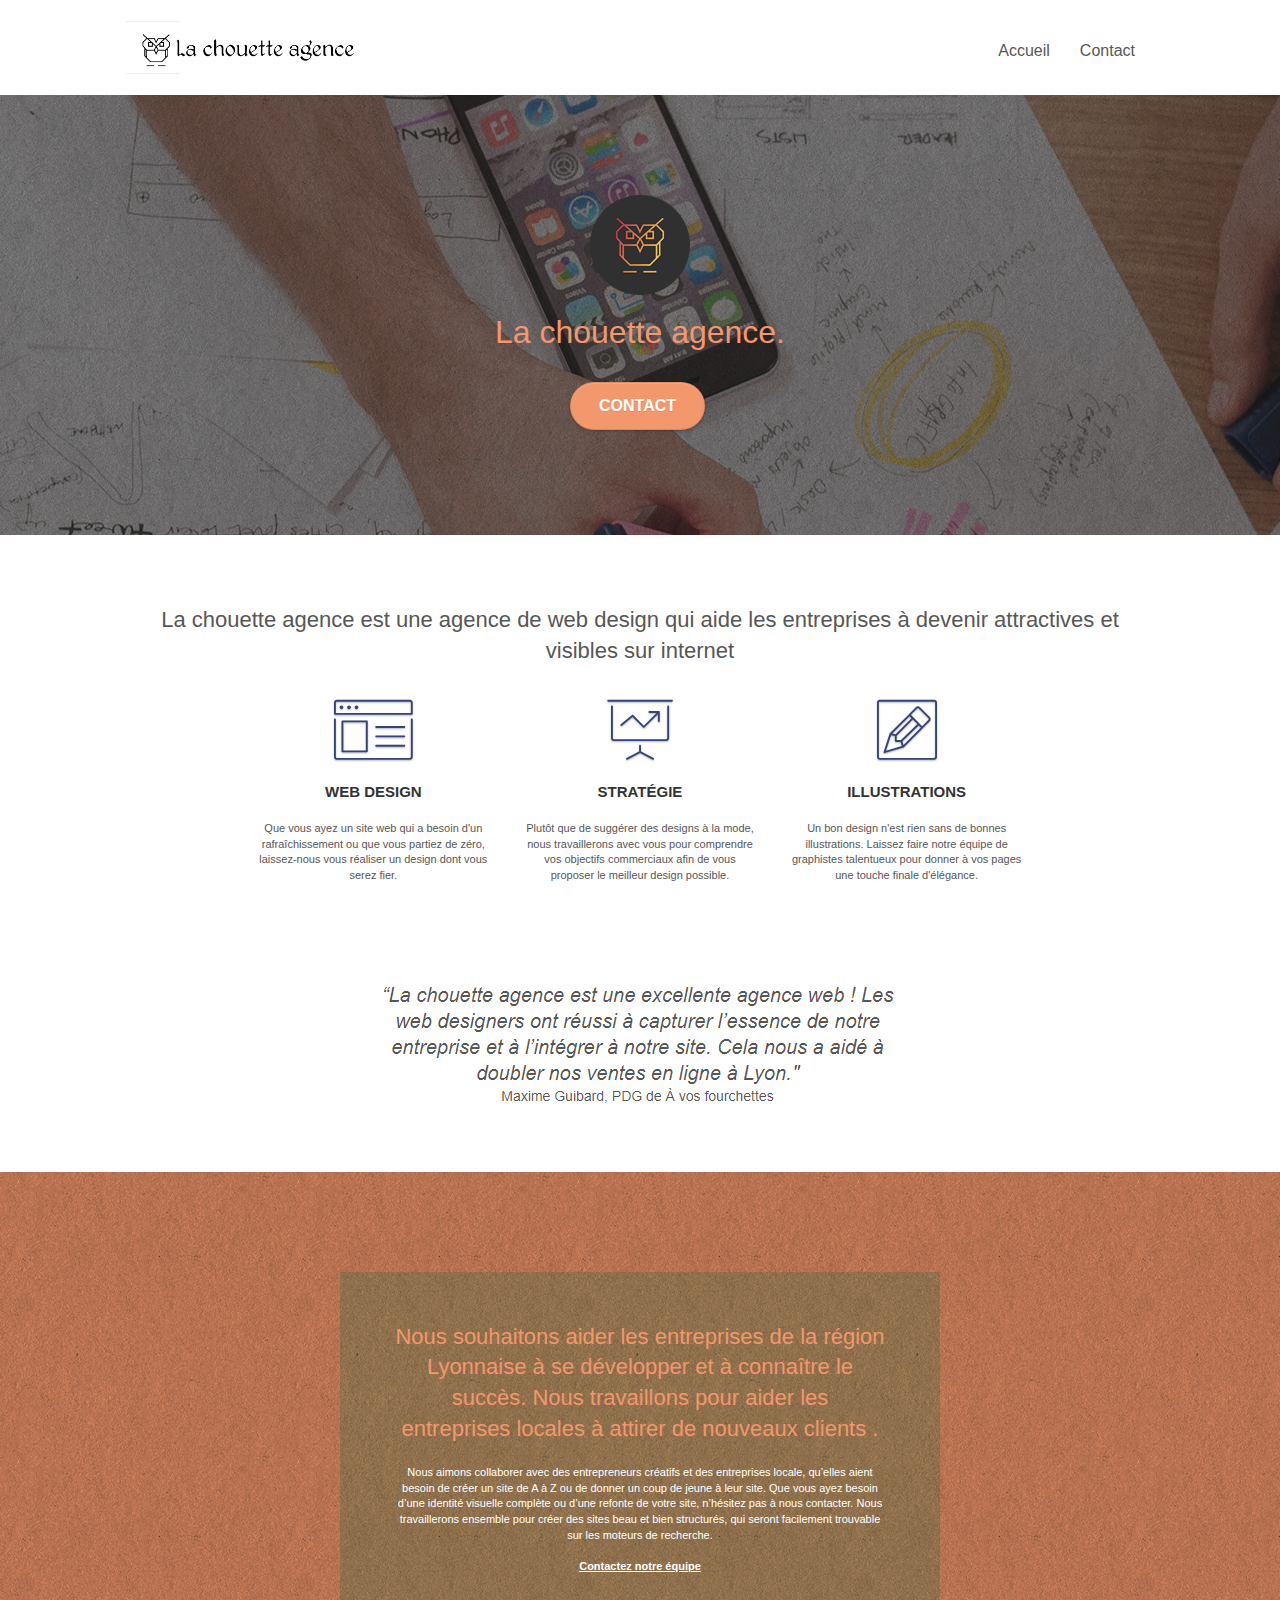
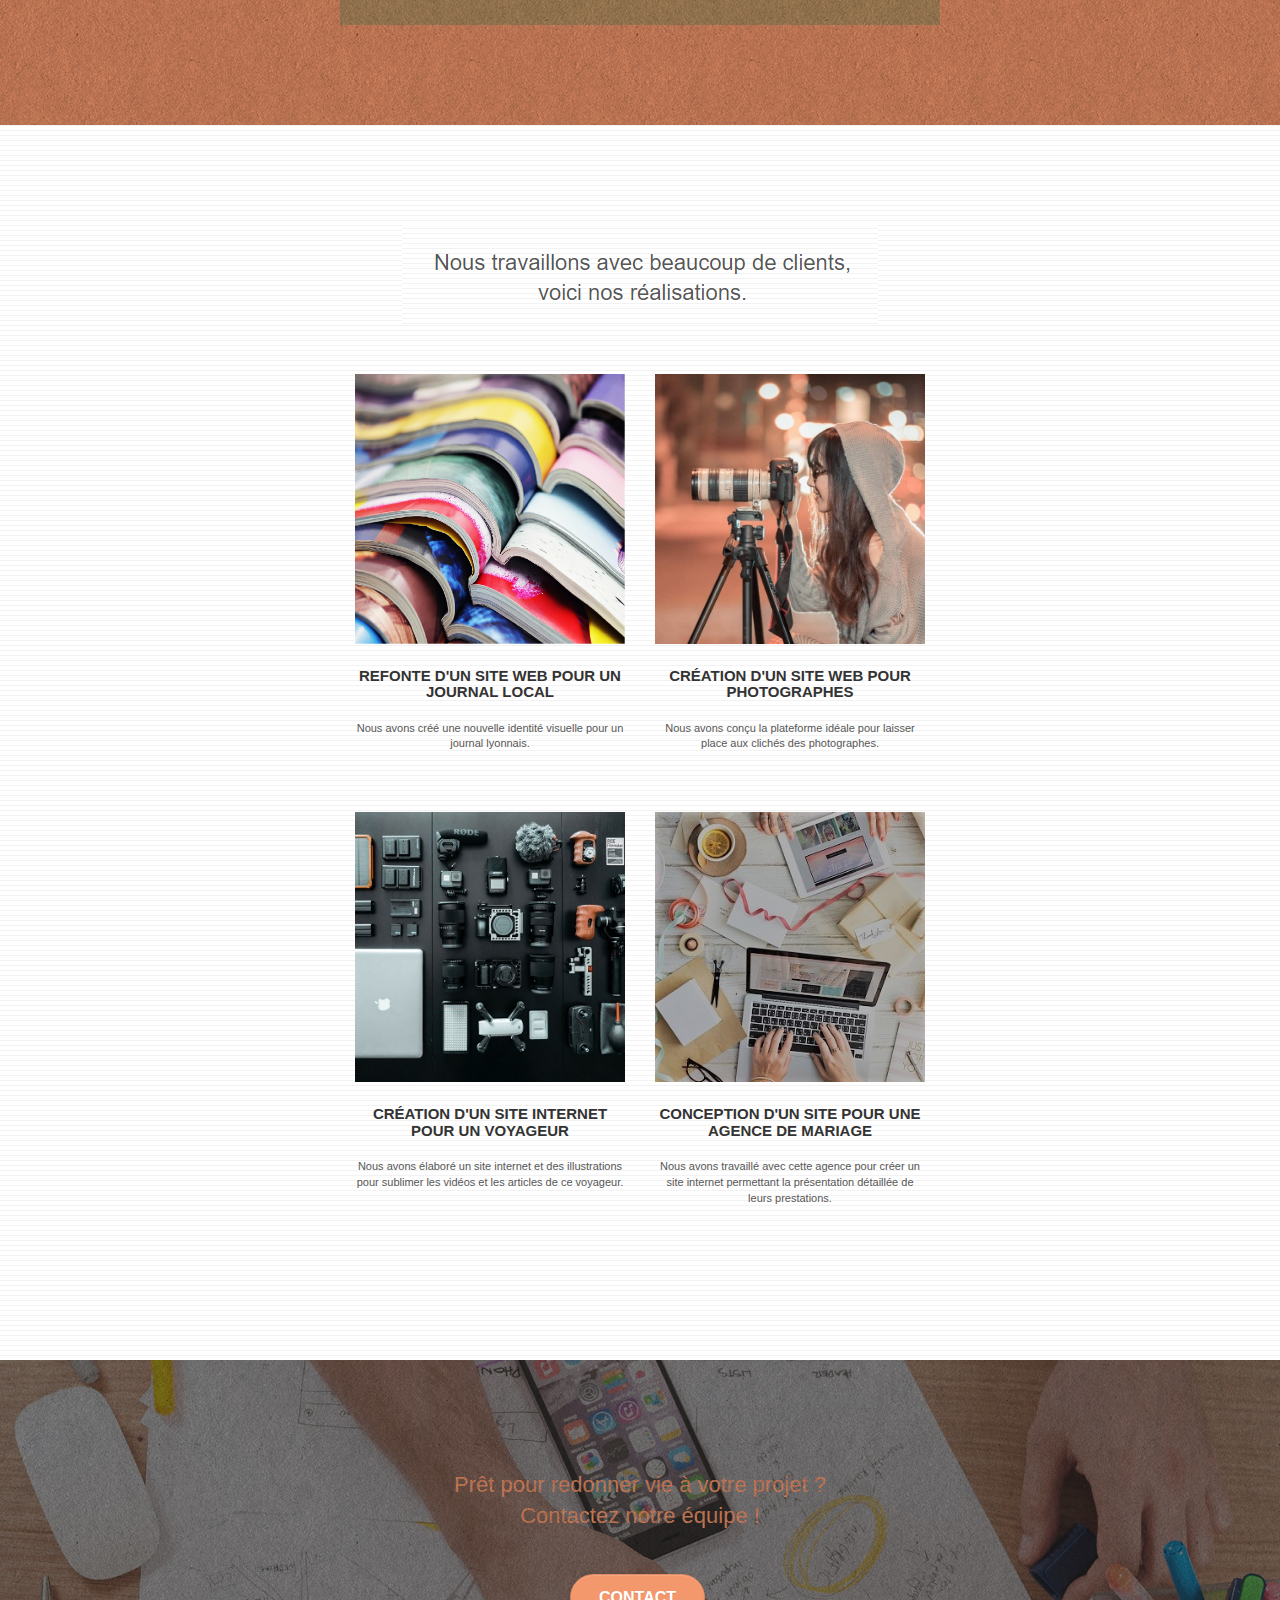
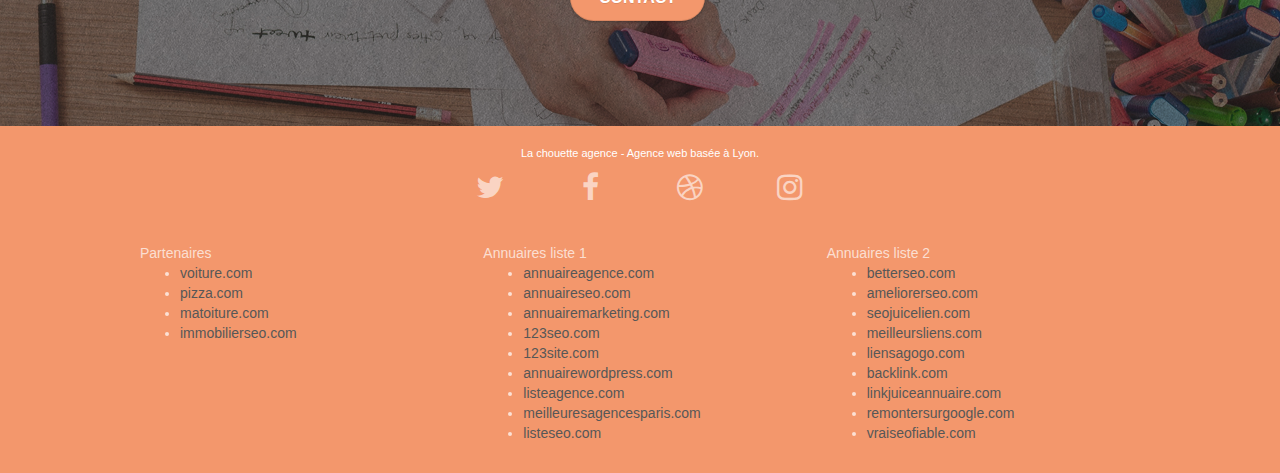
==== index.html @ f5f1e24f "Mon premier commit Projet P4 la Chouette Agence" ====
<!doctype html>
<html lang="fr">  <!-- Ligne 2 Changer la langue Default en fr-->
<head>
    <meta charset="utf-8">
    <meta name="keywords" content="seo, google, site web, site internet, agence design paris, agence design, agence design,agence design,agence design,agence design,agence design,agence design,agence design,agence design">
    <meta name="description" content="La Chouette Agence, est une agence de web design basée à Lyon"> <!-- Ligne 6 Remplir le content La Chouette Agence, est une agence de web design basée à Lyon-->
    <meta name="viewport" content="width=device-width, initial-scale=1.0, viewport-fit=cover">
    <link rel="shortcut icon" type="image/png" href="favicon.jpg">
    
	<link rel="stylesheet" type="text/css" href="./css/bootstrap.css">
	<link rel="stylesheet" type="text/css" href="./style.css"> <!-- Ligne 11 deplacer le fichier style.css en rajoutant ./ dans le dossier CSS-->
	<link rel="stylesheet" type="text/css" href="./css/font-awesome.css">
	<link rel="stylesheet" type="text/css" href="./css/et-line.css">
	


    <title>La Chouette Agence</title> <!-- Ligne 17 Mettre le titre au lieu de . -->

    
<!-- Analytics -->

 <!-- A voir avec le mentor ce que l'on doit ecrire ici -->

<!-- Analytics END -->

    
</head>
<body>
<!-- Principal conteneur -->
<main class="page-container"> <!-- Ligne 30 à 299 Rajouter Balise Main au lieu de DIV -->
      
<!-- bloc-0 -->
<header class="bloc bgc-white l-bloc " id="bloc-0"> <!-- Ligne 38 à 64 Mettre Balise Header au lieu de DIV -->
	<div class="container bloc-sm">

		<nav class="navbar row">
			<div class="navbar-header">
				<div class="keywords" style="color:#cccccc;font-size:1px;">Agence web à paris, stratégie web, web design, illustrations, design de site web, site web, web, internet, site internet, site</div>
				<a class="navbar-brand" href="accueil.html"><img src="img/la-chouette-agence.png" alt="paris web design logo agence web meilleure agence" height="40" /></a>
				<div class="keywords" style="color:#cccccc;font-size:1px;">Agence web à paris, stratégie web, web design, illustrations, design de site web, site web, web, internet, site internet, site</div>
				<button id="nav-toggle" type="button" class="ui-navbar-toggle navbar-toggle" data-toggle="collapse" data-target=".navbar-1">
					<span class="sr-only">Toggle navigation</span><span class="icon-bar"></span><span class="icon-bar"></span><span class="icon-bar"></span>
				</button>
			</div>
			<div class="collapse navbar-collapse navbar-1 special-dropdown-nav">
				<ul class="site-navigation nav navbar-nav">
					<li>
						<a href="indexNEW.html">Accueil</a>
					</li>

					<!-- Ligne 56 à 59 Les Balises LI ne servent a rien 
					<li>
					</li>
					-->
					
					<li>
						<a href="page2NEW.html">Contact</a> <!-- Ligne 58 Changer le titre de la page 2 en Contact-->
					</li>
				</ul>
			</div>
		</nav>
	</div>
</header>
<!-- bloc-0 END -->

<!-- bloc-1-presentation -->
<div class="bloc bgc-dark-slate-blue bg-banniere d-bloc bg-t-edge bloc-bg-texture texture-paper b-parallax" id="bloc-1-hero">
	<section class="container bloc-lg"> <!-- Ligne 68 à 80 Mettre SECTION au lieu de DIV -->
		<div class="row tight-width-whitespace">
			<div class="col-sm-12">
				<img src="img/logo.png" class="center-block image-resize-mode" width="100" alt="Logo La chouette agence web paris" /> <!-- Ligne 76 Modif Alt pour accessiblité -->
				<h1 class="text-center hero-bloc-text tc-white ">
					La chouette agence.
				</h1>
				<div class="text-center">
					<a href="page2NEW.html" class="btn btn-lg btn-clean btn-rd cta-hero btn-atomic-tangerine" id="cta-hero">Contact</a>
				</div>
			</div>
		</div>
	</section>
</div>
<!-- bloc-1-presentation END -->

<!-- bloc-2-services -->
<section class="bloc bgc-white l-bloc" id="bloc-2-services"> <!-- Ligne 85 à 136 Mettre SECTION au lieu de DIV -->
	<div class="container bloc-md">
		<div class="row">
			<h2 class="col-sm-12 text-center">
				<!-- Ligne 95 Supp IMG , mettre H2 
				<img alt="agence web, agence web paris, web design paris, stratégie web" src="img/title.png" />
				-->
				La chouette agence est une agence de web design qui aide les entreprises à devenir attractives et visibles sur internet
			</h2>
		</div>
		<div class="row voffset-lg med-width-whitespace">
			<article class="col-sm-4"> <!-- Ligne 98 à 108 Mettre SECTION au lieu de DIV -->
				<div class="text-center">
					<span class="et-icon-browser sm-shadow icon-dark-slate-blue icons icon-lg"></span>
				</div>
				<h3 class="mg-md text-center">
					Web design
				</h3>
				<p class="text-center ">
					Que vous ayez un site web qui a besoin d'un rafraîchissement ou que vous partiez de zéro, laissez-nous vous réaliser un design dont vous serez fier. <!-- Ligne 109 Suppression &rsquo;un-->
				</p>
			</article>
			<article class="col-sm-4"> <!-- Ligne 109 à 119 Mettre SECTION au lieu de DIV -->
				<div class="text-center">
					<span class="et-icon-presentation sm-shadow icon-dark-slate-blue icons icon-lg"></span>
				</div>
				<h3 class="mg-md text-center">
					Stratégie   <!-- Ligne 114 Suppression &nbsp;Strategie-->
				</h3>
				<p class="text-center ">
					Plutôt que de suggérer des designs à la mode, nous travaillerons avec vous pour comprendre vos objectifs commerciaux afin de vous proposer le meilleur design possible.<br>
				</p>
			</article>
			<article class="col-sm-4"> <!-- Ligne 120 à 130 Mettre SECTION au lieu de DIV -->
				<div class="text-center">
					<span class="et-icon-edit sm-shadow icon-dark-slate-blue icons icon-lg"></span>
				</div>
				<h3 class="mg-md text-center">
					Illustrations
				</h3>
				<p class="text-center ">
					Un bon design n'est rien sans de bonnes illustrations. Laissez faire notre équipe de graphistes talentueux pour donner à vos pages une touche finale d'élégance.
				</p>
			</article>
		</div>
		<div class="row voffset-lg voffset">
			<div class="col-xs-12 col-md-8 col-md-offset-2 text-center">
				<img src="img/citation.png" alt="agence web Lyon" />
				<!-- Ligne 132 Supp IMG et mettre BLOCKQUOTE
				<img src="img/citation.png" alt="agence web Lyon" />
				-->
			</div>
		</div>
	</div>
</section>
<!-- bloc-2-services END -->

<!-- bloc-3-what-i-do -->
<div class="bloc tc-white bgc-atomic-tangerine bg-presentation d-bloc bloc-bg-texture texture-paper b-parallax" id="bloc-3-what-i-do">
	<div class="container bloc-lg">
		<div class="row tight-width-whitespace black-background">
			<div class="col-sm-12">
				<h2 class="mg-md text-center tc-white">
					Nous souhaitons aider les entreprises de la région Lyonnaise à se développer et à connaître le succès. Nous travaillons pour aider les entreprises locales à attirer de nouveaux clients .<br>
				</h2>
				<p class="text-center white">
					Nous aimons collaborer avec des entrepreneurs créatifs et des entreprises locale, qu’elles aient besoin de créer un site de A à Z ou de donner un coup de jeune à leur site. Que vous ayez besoin d’une identité visuelle complète ou d’une refonte de votre site, n’hésitez pas à nous contacter. Nous travaillerons ensemble pour créer des sites beau et bien structurés, qui seront facilement trouvable sur les moteurs de recherche. <br><br><a class="ltc-white bold-link" href="page2.html">Contactez notre équipe</a><br>
				</p>
			</div>
		</div>
	</div>
</div>
<!-- bloc-3-what-i-do END -->

<!-- bloc-4-portfolio -->
<div class="bloc bgc-white bg-lines-h2-bg bg-repeat l-bloc" id="bloc-4-portfolio">
	<div class="container bloc-lg">
		<div class="row">
			<div class="col-sm-12 text-center">
				<img alt="agence web, agence web paris, web design paris, stratégie web" src="img/title2.png" />
			</div>
		</div>
		<div class="row tight-width-whitespace portfolio-row">
			<div class="col-sm-6">
				<a href="#" data-lightbox="img/1.jpg" data-gallery-id="gallery-1" data-caption="Refonte d'un site web pour un journal local" data-frame="snapshot-lb"><img src="img/1.jpg" alt="paris web design logo agence web meilleure agence et refonte site web journal" class="img-responsive portfolio-thumb" /></a>
				<h3 class="mg-md text-center">
					Refonte d'un site web pour un journal local
				</h3>
				<p class="text-center">
					Nous avons créé une nouvelle identité visuelle pour un journal lyonnais.
				</p>
			</div>
			<div class="col-sm-6">
				<a href="#" data-lightbox="img/2.jpg" data-gallery-id="gallery-1" data-caption="Création d'un site web pour photographes" data-frame="snapshot-lb"><img src="img/2.jpg" class="img-responsive portfolio-thumb" alt="paris web design logo agence web meilleure agence, Création d'un site web pour photographes" /></a>
				<h3 class="mg-md text-center">
					Création d'un site web pour photographes
				</h3>
				<p class="text-center">
					Nous avons conçu la plateforme idéale pour laisser place aux clichés des photographes.
				</p>
			</div>
		</div>
		<div class="row tight-width-whitespace portfolio-row">
			<div class="col-sm-6">
				<a href="#" data-lightbox="img/3.bmp" data-gallery-id="gallery-1" data-caption="Création d'un site internet pour un voyageur" data-frame="snapshot-lb"><img src="img/3.bmp" class="img-responsive portfolio-thumb" alt="paris web design logo agence web meilleure agence, Création d'un site web pour voyageur"/></a>
				<h3 class="mg-md text-center">
					Création d'un site internet pour un voyageur
				</h3>
				<p class="text-center">
					Nous avons élaboré un site internet et des illustrations pour sublimer les vidéos et les articles de ce voyageur.
				</p>
			</div>
			<div class="col-sm-6">
				<a href="#" data-lightbox="img/4.bmp" data-gallery-id="gallery-1" data-caption="Conception d'un site pour une agence de mariage" data-frame="snapshot-lb"><img src="img/4.bmp" class="img-responsive portfolio-thumb" alt="paris web design logo agence web meilleure agence, Création d'un site web pour agence de mariage" /></a>
				<h3 class="mg-md text-center">
					Conception d'un site pour une agence de mariage
				</h3>
				<p class="text-center">
					Nous avons travaillé avec cette agence pour créer un site internet permettant la présentation détaillée de leurs prestations.
				</p>
			</div>
		</div>
	</div>
</div>
<!-- bloc-4-portfolio END -->

<!-- bloc-5-cta -->
<div class="bloc bgc-dark-slate-blue bg-banniere d-bloc bloc-bg-texture texture-paper" id="bloc-5-cta">
	<div class="container bloc-lg">
		<div class="row">
			<h2 class="mg-md text-center tc-white">
				Prêt pour redonner vie à votre projet ?<br>Contactez notre équipe !
			</h2>
			<div class="col-sm-12 text-center">
				<a href="page2OPTI.html" class="btn btn-atomic-tangerine btn-clean btn-rd btn-lg cta-hero">Contact</a>
			</div>
		</div>
	</div>
</div>
<!-- bloc-5-cta END -->

<!-- Footer - bloc-8 -->
<div class="bloc bgc-atomic-tangerine d-bloc" id="bloc-8">
	<div class="container bloc-sm">
		<div class="row">
			<div class="col-sm-12">
				<p class="text-center white">
					La chouette agence - Agence web basée à Lyon.<br>
				</p>
				<div class="row row-no-gutters social">
					<div class="col-sm-3">
						<div class="text-center">
							<a class="social" href="indexNEW.html"><span class="fa fa-twitter icon-md"></span></a>
						</div>
					</div>
					<div class="col-sm-3">
						<div class="text-center">
							<a class="social" href="indexNEW.html"><span class="fa fa-facebook icon-md"></span></a>
						</div>
					</div>
					<div class="col-sm-3">
						<div class="text-center">
							<a class="social" href="indexNEW.html"><span class="fa fa-dribbble icon-md"></span></a>
						</div>
					</div>
					<div class="col-sm-3">
						<div class="text-center">
							<a class="social" href="indexNEW.html"><span class="fa fa-instagram icon-md"></span></a>
						</div>
					</div>
					<div class="keywords" style="color:#F3976C;">Agence web à paris, stratégie web, web design, illustrations, design de site web, site web, web, internet, site internet, site</div>
				</div>
				<div class="row">
					<div class="col-sm-4">
						Partenaires
							<ul>
								<li><a href="voiture.com">voiture.com</a></li>
								<li><a href="pizza.com">pizza.com</a></li>
								<li><a href="matoiture.com">matoiture.com</a></li>
								<li><a href="immobilierseo.com">immobilierseo.com</a></li>
							</ul>		
					</div>
					<div class="col-sm-4">
						Annuaires liste 1
						<ul>
							<li><a href="annuaireagence.com">annuaireagence.com</a></li>
							<li><a href="annuaireseo.com">annuaireseo.com</a></li>
							<li><a href="annuairemarketing.com">annuairemarketing.com</a></li>
							<li><a href="123seoture.com">123seo.com</a></li>
							<li><a href="123site.com">123site.com</a></li>
							<li><a href="annuairewordpress.com">annuairewordpress.com</a></li>
							<li><a href="listeagence.com">listeagence.com</a></li>
							<li><a href="meilleuresagencesparis.com">meilleuresagencesparis.com</a></li>
							<li><a href="listeseo.com">listeseo.com</a></li>
						</ul>
					</div>
					<div class="col-sm-4">
						Annuaires liste 2
						<ul>
							<li><a href="betterseo.com">betterseo.com</a></li>
							<li><a href="ameliorerseo.com">ameliorerseo.com</a></li>
							<li><a href="seojuicelien.com">seojuicelien.com</a></li>
							<li><a href="meilleursliens.com">meilleursliens.com</a></li>
							<li><a href="liensagogo.com">liensagogo.com</a></li>
							<li><a href="backlink.com">backlink.com</a></li>
							<li><a href="linkjuiceannuaire.com">linkjuiceannuaire.com</a></li>
							<li><a href="remontersurgoogle.com">remontersurgoogle.com</a></li>
							<li><a href="vraiseofiable.com">vraiseofiable.com</a></li>
						</ul>
					</div>
				</div>
			</div>
		</div>
	</div>
</div>
<!-- Footer - bloc-8 END -->

</main>
<!-- Principal conteneur END -->
    
<!-- ligne 15 Déplacer les scripts en bas de page avant fin BODY-->
<script src="./js/jquery-2.1.0.js"></script>
<script src="./js/bootstrap.js"></script>
<script src="./js/blocs.js"></script>
<script src="./js/jquery.touchSwipe.js" defer></script>
<script src="./js/gmaps.js"></script>

</body>
</html>
---- style.css ----
body {
    margin: 0;
    padding: 0;
    background: #FFF;
    overflow-x: hidden;
    -webkit-font-smoothing: antialiased;
    -moz-osx-font-smoothing: grayscale;
}

a,
button {
    transition: all .3s ease-in-out;
    outline: none!important;
}

a:hover {
    text-decoration: none;
    cursor: pointer;
}

#page-loading-blocs-notifaction {
    position: fixed;
    top: 0;
    bottom: 0;
    width: 100%;
    z-index: 100000;
    background: #FFFFFF url("img/pageload-spinner.gif") no-repeat center center;
}

.bloc {
    width: 100%;
    clear: both;
    background: 50% 50% no-repeat;
    padding: 0 50px;
    -webkit-background-size: cover;
    -moz-background-size: cover;
    -o-background-size: cover;
    background-size: cover;
    position: relative;
}

.bloc .container {
    padding-left: 0;
    padding-right: 0;
}

.bloc-lg {
    padding: 100px 50px;
}

.bloc-md {
    padding: 50px;
}

.bloc-sm {
    padding: 20px 50px;
}

.bg-center,
.bg-l-edge,
.bg-r-edge,
.bg-t-edge,
.bg-b-edge,
.bg-tl-edge,
.bg-bl-edge,
.bg-tr-edge,
.bg-br-edge,
.bg-repeat {
    -webkit-background-size: auto!important;
    -moz-background-size: auto!important;
    -o-background-size: auto!important;
    background-size: auto!important;
}

.bg-repeat {
    background: repeat;
}

.bg-t-edge {
    background: top no-repeat;
}

.bloc-bg-texture::before {
    content: "";
    background-size: 2px 2px;
    position: absolute;
    top: 0;
    bottom: 0;
    left: 0;
    right: 0;
}

.texture-paper::before {
    background: url("img/texture-paper.png");
    background-size: 280px 280px;
}

.b-parallax {
    background-attachment: fixed;
}

.d-bloc {
    color: rgba(255, 255, 255, .7);
}

.d-bloc button:hover {
    color: rgba(255, 255, 255, .9);
}

.d-bloc .icon-round,
.d-bloc .icon-square,
.d-bloc .icon-rounded,
.d-bloc .icon-semi-rounded-a,
.d-bloc .icon-semi-rounded-b {
    border-color: rgba(255, 255, 255, .9);
}

.d-bloc .divider-h span {
    border-color: rgba(255, 255, 255, .2);
}

.d-bloc .a-btn,
.d-bloc .navbar a,
.d-bloc .navbar-brand,
.d-bloc a .icon-sm,
.d-bloc a .icon-md,
.d-bloc a .icon-lg,
.d-bloc a .icon-xl,
.d-bloc h1 a,
.d-bloc h2 a,
.d-bloc h3 a,
.d-bloc h4 a,
.d-bloc h5 a,
.d-bloc h6 a,
.d-bloc p a {
    color: rgba(255, 255, 255, .6);
}

.d-bloc .a-btn:hover,
.d-bloc .navbar a:hover,
.d-bloc .navbar-brand:hover,
.d-bloc a:hover .icon-sm,
.d-bloc a:hover .icon-md,
.d-bloc a:hover .icon-lg,
.d-bloc a:hover .icon-xl,
.d-bloc h1 a:hover,
.d-bloc h2 a:hover,
.d-bloc h3 a:hover,
.d-bloc h4 a:hover,
.d-bloc h5 a:hover,
.d-bloc h6 a:hover,
.d-bloc p a:hover {
    color: rgba(255, 255, 255, 1);
}

.d-bloc .navbar-toggle .icon-bar {
    background: rgba(255, 255, 255, 1);
}

.d-bloc .btn-wire,
.d-bloc .btn-wire:hover {
    color: rgba(255, 255, 255, 1);
    border-color: rgba(255, 255, 255, 1);
}

.d-bloc .panel {
    color: rgba(0, 0, 0, .5);
}

.d-bloc .panel button:hover {
    color: rgba(0, 0, 0, .7);
}

.d-bloc .panel icon {
    border-color: rgba(0, 0, 0, .7);
}

.d-bloc .panel .divider-h span {
    border-color: rgba(0, 0, 0, .1);
}

.d-bloc .panel .a-btn {
    color: rgba(0, 0, 0, .6);
}

.d-bloc .panel .a-btn:hover {
    color: rgba(0, 0, 0, 1);
}

.d-bloc .panel .btn-wire,
.d-bloc .panel .btn-wire:hover {
    color: rgba(0, 0, 0, .7);
    border-color: rgba(0, 0, 0, .3);
}

.d-bloc .panel,
.l-bloc {
    color: rgba(0, 0, 0, .5);
}

.d-bloc .panel button:hover,
.l-bloc button:hover {
    color: rgba(0, 0, 0, .7);
}

.l-bloc .icon-round,
.l-bloc .icon-square,
.l-bloc .icon-rounded,
.l-bloc .icon-semi-rounded-a,
.l-bloc .icon-semi-rounded-b {
    border-color: rgba(0, 0, 0, .7);
}

.d-bloc .panel .divider-h span,
.l-bloc .divider-h span {
    border-color: rgba(0, 0, 0, .1);
}

.d-bloc .panel .a-btn,
.l-bloc .a-btn,
.l-bloc .navbar a,
.l-bloc .navbar-brand,
.l-bloc a .icon-sm,
.l-bloc a .icon-md,
.l-bloc a .icon-lg,
.l-bloc a .icon-xl,
.l-bloc h1 a,
.l-bloc h2 a,
.l-bloc h3 a,
.l-bloc h4 a,
.l-bloc h5 a,
.l-bloc h6 a,
.l-bloc p a {
    color: rgba(0, 0, 0, .6);
}

.d-bloc .panel .a-btn:hover,
.l-bloc .a-btn:hover,
.l-bloc .navbar a:hover,
.l-bloc .navbar-brand:hover,
.l-bloc a:hover .icon-sm,
.l-bloc a:hover .icon-md,
.l-bloc a:hover .icon-lg,
.l-bloc a:hover .icon-xl,
.l-bloc h1 a:hover,
.l-bloc h2 a:hover,
.l-bloc h3 a:hover,
.l-bloc h4 a:hover,
.l-bloc h5 a:hover,
.l-bloc h6 a:hover,
.l-bloc p a:hover {
    color: rgba(0, 0, 0, 1);
}

.l-bloc .navbar-toggle .icon-bar {
    color: rgba(0, 0, 0, .6);
}

.d-bloc .panel .btn-wire,
.d-bloc .panel .btn-wire:hover,
.l-bloc .btn-wire,
.l-bloc .btn-wire:hover {
    color: rgba(0, 0, 0, .7);
    border-color: rgba(0, 0, 0, .3);
}

.voffset {
    margin-top: 30px;
}

.voffset-lg {
    margin-top: 80px;
}

.row-no-gutters {
    margin-right: 0;
    margin-left: 0;
}

.row.row-no-gutters > [class^="col-"],
.row.row-no-gutters > [class*=" col-"] {
    padding-right: 0;
    padding-left: 0;
}

#bloc-1-hero h1 {
    font-size: 32px;
}

.navbar {
    margin-bottom: 0;
    z-index: 1;
}

.navbar-brand {
    height: auto;
    padding: 3px 15px;
    font-size: 25px;
    font-weight: normal;
    font-weight: 600;
    line-height: 44px;
}

.navbar-brand img {
    max-height: 200px;
    margin: 0 5px 0 0;
    display: inline;
}

.navbar-brand img[src$=svg] {
    min-width: 100px;
}

.nav-center .navbar-brand img {
    margin: 0;
}

.navbar .nav {
    padding-top: 2px;
    margin-right: -16px;
    float: right;
    z-index: 1;
}

.nav > li {
    float: left;
    margin-top: 4px;
    font-size: 16px;
}

.navbar-nav .open .dropdown-menu > li > a {
    text-align: inherit;
}

.nav > li a:hover,
.nav > li a:focus {
    background: transparent;
}

.navbar-toggle {
    margin: 10px 10px 0 0;
    border: 0px;
}

.navbar-toggle:hover {
    background: transparent!important;
}

.navbar-toggle .icon-bar {
    background-color: rgba(0, 0, 0, .5);
    width: 26px;
}

.nav-invert .navbar .nav {
    float: left;
}

.nav-invert .navbar-header,
.nav-invert .navbar-brand {
    float: right;
    position: relative;
    z-index: 2;
}

@media (min-width: 768px) {
    .site-navigation {
        position: absolute;
        top: 50%;
        right: 20px;
        transform: translate(0, -50%);
        -webkit-transform: translateY(-50%);
    }
    .nav > li .dropdown-menu a,
    .nav > li .dropdown-menu a:hover {
        color: #484848;
    }
    .nav-invert .site-navigation {
        left: 0;
        right: 0;
    }
    .nav-center {
        text-align: center;
    }
    .nav-center .navbar-header {
        width: 100%;
    }
    .nav-center .navbar-header,
    .nav-center .navbar-brand,
    .nav-center .nav > li {
        float: none;
        display: inline-block;
    }
    .nav-center .site-navigation {
        position: relative;
        width: 100%;
        right: 0;
        margin-right: 0px;
        margin-top: 20px;
    }
    .nav-center.mini-nav .navbar-toggle {
        float: none;
        margin: 10px auto 0;
    }
}

.nav > li > .dropdown a {
    background: none!important;
    display: block;
    padding: 14px 15px;
}

nav .caret {
    margin: 0 5px;
}

.dropdown-menu .dropdown-menu {
    top: -8px;
    left: 100%;
}

.dropdown-menu .dropmenu-flow-right {
    top: 100%;
    left: 0;
    margin-left: -1px;
    border-top-left-radius: 0;
    border-top-right-radius: 0;
}

.dropdown-menu .dropdown span {
    border: 4px solid black;
    border-top-color: transparent;
    border-right-color: transparent;
    border-bottom-color: transparent;
    margin: 6px -5px 0 0!important;
    float: right;
}

.mg-md {
    margin-top: 10px;
    margin-bottom: 20px;
}

.mg-lg {
    margin-top: 10px;
    margin-bottom: 40px;
}

.btn {
    margin: 0 5px 5px 0;
}

.btn.pull-right {
    margin: 0 0 5px 5px;
}

.btn-d,
.btn-d:hover,
.btn-d:focus {
    color: #FFF;
    background: rgba(0, 0, 0, .3);
}

button {
    outline: none!important;
}

.btn-rd {
    border-radius: 40px;
}

.btn-clean {
    border: 1px solid rgba(0, 0, 0, .08);
    border-bottom-color: rgba(0, 0, 0, .1);
    text-shadow: 0 1px 0 rgba(0, 0, 1, .1);
    box-shadow: 0 1px 3px rgba(0, 0, 1, .25), inset 0 1px 0 0 rgba(255, 255, 255, .15);
}

.icon-md {
    font-size: 30px!important;
}

.icon-lg {
    font-size: 60px!important;
}

.sm-shadow {
    text-shadow: 0 1px 2px rgba(0, 0, 0, .3);
}

.panel-sq,
.panel-sq .panel-heading,
.panel-sq .panel-footer {
    border-radius: 0;
}

.panel-rd {
    border-radius: 30px;
}

.panel-rd .panel-heading {
    border-radius: 29px 29px 0 0;
}

.panel-rd .panel-footer {
    border-radius: 0 0 29px 29px;
}

.form-control {
    border-color: rgba(0, 0, 0, .1);
    box-shadow: none;
}

.scrollToTop {
    width: 40px;
    height: 40px;
    position: fixed;
    bottom: 20px;
    right: 20px;
    opacity: 0;
    z-index: 500;
    transition: all .3s ease-in-out;
}

.scrollToTop span {
    margin-top: 6px;
}

.showScrollTop {
    font-size: 14px;
    opacity: 1;
}

a[data-lightbox] {
    position: relative;
    display: block;
    text-align: center;
}

a[data-lightbox]:hover::before {
    content: "+";
    font-family: "HelveticaNeue-Light", "Helvetica Neue Light", "Helvetica Neue", Helvetica, Arial;
    font-size: 32px;
    width: 50px;
    height: 50px;
    margin-left: -25px;
    border-radius: 50%;
    background: rgba(0, 0, 0, .6);
    color: #FFF;
    font-weight: 100;
    z-index: 1;
    position: absolute;
    top: 50%;
    transform: translateY(-50%);
    -webkit-transform: translateY(-50%);
}

a[data-lightbox]:hover img {
    opacity: 0.6;
    -webkit-animation-fill-mode: none;
    animation-fill-mode: none;
}

#lightbox-modal {
    display: flex;
    align-items: center;
}

#lightbox-modal .modal-dialog {
    width: 90%;
    max-width: 900px;
    margin: 0 auto 0;
}

#lightbox-modal .modal-dialog img {
    max-height: 90vh;
    margin: 0 auto;
}

.lightbox-caption {
    padding: 20px;
    color: #FFF;
    background: rgba(0, 0, 0, .5);
    position: absolute;
    left: 15px;
    right: 15px;
    bottom: 5px;
}

.close-lightbox {
    color: #FFF;
    font-size: 30px;
    position: absolute;
    top: 20px;
    right: 20px;
    z-index: 20;
    background: rgba(0, 0, 0, .5);
    border: none;
    line-height: 30px;
    padding: 0 9px 5px;
    opacity: 0.3;
}

.close-lightbox:hover,
.next-lightbox:hover,
.prev-lightbox:hover {
    opacity: 1.0;
    color: #FFF;
}

.next-lightbox,
.prev-lightbox {
    font-size: 20px;
    color: rgba(255, 255, 255, .9);
    background: rgba(0, 0, 0, .5);
    transition: all .2s ease-in-out;
    position: absolute;
    top: 45%;
    z-index: 1;
    opacity: 0.4;
}

.next-lightbox {
    padding: 6px 8px 1px 13px;
    right: 25px;
}

.prev-lightbox {
    padding: 6px 13px 1px 10px;
    left: 25px;
}

.snapshot-lb .modal-body {
    padding-bottom: 45px;
}

.snapshot-lb .lightbox-caption {
    padding: 0;
    color: rgba(0, 0, 0, .5);
    background: none;
}

h1,
h2,
h3,
h4,
h5,
h6,
p,
label,
.btn,
a {
    font-family: "helvetica";
    font-weight: 400;
    color: #575757!important;
}

.container {
    max-width: 1000px;
}

.hero-bloc-text {
    font-size: 38px;
}

.hero-bloc-text-sub {
    font-size: 36px;
}

.statement-bloc-text {
    line-height: 26px;
    font-style: italic;
    font-size: 20px;
    text-align: center;
    font-weight: lighter;
    max-width: 520px;
    margin: auto auto auto auto;
}

p {
    font-size: 11px;
}

.tight-width-whitespace {
    max-width: 600px;
    margin: auto auto auto auto;
}

.h1 {
    font-size: 20px;
    font-family: "Open Sans";
}

.cta-hero {
    margin-top: 22px;
    color: #FFFFFF!important;
    text-transform: uppercase;
    padding: 12px 28px 12px 28px;
    font-size: 16px;
    font-weight: 700;
}

.social {
    max-width: 400px;
    margin: auto auto auto auto;
}

h2 {
    font-size: 22px;
    line-height: 1.4em;
}

h3 {
    font-size: 15px;
    text-transform: uppercase;
    font-weight: 700;
    color: #333333!important;
}

.med-width-whitespace {
    max-width: 800px;
    margin: auto auto auto auto;
    box-shadow: 0px 0px 0px #000000;
}

h1 {
    color: #333333!important;
}

h4 {
    color: #333333!important;
}

.icons {
    margin-bottom: 14px;
    margin-top: 24px;
}

.white {
    color: #FFFFFF!important;
}

.portfolio-thumb {
    margin-bottom: 24px;
}

.portfolio-row {
    margin-bottom: 44px;
    margin-top: 50px;
}

.avatar {
    box-shadow: 0px 4px 9px rgba(0, 0, 0, 0.3);
}

.black-background {
    background-color: rgba(165, 147, 99, 0.7);
    padding: 40px 40px 40px 40px;
}

.bold-link {
    font-weight: 900;
    text-decoration: underline!important;
}

.bgc-white {
    background-color: #FFFFFF;
}

.bgc-dark-slate-blue {
    background-color: #364577;
}

.bgc-atomic-tangerine {
    background-color: #F3976C;
}

.tc-white {
    color: #F3976C!important;
}

.btn-atomic-tangerine {
    background: #F3976C;
    color: #FFFFFF!important;
}

.btn-atomic-tangerine:hover {
    background: #c27956!important;
    color: #FFFFFF!important;
}

.ltc-white {
    color: #FFFFFF!important;
}

.ltc-white:hover {
    color: #cccccc!important;
}

.ltc-atomic-tangerine {
    color: #F3976C!important;
}

.ltc-atomic-tangerine:hover {
    color: #c27956!important;
}

.icon-dark-slate-blue {
    color: #364577!important;
    border-color: #364577!important;
}

.bg-dots-bg {
    background-image: url("img/dots-bg.png");
}

.bg-lines-h2-bg {
    background-image: url("img/lines-h2-bg.png");
}

.bg-banniere {
    background-image: url("img/la-chouette-agence-banniere.jpg");
}

.bg-presentation {
    background-image: url("img/image-de-presentation.bmp");
}

@media (max-width: 1024px) {
    .bloc {
        padding-left: 20px;
        padding-right: 20px;
    }
    .bloc.full-width-bloc,
    .bloc-tile-2.full-width-bloc .container,
    .bloc-tile-3.full-width-bloc .container,
    .bloc-tile-4.full-width-bloc .container {
        padding-left: 0;
        padding-right: 0;
    }
}

@media (max-width: 992px) and (min-width: 768px) {
    .navbar .nav {
        max-width: 80%
    }
    .nav-center.navbar .nav {
        max-width: 100%
    }
}

@media only screen and (min-device-width: 768px) and (max-device-width: 1024px) and (orientation: landscape) {
    .b-parallax {
        background-attachment: scroll;
    }
}

@media only screen and (min-device-width: 1024px) and (max-device-width: 1366px) and (-webkit-min-device-pixel-ratio: 1.5) {
    .b-parallax {
        background-attachment: scroll;
    }
}

@media (max-width: 991px) {
    .container {
        width: 100%;
    }
    .b-parallax {
        background-attachment: scroll;
    }
    .page-container,
    #hero-bloc {
        overflow-x: hidden;
        position: relative;
    }
    .bloc {
        padding-left: constant(safe-area-inset-left);
        padding-right: constant(safe-area-inset-right);
    }
    .bloc-group,
    .bloc-group .bloc {
        display: block;
        width: 100%;
    }
    .bloc-fill-screen .fill-bloc-top-edge,
    .bloc-fill-screen .fill-bloc-bottom-edge {
        padding: 0 20px;
        padding-left: constant(safe-area-inset-left);
        padding-right: constant(safe-area-inset-right);
    }
}

@media (max-width: 767px) {
    .page-container {
        overflow-x: hidden;
        position: relative;
    }
    h1,
    h2,
    h3,
    h4,
    h5,
    h6,
    p,
    #disqus_thread {
        padding-left: 10px!important;
        padding-right: 10px!important;
    }
    .b-parallax {
        background-attachment: scroll;
    }
    .navbar .nav {
        padding-top: 0;
        border-top: 1px solid rgba(0, 0, 0, .2);
        float: none!important;
    }
    .navbar.row {
        margin-left: 0;
        margin-right: 0;
    }
    .site-navigation {
        position: inherit;
        transform: none;
        -webkit-transform: none;
        -ms-transform: none;
    }
    .nav > li {
        margin-top: 0;
        border-bottom: 1px solid rgba(0, 0, 0, .1);
        background: rgba(0, 0, 0, .05);
        text-align: left;
        padding-left: 15px;
        width: 100%;
    }
    .nav > li:hover {
        background: rgba(0, 0, 0, .08);
    }
    .dropdown .dropdown a .caret {
        float: none;
        margin: 5px 0 0 10px!important;
        border: 4px solid black;
        border-bottom-color: transparent;
        border-right-color: transparent;
        border-left-color: transparent;
    }
    #hero-bloc .navbar .nav {
        background: rgba(0, 0, 0, .8);
    }
    #hero-bloc .navbar .nav a {
        color: rgba(255, 255, 255, .6);
    }
    .hero {
        padding: 50px 0;
    }
    .hero-nav {
        left: -1px;
        right: -1px;
    }
    .navbar-collapse {
        padding: 0;
        overflow-x: hidden;
        -webkit-box-shadow: none;
        box-shadow: none;
    }
    .navbar-brand img {
        max-height: 40px;
        width: auto;
    }
    .nav-invert .navbar-header {
        float: none;
        width: 100%;
    }
    .nav-invert .navbar-toggle {
        float: left;
        margin-left: 10px;
    }
    .bloc {
        padding-left: 0;
        padding-right: 0;
    }
    .bloc-xxl,
    .bloc-xl,
    .bloc-lg {
        padding: 40px 0;
    }
    .bloc-sm,
    .bloc-md {
        padding-left: 0;
        padding-right: 0;
    }
    .bloc-tile-2 .container,
    .bloc-tile-3 .container,
    .bloc-tile-4 .container,
    .bloc-fill-screen .fill-bloc-top-edge,
    .bloc-fill-screen .fill-bloc-bottom-edge {
        padding-left: 0;
        padding-right: 0;
    }
    .a-block {
        padding: 0 10px;
    }
    .btn-dwn {
        display: none;
    }
    .voffset {
        margin-top: 5px;
    }
    .voffset-md {
        margin-top: 20px;
    }
    .voffset-lg {
        margin-top: 30px;
    }
    form {
        padding: 5px;
    }
    .close-lightbox {
        display: inline-block;
    }
    .blocsapp-device-iphone5 {
        background-size: 216px 425px;
        padding-top: 60px;
        width: 216px;
        height: 425px;
    }
    .blocsapp-device-iphone5 img {
        width: 180px;
        height: 320px;
    }
}

@media (max-width: 400px) {
    .bloc {
        padding-left: 0;
        padding-right: 0;
    }
}

@media (max-width: 767px) {
    .bloc-mob-center-text {
        text-align: center;
    }
}
---- css/et-line.css ----
@font-face {
    font-family: et-line;
    src: url(../fonts/et-line.eot);
    src: url(../fonts/et-line.eot?#iefix) format('embedded-opentype'), url(../fonts/et-line.woff) format('woff'), url(../fonts/et-line.ttf) format('truetype'), url(../fonts/et-line.svg#et-line) format('svg');
    font-weight: 400;
    font-style: normal
}

.et-icon-adjustments,
.et-icon-alarmclock,
.et-icon-anchor,
.et-icon-aperture,
.et-icon-attachment,
.et-icon-bargraph,
.et-icon-basket,
.et-icon-beaker,
.et-icon-bike,
.et-icon-book-open,
.et-icon-briefcase,
.et-icon-browser,
.et-icon-calendar,
.et-icon-camera,
.et-icon-caution,
.et-icon-chat,
.et-icon-circle-compass,
.et-icon-clipboard,
.et-icon-clock,
.et-icon-cloud,
.et-icon-compass,
.et-icon-desktop,
.et-icon-dial,
.et-icon-document,
.et-icon-documents,
.et-icon-download,
.et-icon-dribbble,
.et-icon-edit,
.et-icon-envelope,
.et-icon-expand,
.et-icon-facebook,
.et-icon-flag,
.et-icon-focus,
.et-icon-gears,
.et-icon-genius,
.et-icon-gift,
.et-icon-global,
.et-icon-globe,
.et-icon-googleplus,
.et-icon-grid,
.et-icon-happy,
.et-icon-hazardous,
.et-icon-heart,
.et-icon-hotairballoon,
.et-icon-hourglass,
.et-icon-key,
.et-icon-laptop,
.et-icon-layers,
.et-icon-lifesaver,
.et-icon-lightbulb,
.et-icon-linegraph,
.et-icon-linkedin,
.et-icon-lock,
.et-icon-magnifying-glass,
.et-icon-map,
.et-icon-map-pin,
.et-icon-megaphone,
.et-icon-mic,
.et-icon-mobile,
.et-icon-newspaper,
.et-icon-notebook,
.et-icon-paintbrush,
.et-icon-paperclip,
.et-icon-pencil,
.et-icon-phone,
.et-icon-picture,
.et-icon-pictures,
.et-icon-piechart,
.et-icon-presentation,
.et-icon-pricetags,
.et-icon-printer,
.et-icon-profile-female,
.et-icon-profile-male,
.et-icon-puzzle,
.et-icon-quote,
.et-icon-recycle,
.et-icon-refresh,
.et-icon-ribbon,
.et-icon-rss,
.et-icon-sad,
.et-icon-scissors,
.et-icon-scope,
.et-icon-search,
.et-icon-shield,
.et-icon-speedometer,
.et-icon-strategy,
.et-icon-streetsign,
.et-icon-tablet,
.et-icon-target,
.et-icon-telescope,
.et-icon-toolbox,
.et-icon-tools,
.et-icon-tools-2,
.et-icon-trophy,
.et-icon-tumblr,
.et-icon-twitter,
.et-icon-upload,
.et-icon-video,
.et-icon-wallet,
.et-icon-wine {
    font-family: et-line;
    speak: none;
    font-style: normal;
    font-weight: 400;
    font-variant: normal;
    text-transform: none;
    line-height: 1;
    -webkit-font-smoothing: antialiased;
    -moz-osx-font-smoothing: grayscale;
    display: inline-block
}

.et-icon-mobile:before {
    content: "\e000"
}

.et-icon-laptop:before {
    content: "\e001"
}

.et-icon-desktop:before {
    content: "\e002"
}

.et-icon-tablet:before {
    content: "\e003"
}

.et-icon-phone:before {
    content: "\e004"
}

.et-icon-document:before {
    content: "\e005"
}

.et-icon-documents:before {
    content: "\e006"
}

.et-icon-search:before {
    content: "\e007"
}

.et-icon-clipboard:before {
    content: "\e008"
}

.et-icon-newspaper:before {
    content: "\e009"
}

.et-icon-notebook:before {
    content: "\e00a"
}

.et-icon-book-open:before {
    content: "\e00b"
}

.et-icon-browser:before {
    content: "\e00c"
}

.et-icon-calendar:before {
    content: "\e00d"
}

.et-icon-presentation:before {
    content: "\e00e"
}

.et-icon-picture:before {
    content: "\e00f"
}

.et-icon-pictures:before {
    content: "\e010"
}

.et-icon-video:before {
    content: "\e011"
}

.et-icon-camera:before {
    content: "\e012"
}

.et-icon-printer:before {
    content: "\e013"
}

.et-icon-toolbox:before {
    content: "\e014"
}

.et-icon-briefcase:before {
    content: "\e015"
}

.et-icon-wallet:before {
    content: "\e016"
}

.et-icon-gift:before {
    content: "\e017"
}

.et-icon-bargraph:before {
    content: "\e018"
}

.et-icon-grid:before {
    content: "\e019"
}

.et-icon-expand:before {
    content: "\e01a"
}

.et-icon-focus:before {
    content: "\e01b"
}

.et-icon-edit:before {
    content: "\e01c"
}

.et-icon-adjustments:before {
    content: "\e01d"
}

.et-icon-ribbon:before {
    content: "\e01e"
}

.et-icon-hourglass:before {
    content: "\e01f"
}

.et-icon-lock:before {
    content: "\e020"
}

.et-icon-megaphone:before {
    content: "\e021"
}

.et-icon-shield:before {
    content: "\e022"
}

.et-icon-trophy:before {
    content: "\e023"
}

.et-icon-flag:before {
    content: "\e024"
}

.et-icon-map:before {
    content: "\e025"
}

.et-icon-puzzle:before {
    content: "\e026"
}

.et-icon-basket:before {
    content: "\e027"
}

.et-icon-envelope:before {
    content: "\e028"
}

.et-icon-streetsign:before {
    content: "\e029"
}

.et-icon-telescope:before {
    content: "\e02a"
}

.et-icon-gears:before {
    content: "\e02b"
}

.et-icon-key:before {
    content: "\e02c"
}

.et-icon-paperclip:before {
    content: "\e02d"
}

.et-icon-attachment:before {
    content: "\e02e"
}

.et-icon-pricetags:before {
    content: "\e02f"
}

.et-icon-lightbulb:before {
    content: "\e030"
}

.et-icon-layers:before {
    content: "\e031"
}

.et-icon-pencil:before {
    content: "\e032"
}

.et-icon-tools:before {
    content: "\e033"
}

.et-icon-tools-2:before {
    content: "\e034"
}

.et-icon-scissors:before {
    content: "\e035"
}

.et-icon-paintbrush:before {
    content: "\e036"
}

.et-icon-magnifying-glass:before {
    content: "\e037"
}

.et-icon-circle-compass:before {
    content: "\e038"
}

.et-icon-linegraph:before {
    content: "\e039"
}

.et-icon-mic:before {
    content: "\e03a"
}

.et-icon-strategy:before {
    content: "\e03b"
}

.et-icon-beaker:before {
    content: "\e03c"
}

.et-icon-caution:before {
    content: "\e03d"
}

.et-icon-recycle:before {
    content: "\e03e"
}

.et-icon-anchor:before {
    content: "\e03f"
}

.et-icon-profile-male:before {
    content: "\e040"
}

.et-icon-profile-female:before {
    content: "\e041"
}

.et-icon-bike:before {
    content: "\e042"
}

.et-icon-wine:before {
    content: "\e043"
}

.et-icon-hotairballoon:before {
    content: "\e044"
}

.et-icon-globe:before {
    content: "\e045"
}

.et-icon-genius:before {
    content: "\e046"
}

.et-icon-map-pin:before {
    content: "\e047"
}

.et-icon-dial:before {
    content: "\e048"
}

.et-icon-chat:before {
    content: "\e049"
}

.et-icon-heart:before {
    content: "\e04a"
}

.et-icon-cloud:before {
    content: "\e04b"
}

.et-icon-upload:before {
    content: "\e04c"
}

.et-icon-download:before {
    content: "\e04d"
}

.et-icon-target:before {
    content: "\e04e"
}

.et-icon-hazardous:before {
    content: "\e04f"
}

.et-icon-piechart:before {
    content: "\e050"
}

.et-icon-speedometer:before {
    content: "\e051"
}

.et-icon-global:before {
    content: "\e052"
}

.et-icon-compass:before {
    content: "\e053"
}

.et-icon-lifesaver:before {
    content: "\e054"
}

.et-icon-clock:before {
    content: "\e055"
}

.et-icon-aperture:before {
    content: "\e056"
}

.et-icon-quote:before {
    content: "\e057"
}

.et-icon-scope:before {
    content: "\e058"
}

.et-icon-alarmclock:before {
    content: "\e059"
}

.et-icon-refresh:before {
    content: "\e05a"
}

.et-icon-happy:before {
    content: "\e05b"
}

.et-icon-sad:before {
    content: "\e05c"
}

.et-icon-facebook:before {
    content: "\e05d"
}

.et-icon-twitter:before {
    content: "\e05e"
}

.et-icon-googleplus:before {
    content: "\e05f"
}

.et-icon-rss:before {
    content: "\e060"
}

.et-icon-tumblr:before {
    content: "\e061"
}

.et-icon-linkedin:before {
    content: "\e062"
}

.et-icon-dribbble:before {
    content: "\e063"
}
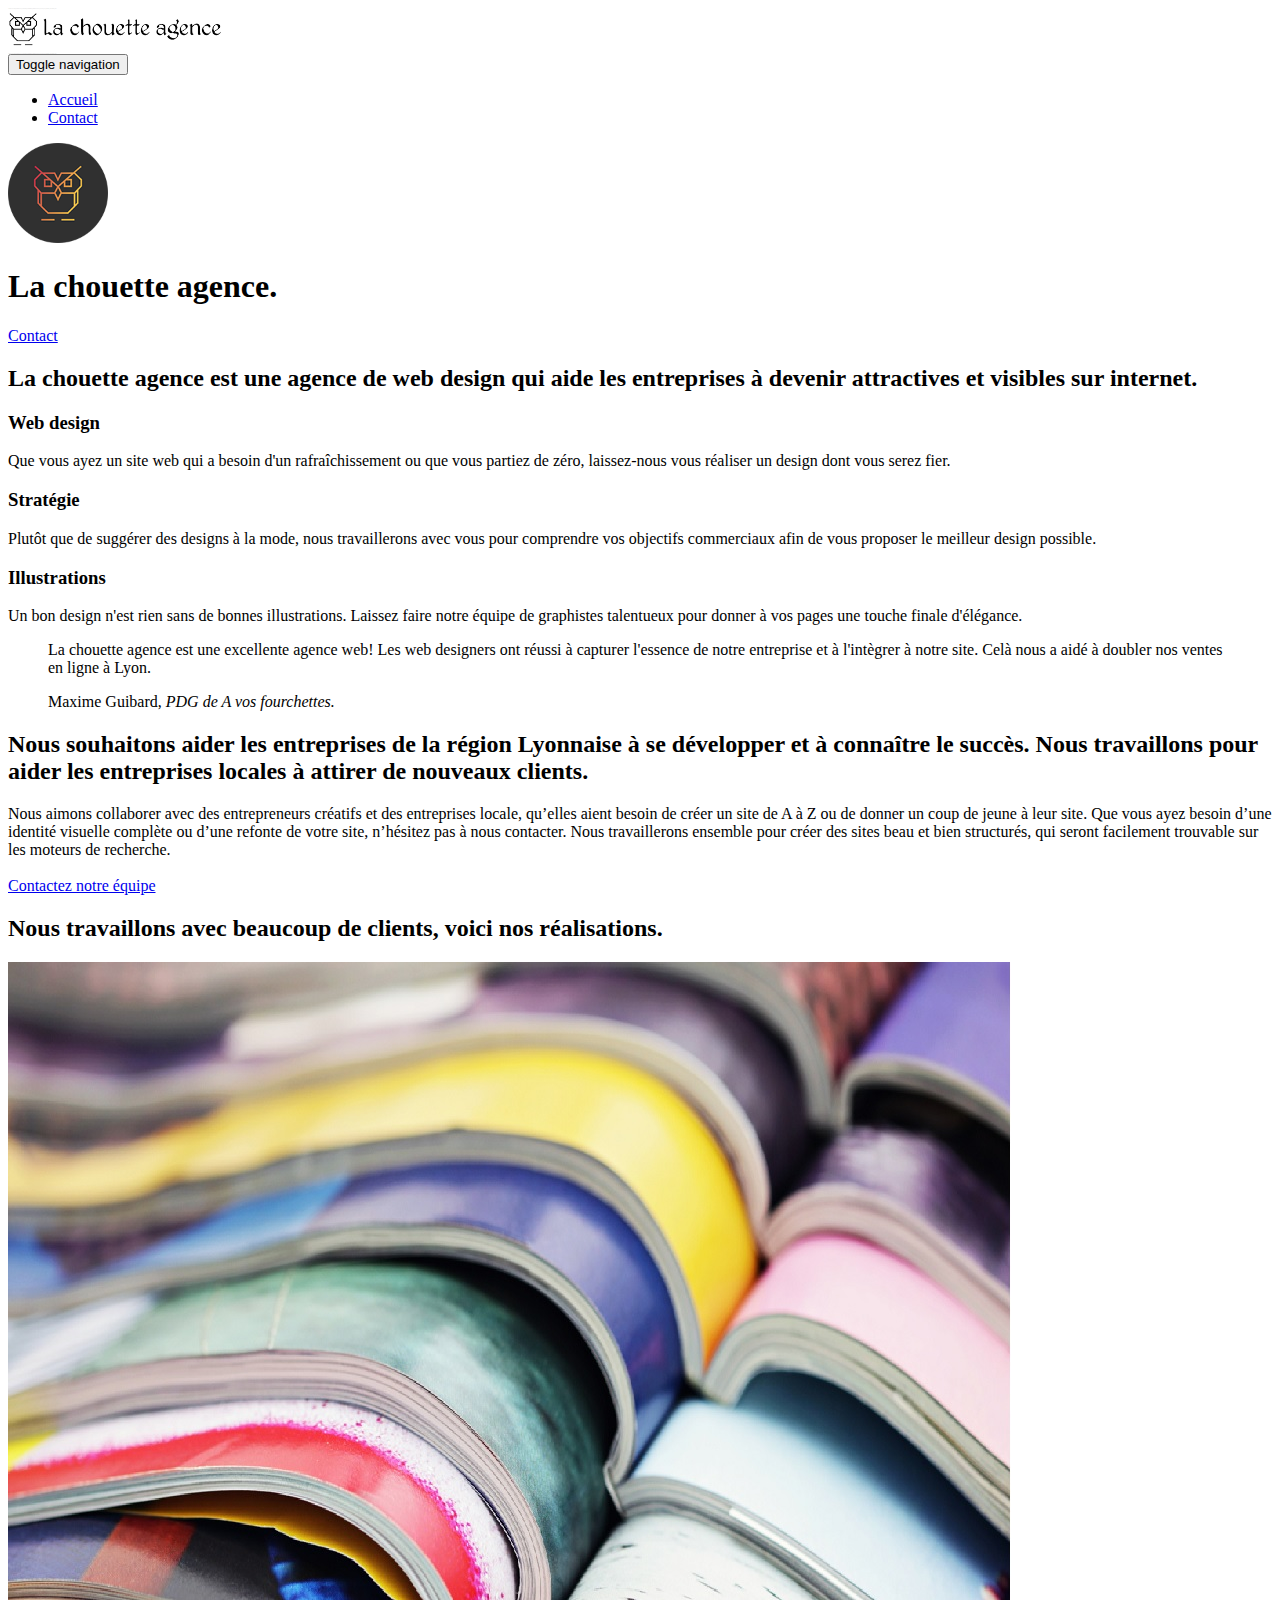
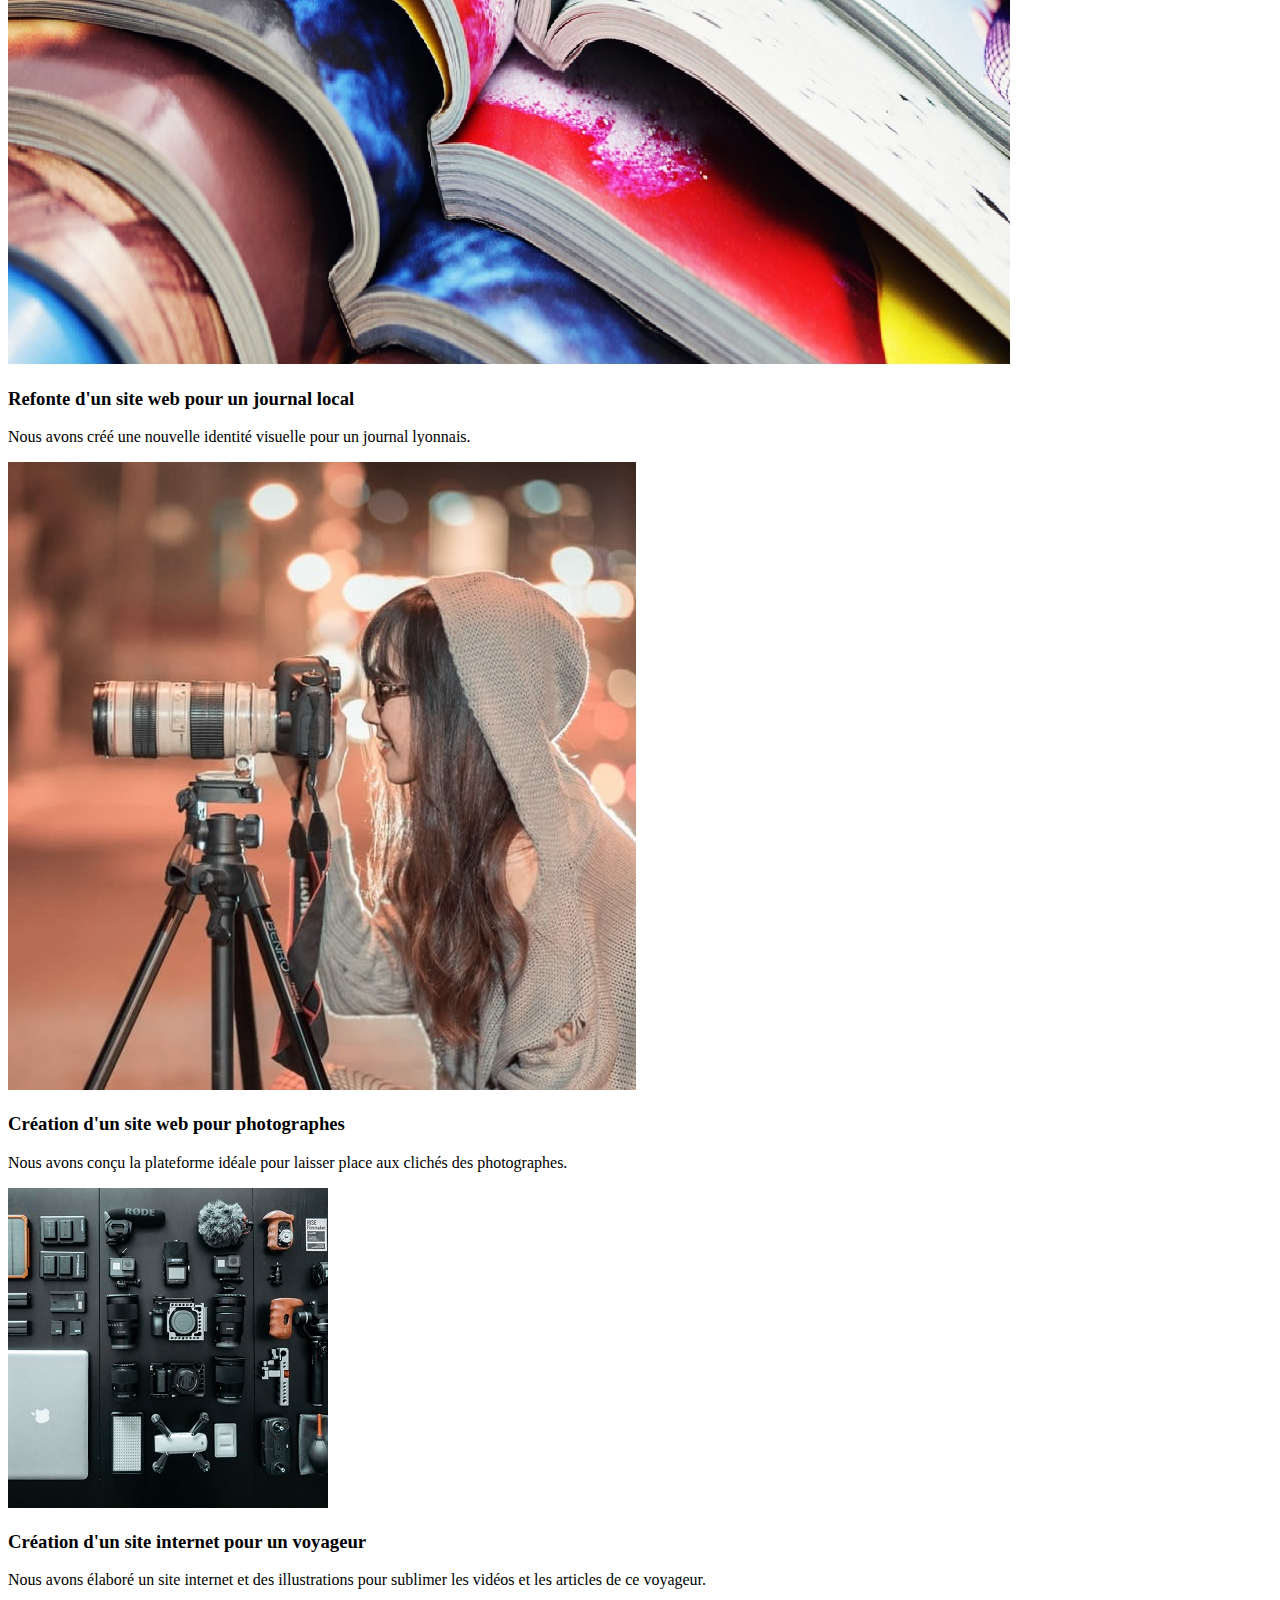
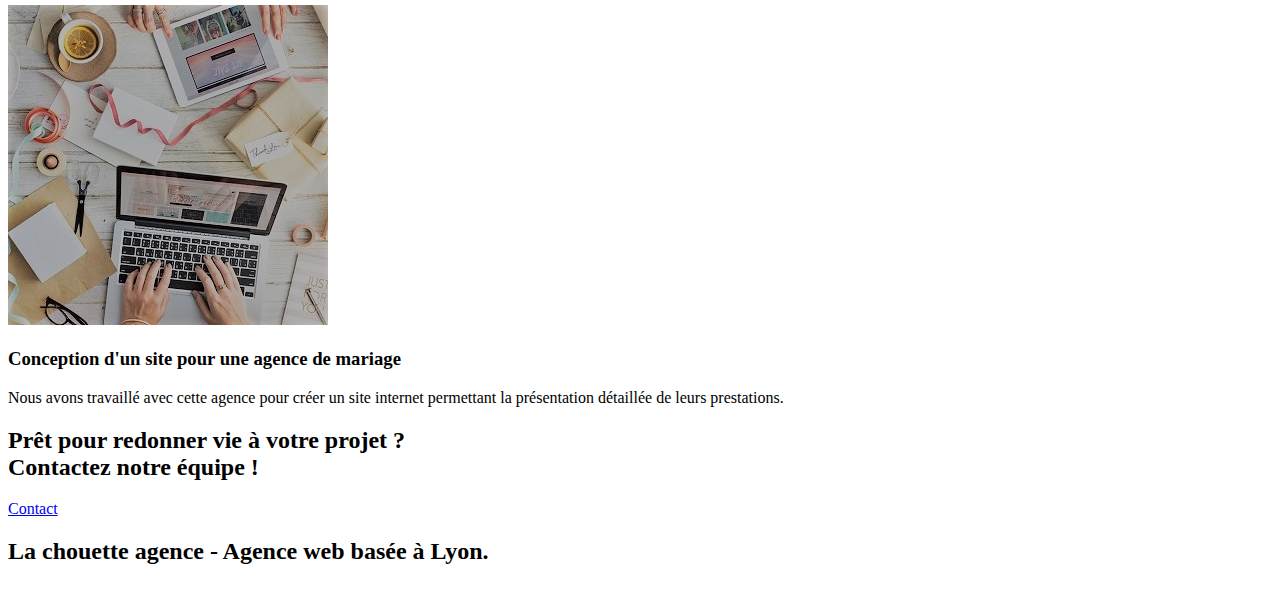
==== commit f4c45758: "Modification index.html, contact.html, supp style.css" ====
--- a/index.html
+++ b/index.html
@@ -1,42 +1,58 @@
 <!doctype html>
-<html lang="fr">  <!-- Ligne 2 Changer la langue Default en fr-->
+
+<!-- Changer la langue Default en fr-->
+<html lang="fr">
+
 <head>
     <meta charset="utf-8">
-    <meta name="keywords" content="seo, google, site web, site internet, agence design paris, agence design, agence design,agence design,agence design,agence design,agence design,agence design,agence design,agence design">
-    <meta name="description" content="La Chouette Agence, est une agence de web design basée à Lyon"> <!-- Ligne 6 Remplir le content La Chouette Agence, est une agence de web design basée à Lyon-->
-    <meta name="viewport" content="width=device-width, initial-scale=1.0, viewport-fit=cover">
+<!-- Supprimer les termes redondants agence design-->
+    <meta name="keywords" content="seo, google, site web, site internet, agence design Lyon">
+<!-- Remplir le content La Chouette Agence, est une agence de web design basée à Lyon-->
+	<meta name="description" content="La Chouette Agence, est une agence de web design basée à Lyon">
+<!-- Supprimer viewport fit cover -->
+    <meta name="viewport" content="width=device-width, initial-scale=1.0">
     <link rel="shortcut icon" type="image/png" href="favicon.jpg">
     
+<!-- Deplacer le fichier style.css en rajoutant ./ dans le dossier CSS Minifier les 3 autres fichiers
 	<link rel="stylesheet" type="text/css" href="./css/bootstrap.css">
-	<link rel="stylesheet" type="text/css" href="./style.css"> <!-- Ligne 11 deplacer le fichier style.css en rajoutant ./ dans le dossier CSS-->
+	<link rel="stylesheet" type="text/css" href="./style.css"> 
 	<link rel="stylesheet" type="text/css" href="./css/font-awesome.css">
 	<link rel="stylesheet" type="text/css" href="./css/et-line.css">
+-->
+
+	<link rel="stylesheet" type="text/css" href="./css/bootstrap.min.css">
+	<link rel="stylesheet" type="text/css" href="./css/style.css">
+	<link rel="stylesheet" type="text/css" href="./css/font-awesome.min.css">
+	<link rel="stylesheet" type="text/css" href="./css/et-line.min.css">
 	
 
-
-    <title>La Chouette Agence</title> <!-- Ligne 17 Mettre le titre au lieu de . -->
+<!-- Mettre le titre au lieu de . -->
+    <title>La Chouette Agence</title> 
 
     
 <!-- Analytics -->
 
  <!-- A voir avec le mentor ce que l'on doit ecrire ici -->
 
-<!-- Analytics END -->
-
-    
+<!-- Analytics END -->    
 </head>
 <body>
-<!-- Principal conteneur -->
-<main class="page-container"> <!-- Ligne 30 à 299 Rajouter Balise Main au lieu de DIV -->
+
+<!-- DEBUT MAIN -->
+
+<!-- Rajouter Main au lieu de DIV -->
+<main class="page-container"> 
       
-<!-- bloc-0 -->
-<header class="bloc bgc-white l-bloc " id="bloc-0"> <!-- Ligne 38 à 64 Mettre Balise Header au lieu de DIV -->
+<!-- 0 - HEADER-->
+
+<!-- Mettre Header au lieu de DIV -->
+<header class="bloc bgc-white l-bloc " id="bloc-0"> 
 	<div class="container bloc-sm">
 
 		<nav class="navbar row">
 			<div class="navbar-header">
 				<div class="keywords" style="color:#cccccc;font-size:1px;">Agence web à paris, stratégie web, web design, illustrations, design de site web, site web, web, internet, site internet, site</div>
-				<a class="navbar-brand" href="accueil.html"><img src="img/la-chouette-agence.png" alt="paris web design logo agence web meilleure agence" height="40" /></a>
+				<a class="navbar-brand" href="index.html"><img src="img/la-chouette-agence.png" alt="paris web design logo meilleure agence" height="40" /></a>
 				<div class="keywords" style="color:#cccccc;font-size:1px;">Agence web à paris, stratégie web, web design, illustrations, design de site web, site web, web, internet, site internet, site</div>
 				<button id="nav-toggle" type="button" class="ui-navbar-toggle navbar-toggle" data-toggle="collapse" data-target=".navbar-1">
 					<span class="sr-only">Toggle navigation</span><span class="icon-bar"></span><span class="icon-bar"></span><span class="icon-bar"></span>
@@ -45,55 +61,70 @@
 			<div class="collapse navbar-collapse navbar-1 special-dropdown-nav">
 				<ul class="site-navigation nav navbar-nav">
 					<li>
-						<a href="indexNEW.html">Accueil</a>
+						<a href="index.html">Accueil</a>
 					</li>
 
-					<!-- Ligne 56 à 59 Les Balises LI ne servent a rien 
+<!-- Les LI vides ne servent a rien à supprimer
+<li>
+</li>
+-->
+
+<!-- Changer le titre de la page 2 en Contact et supp &gt; -->
 					<li>
-					</li>
-					-->
-					
-					<li>
-						<a href="page2NEW.html">Contact</a> <!-- Ligne 58 Changer le titre de la page 2 en Contact-->
+						<a href="contact.html">Contact</a> 
 					</li>
 				</ul>
 			</div>
 		</nav>
 	</div>
 </header>
-<!-- bloc-0 END -->
-
-<!-- bloc-1-presentation -->
+
+<!-- FIN 0 - HEADER -->
+
+<!-- 1 - PRESENTATION -->
+
 <div class="bloc bgc-dark-slate-blue bg-banniere d-bloc bg-t-edge bloc-bg-texture texture-paper b-parallax" id="bloc-1-hero">
-	<section class="container bloc-lg"> <!-- Ligne 68 à 80 Mettre SECTION au lieu de DIV -->
+
+<!-- Mettre SECTION au lieu de DIV -->	
+	<section class="container bloc-lg"> 
 		<div class="row tight-width-whitespace">
 			<div class="col-sm-12">
-				<img src="img/logo.png" class="center-block image-resize-mode" width="100" alt="Logo La chouette agence web paris" /> <!-- Ligne 76 Modif Alt pour accessiblité -->
+
+<!-- Modif Alt pour accessiblité 
+<img src="img/logo.png" class="center-block image-resize-mode" width="100" alt="La chouette agence, agence web paris, création logo paris" />
+-->
+				<img src="img/logo.png" class="center-block image-resize-mode" width="100" alt="Logo La chouette agence web paris" />
 				<h1 class="text-center hero-bloc-text tc-white ">
 					La chouette agence.
 				</h1>
 				<div class="text-center">
-					<a href="page2NEW.html" class="btn btn-lg btn-clean btn-rd cta-hero btn-atomic-tangerine" id="cta-hero">Contact</a>
+					<a href="contact.html" class="btn btn-lg btn-clean btn-rd cta-hero btn-atomic-tangerine" id="cta-hero">Contact</a>
 				</div>
 			</div>
 		</div>
 	</section>
 </div>
-<!-- bloc-1-presentation END -->
-
-<!-- bloc-2-services -->
-<section class="bloc bgc-white l-bloc" id="bloc-2-services"> <!-- Ligne 85 à 136 Mettre SECTION au lieu de DIV -->
+
+<!-- FIN 1 - PRESENTATION -->
+
+<!-- 2 - SERVICES -->
+
+<!-- Mettre SECTION au lieu de DIV -->
+<section class="bloc bgc-white l-bloc" id="bloc-2-services">
 	<div class="container bloc-md">
 		<div class="row">
 			<h2 class="col-sm-12 text-center">
-				<!-- Ligne 95 Supp IMG , mettre H2 
-				<img alt="agence web, agence web paris, web design paris, stratégie web" src="img/title.png" />
-				-->
-				La chouette agence est une agence de web design qui aide les entreprises à devenir attractives et visibles sur internet
+<!-- Supp IMG , mettre H2 
+<img alt="agence web, agence web paris, web design paris, stratégie web" src="img/title.png" />
+-->
+				La chouette agence est une agence de web design
+				qui aide les entreprises à devenir attractives et visibles sur internet.
 			</h2>
 		</div>
 		<div class="row voffset-lg med-width-whitespace">
-			<article class="col-sm-4"> <!-- Ligne 98 à 108 Mettre SECTION au lieu de DIV -->
+
+<!-- Mettre ARTICLE au lieu de DIV -->
+			<article class="col-sm-4"> 
 				<div class="text-center">
 					<span class="et-icon-browser sm-shadow icon-dark-slate-blue icons icon-lg"></span>
 				</div>
@@ -101,21 +132,30 @@
 					Web design
 				</h3>
 				<p class="text-center ">
-					Que vous ayez un site web qui a besoin d'un rafraîchissement ou que vous partiez de zéro, laissez-nous vous réaliser un design dont vous serez fier. <!-- Ligne 109 Suppression &rsquo;un-->
-				</p>
-			</article>
-			<article class="col-sm-4"> <!-- Ligne 109 à 119 Mettre SECTION au lieu de DIV -->
+
+<!-- Suppression &rsquo;un-->
+					Que vous ayez un site web qui a besoin d'un rafraîchissement ou que vous partiez de zéro,
+					laissez-nous vous réaliser un design dont vous serez fier. 
+				</p>
+			</article>
+
+<!-- Mettre ARTICLE au lieu de DIV -->
+			<article class="col-sm-4">
 				<div class="text-center">
 					<span class="et-icon-presentation sm-shadow icon-dark-slate-blue icons icon-lg"></span>
 				</div>
 				<h3 class="mg-md text-center">
-					Stratégie   <!-- Ligne 114 Suppression &nbsp;Strategie-->
+<!-- Suppression &nbsp;Strategie-->
+					Stratégie   
 				</h3>
 				<p class="text-center ">
-					Plutôt que de suggérer des designs à la mode, nous travaillerons avec vous pour comprendre vos objectifs commerciaux afin de vous proposer le meilleur design possible.<br>
-				</p>
-			</article>
-			<article class="col-sm-4"> <!-- Ligne 120 à 130 Mettre SECTION au lieu de DIV -->
+					Plutôt que de suggérer des designs à la mode,
+					nous travaillerons avec vous pour comprendre vos objectifs commerciaux afin de vous proposer le meilleur design possible.<br>
+				</p>
+			</article>
+
+<!-- Mettre ARTICLE au lieu de DIV -->
+			<article class="col-sm-4"> 
 				<div class="text-center">
 					<span class="et-icon-edit sm-shadow icon-dark-slate-blue icons icon-lg"></span>
 				</div>
@@ -123,137 +163,230 @@
 					Illustrations
 				</h3>
 				<p class="text-center ">
-					Un bon design n'est rien sans de bonnes illustrations. Laissez faire notre équipe de graphistes talentueux pour donner à vos pages une touche finale d'élégance.
+					Un bon design n'est rien sans de bonnes illustrations.
+					Laissez faire notre équipe de graphistes talentueux pour donner à vos pages une touche finale d'élégance.
 				</p>
 			</article>
 		</div>
 		<div class="row voffset-lg voffset">
 			<div class="col-xs-12 col-md-8 col-md-offset-2 text-center">
-				<img src="img/citation.png" alt="agence web Lyon" />
-				<!-- Ligne 132 Supp IMG et mettre BLOCKQUOTE
-				<img src="img/citation.png" alt="agence web Lyon" />
-				-->
+
+<!-- Supp IMG et mettre BLOCKQUOTE
+<img src="img/citation.png" alt="agence web Lyon" />
+-->
+				<blockquote>
+					<p>La chouette agence est une excellente agence web!
+					   Les web designers ont réussi à capturer l'essence de notre entreprise et à l'intègrer à notre site.
+					   Celà nous a aidé à doubler nos ventes en ligne à Lyon.
+					   <figcaption>Maxime Guibard, <cite>PDG de A vos fourchettes.</cite></figcaption>
+					</p>
+				</blockquote>
+				
 			</div>
 		</div>
 	</div>
 </section>
-<!-- bloc-2-services END -->
-
-<!-- bloc-3-what-i-do -->
-<div class="bloc tc-white bgc-atomic-tangerine bg-presentation d-bloc bloc-bg-texture texture-paper b-parallax" id="bloc-3-what-i-do">
-	<div class="container bloc-lg">
+
+<!-- FIN 2 - SERVICES -->
+
+<!-- 3 - WHAT I DO -->
+
+<!-- Mettre SECTION au lieu de DIV -->
+<section class="bloc tc-white bgc-atomic-tangerine bg-presentation d-bloc bloc-bg-texture texture-paper b-parallax" id="bloc-3-what-i-do">
+<!-- Mettre ARTICLE au lieu de DIV -->
+	<article class="container bloc-lg">
 		<div class="row tight-width-whitespace black-background">
 			<div class="col-sm-12">
 				<h2 class="mg-md text-center tc-white">
-					Nous souhaitons aider les entreprises de la région Lyonnaise à se développer et à connaître le succès. Nous travaillons pour aider les entreprises locales à attirer de nouveaux clients .<br>
+					Nous souhaitons aider les entreprises de la région Lyonnaise à se développer et à connaître le succès.
+					Nous travaillons pour aider les entreprises locales à attirer de nouveaux clients.<br>
 				</h2>
 				<p class="text-center white">
-					Nous aimons collaborer avec des entrepreneurs créatifs et des entreprises locale, qu’elles aient besoin de créer un site de A à Z ou de donner un coup de jeune à leur site. Que vous ayez besoin d’une identité visuelle complète ou d’une refonte de votre site, n’hésitez pas à nous contacter. Nous travaillerons ensemble pour créer des sites beau et bien structurés, qui seront facilement trouvable sur les moteurs de recherche. <br><br><a class="ltc-white bold-link" href="page2.html">Contactez notre équipe</a><br>
-				</p>
-			</div>
-		</div>
-	</div>
-</div>
-<!-- bloc-3-what-i-do END -->
-
-<!-- bloc-4-portfolio -->
-<div class="bloc bgc-white bg-lines-h2-bg bg-repeat l-bloc" id="bloc-4-portfolio">
+					Nous aimons collaborer avec des entrepreneurs créatifs et des entreprises locale,
+					qu’elles aient besoin de créer un site de A à Z ou de donner un coup de jeune à leur site.
+					Que vous ayez besoin d’une identité visuelle complète ou d’une refonte de votre site, n’hésitez pas à nous contacter.
+					Nous travaillerons ensemble pour créer des sites beau et bien structurés,
+					qui seront facilement trouvable sur les moteurs de recherche.<br><br>
+					<a class="ltc-white bold-link" href="contact.html">
+						Contactez notre équipe
+					</a><br>
+				</p>
+			</div>
+		</div>
+	</article>
+</section>
+
+<!-- FIN 3 - WHAT I DO -->
+
+<!-- 4 - PORTFOLIO -->
+
+<!-- Mettre SECTION au lieu de DIV -->
+<section class="bloc bgc-white bg-lines-h2-bg bg-repeat l-bloc" id="bloc-4-portfolio">
 	<div class="container bloc-lg">
 		<div class="row">
 			<div class="col-sm-12 text-center">
-				<img alt="agence web, agence web paris, web design paris, stratégie web" src="img/title2.png" />
+
+<!-- Supp IMG et mettre H2
+<img alt="agence web, agence web paris, web design paris, stratégie web" src="img/title2.png" />
+-->
+				<h2>
+					Nous travaillons avec beaucoup de clients,
+					voici nos réalisations.
+				</h2>				
 			</div>
 		</div>
 		<div class="row tight-width-whitespace portfolio-row">
-			<div class="col-sm-6">
-				<a href="#" data-lightbox="img/1.jpg" data-gallery-id="gallery-1" data-caption="Refonte d'un site web pour un journal local" data-frame="snapshot-lb"><img src="img/1.jpg" alt="paris web design logo agence web meilleure agence et refonte site web journal" class="img-responsive portfolio-thumb" /></a>
+
+<!-- Mettre ARTICLE au lieu de DIV -->
+			<article class="col-sm-6">
+				<a href="#" data-lightbox="img/1.jpg" data-gallery-id="gallery-1" data-caption="Refonte d'un site web pour un journal local" data-frame="snapshot-lb">
+
+<!-- Reduire Attribut alt
+<img src="img/1.jpg" alt="paris web design logo agence web meilleure agence et refonte site web journal" class="img-responsive portfolio-thumb" />
+-->
+					<img src="img/1.jpg" alt="paris web design logo refonte site web journal" class="img-responsive portfolio-thumb" />
+				</a>
 				<h3 class="mg-md text-center">
 					Refonte d'un site web pour un journal local
 				</h3>
 				<p class="text-center">
 					Nous avons créé une nouvelle identité visuelle pour un journal lyonnais.
 				</p>
-			</div>
-			<div class="col-sm-6">
-				<a href="#" data-lightbox="img/2.jpg" data-gallery-id="gallery-1" data-caption="Création d'un site web pour photographes" data-frame="snapshot-lb"><img src="img/2.jpg" class="img-responsive portfolio-thumb" alt="paris web design logo agence web meilleure agence, Création d'un site web pour photographes" /></a>
+			</article>
+
+<!-- Mettre ARTICLE au lieu de DIV -->
+			<article class="col-sm-6">
+				<a href="#" data-lightbox="img/2.jpg" data-gallery-id="gallery-1" data-caption="Création d'un site web pour photographes" data-frame="snapshot-lb">
+					
+<!-- Reduire Attribut alt
+<img src="img/2.jpg" class="img-responsive portfolio-thumb" alt="paris web design logo agence web meilleure agence, Création d'un site web pour photographes" />
+-->
+					<img src="img/2.jpg" class="img-responsive portfolio-thumb" alt="paris web design logo Création d'un site web pour photographes" />
+				</a>
 				<h3 class="mg-md text-center">
 					Création d'un site web pour photographes
 				</h3>
 				<p class="text-center">
 					Nous avons conçu la plateforme idéale pour laisser place aux clichés des photographes.
 				</p>
-			</div>
+			</article>
 		</div>
 		<div class="row tight-width-whitespace portfolio-row">
-			<div class="col-sm-6">
-				<a href="#" data-lightbox="img/3.bmp" data-gallery-id="gallery-1" data-caption="Création d'un site internet pour un voyageur" data-frame="snapshot-lb"><img src="img/3.bmp" class="img-responsive portfolio-thumb" alt="paris web design logo agence web meilleure agence, Création d'un site web pour voyageur"/></a>
+
+<!-- Mettre ARTICLE au lieu de DIV -->
+			<article class="col-sm-6">
+				<a href="#" data-lightbox="img/3.bmp" data-gallery-id="gallery-1" data-caption="Création d'un site internet pour un voyageur" data-frame="snapshot-lb">
+					
+<!-- Reduire Attribut alt
+<img src="img/3.bmp" class="img-responsive portfolio-thumb" alt="paris web design logo agence web meilleure agence, Création d'un site web pour voyageur"/>
+-->
+					<img src="img/3.bmp" class="img-responsive portfolio-thumb" alt="paris web design logo Création d'un site web pour voyageur"/>
+				</a>
 				<h3 class="mg-md text-center">
 					Création d'un site internet pour un voyageur
 				</h3>
 				<p class="text-center">
 					Nous avons élaboré un site internet et des illustrations pour sublimer les vidéos et les articles de ce voyageur.
 				</p>
-			</div>
-			<div class="col-sm-6">
-				<a href="#" data-lightbox="img/4.bmp" data-gallery-id="gallery-1" data-caption="Conception d'un site pour une agence de mariage" data-frame="snapshot-lb"><img src="img/4.bmp" class="img-responsive portfolio-thumb" alt="paris web design logo agence web meilleure agence, Création d'un site web pour agence de mariage" /></a>
+			</article>
+
+<!-- Mettre ARTICLE au lieu de DIV -->
+			<article class="col-sm-6">
+				<a href="#" data-lightbox="img/4.bmp" data-gallery-id="gallery-1" data-caption="Conception d'un site pour une agence de mariage" data-frame="snapshot-lb">
+					
+<!-- Reduire Attribut alt
+<img src="img/4.bmp" class="img-responsive portfolio-thumb" alt="paris web design logo agence web meilleure agence, Création d'un site web pour agence de mariage" />
+-->
+					<img src="img/4.bmp" class="img-responsive portfolio-thumb" alt="paris web design logo Création d'un site web pour agence de mariage" />
+				</a>
 				<h3 class="mg-md text-center">
 					Conception d'un site pour une agence de mariage
 				</h3>
 				<p class="text-center">
 					Nous avons travaillé avec cette agence pour créer un site internet permettant la présentation détaillée de leurs prestations.
 				</p>
-			</div>
+			</article>
 		</div>
 	</div>
-</div>
-<!-- bloc-4-portfolio END -->
-
-<!-- bloc-5-cta -->
-<div class="bloc bgc-dark-slate-blue bg-banniere d-bloc bloc-bg-texture texture-paper" id="bloc-5-cta">
-	<div class="container bloc-lg">
+</section>
+
+<!-- FIN 4 - PORTFOLIO -->
+
+<!-- 5 - CTA -->
+
+<!-- Mettre SECTION au lieu de DIV -->
+<section class="bloc bgc-dark-slate-blue bg-banniere d-bloc bloc-bg-texture texture-paper" id="bloc-5-cta">
+	
+<!-- Mettre ARTICLE au lieu de DIV -->
+	<article class="container bloc-lg">
 		<div class="row">
 			<h2 class="mg-md text-center tc-white">
 				Prêt pour redonner vie à votre projet ?<br>Contactez notre équipe !
 			</h2>
 			<div class="col-sm-12 text-center">
-				<a href="page2OPTI.html" class="btn btn-atomic-tangerine btn-clean btn-rd btn-lg cta-hero">Contact</a>
-			</div>
-		</div>
-	</div>
-</div>
-<!-- bloc-5-cta END -->
-
-<!-- Footer - bloc-8 -->
-<div class="bloc bgc-atomic-tangerine d-bloc" id="bloc-8">
-	<div class="container bloc-sm">
-		<div class="row">
-			<div class="col-sm-12">
-				<p class="text-center white">
+				<a href="contact.html" class="btn btn-atomic-tangerine btn-clean btn-rd btn-lg cta-hero">
+					Contact
+				</a>
+			</div>
+		</div>
+	</article>
+</section>
+
+<!-- FIN 5 - CTA -->
+
+<!-- 6 - FOOTER -->
+
+<!-- Mettre FOOTER au lieu de DIV -->
+<footer class="bloc bgc-atomic-tangerine d-bloc" id="bloc-8">
+
+<!-- Mettre ASIDE au lieu de DIV -->
+	<aside class="container bloc-sm">
+
+<!-- Mettre SECTION au lieu de DIV -->
+		<section class="row">
+
+<!-- Mettre ARTICLE au lieu de DIV -->
+			<article class="col-sm-12">
+
+<!-- Mettre H2 au lieu de p
+<p class="text-center white">
+	La chouette agence - Agence web basée à Lyon.<br>
+</p>
+-->
+				<h2 class="text-center white">
 					La chouette agence - Agence web basée à Lyon.<br>
-				</p>
+				</h2>
 				<div class="row row-no-gutters social">
 					<div class="col-sm-3">
 						<div class="text-center">
-							<a class="social" href="indexNEW.html"><span class="fa fa-twitter icon-md"></span></a>
+							<a class="social" href="index.html"><span class="fa fa-twitter icon-md"></span></a>
 						</div>
 					</div>
 					<div class="col-sm-3">
 						<div class="text-center">
-							<a class="social" href="indexNEW.html"><span class="fa fa-facebook icon-md"></span></a>
+							<a class="social" href="index.html"><span class="fa fa-facebook icon-md"></span></a>
 						</div>
 					</div>
 					<div class="col-sm-3">
 						<div class="text-center">
-							<a class="social" href="indexNEW.html"><span class="fa fa-dribbble icon-md"></span></a>
+							<a class="social" href="index.html"><span class="fa fa-dribbble icon-md"></span></a>
 						</div>
 					</div>
 					<div class="col-sm-3">
 						<div class="text-center">
-							<a class="social" href="indexNEW.html"><span class="fa fa-instagram icon-md"></span></a>
+							<a class="social" href="index.html"><span class="fa fa-instagram icon-md"></span></a>
 						</div>
 					</div>
-					<div class="keywords" style="color:#F3976C;">Agence web à paris, stratégie web, web design, illustrations, design de site web, site web, web, internet, site internet, site</div>
-				</div>
+
+<!-- Chgt couleur #FFF au lieu de #F3976C
+<div class="keywords" style="color:#F3976C;">
+-->
+					<div class="keywords" style="color:#FFF;">
+						Agence web à Lyon, stratégie, design, illustrations de site internet
+					</div>
+				</div>
+
+<!-- A voir avec le mentor ce que l'on en fait
 				<div class="row">
 					<div class="col-sm-4">
 						Partenaires
@@ -293,21 +426,32 @@
 						</ul>
 					</div>
 				</div>
-			</div>
-		</div>
-	</div>
-</div>
-<!-- Footer - bloc-8 END -->
+ -->
+
+			</article>
+		</section>
+	</aside>
+</FOOTER>
+
+<!-- FIN 6 - FOOTER -->
 
 </main>
-<!-- Principal conteneur END -->
+
+<!-- FIN MAIN -->
     
-<!-- ligne 15 Déplacer les scripts en bas de page avant fin BODY-->
+<!-- Déplacer les scripts et les minifier en bas de page avant fin BODY
 <script src="./js/jquery-2.1.0.js"></script>
 <script src="./js/bootstrap.js"></script>
 <script src="./js/blocs.js"></script>
 <script src="./js/jquery.touchSwipe.js" defer></script>
 <script src="./js/gmaps.js"></script>
+-->
+
+<script src="./js/jquery-2.1.0.min.js"></script>
+<script src="./js/bootstrap.min.js"></script>
+<script src="./js/blocs.min.js"></script>
+<script src="./js/jquery.touchSwipe.min.js" defer></script>
+<script src="./js/gmaps.min.js"></script>
 
 </body>
 </html>
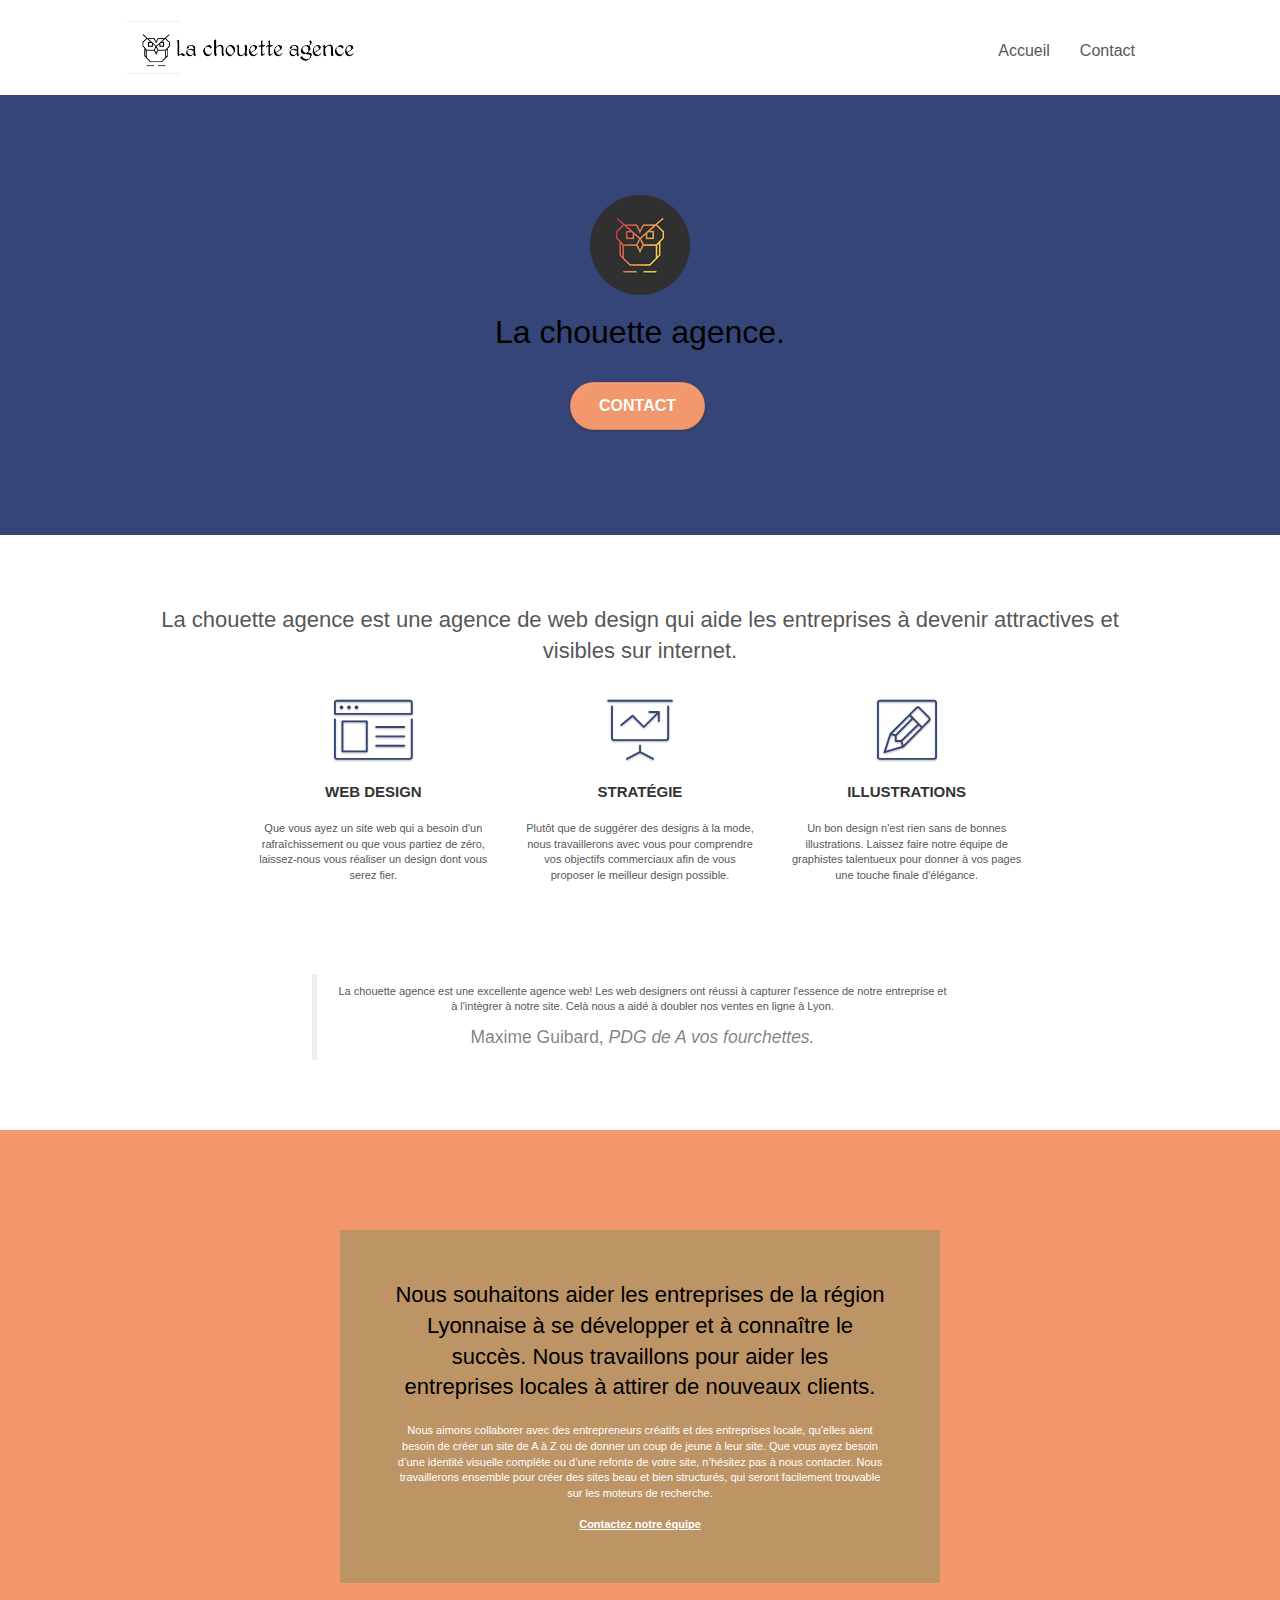
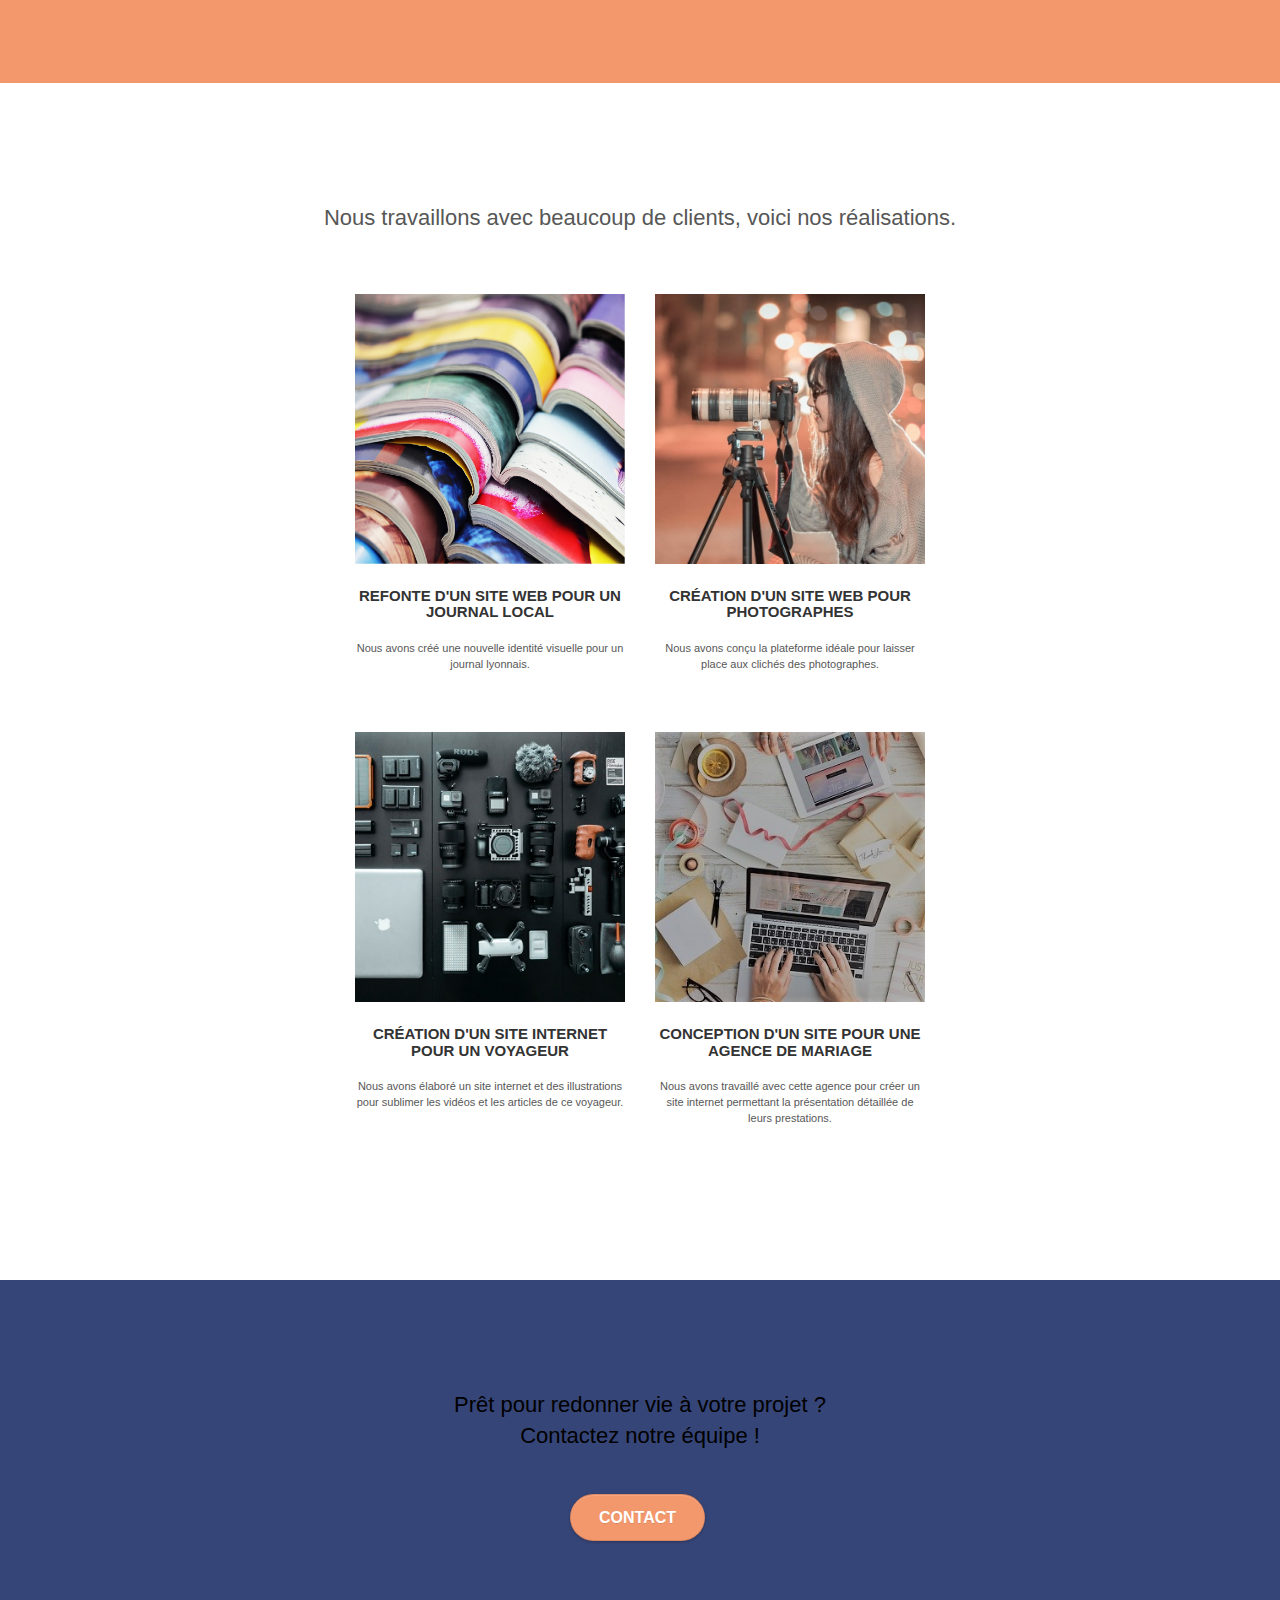
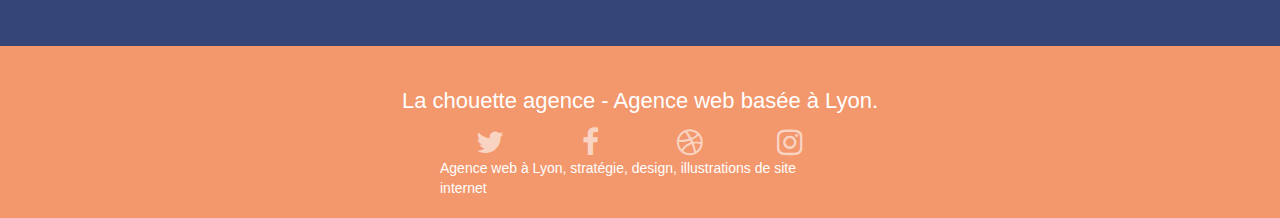
==== commit a0ab244d: "Optimisation contact.html avec style couleur modifiée" ====
--- a/index.html
+++ b/index.html
@@ -9,7 +9,7 @@
     <meta name="keywords" content="seo, google, site web, site internet, agence design Lyon">
 <!-- Remplir le content La Chouette Agence, est une agence de web design basée à Lyon-->
 	<meta name="description" content="La Chouette Agence, est une agence de web design basée à Lyon">
-<!-- Supprimer viewport fit cover -->
+<!-- Supprimer viewport-fit=cover -->
     <meta name="viewport" content="width=device-width, initial-scale=1.0">
     <link rel="shortcut icon" type="image/png" href="favicon.jpg">
     
--- a/css/style.css
+++ b/css/style.css
@@ -0,0 +1,1043 @@
+body {
+    margin: 0;
+    padding: 0;
+    background: #FFF;
+    overflow-x: hidden;
+    -webkit-font-smoothing: antialiased;
+    -moz-osx-font-smoothing: grayscale;
+}
+
+a,
+button {
+    transition: all .3s ease-in-out;
+    outline: none!important;
+}
+
+a:hover {
+    text-decoration: none;
+    cursor: pointer;
+}
+
+#page-loading-blocs-notifaction {
+    position: fixed;
+    top: 0;
+    bottom: 0;
+    width: 100%;
+    z-index: 100000;
+    background: #FFFFFF url("img/pageload-spinner.gif") no-repeat center center;
+}
+
+.bloc {
+    width: 100%;
+    clear: both;
+    background: 50% 50% no-repeat;
+    padding: 0 50px;
+    -webkit-background-size: cover;
+    -moz-background-size: cover;
+    -o-background-size: cover;
+    background-size: cover;
+    position: relative;
+}
+
+.bloc .container {
+    padding-left: 0;
+    padding-right: 0;
+}
+
+.bloc-lg {
+    padding: 100px 50px;
+}
+
+.bloc-md {
+    padding: 50px;
+}
+
+.bloc-sm {
+    padding: 20px 50px;
+}
+
+.bg-center,
+.bg-l-edge,
+.bg-r-edge,
+.bg-t-edge,
+.bg-b-edge,
+.bg-tl-edge,
+.bg-bl-edge,
+.bg-tr-edge,
+.bg-br-edge,
+.bg-repeat {
+    -webkit-background-size: auto!important;
+    -moz-background-size: auto!important;
+    -o-background-size: auto!important;
+    background-size: auto!important;
+}
+
+.bg-repeat {
+    background: repeat;
+}
+
+.bg-t-edge {
+    background: top no-repeat;
+}
+
+.bloc-bg-texture::before {
+    content: "";
+    background-size: 2px 2px;
+    position: absolute;
+    top: 0;
+    bottom: 0;
+    left: 0;
+    right: 0;
+}
+
+.texture-paper::before {
+    background: url("img/texture-paper.png");
+    background-size: 280px 280px;
+}
+
+.b-parallax {
+    background-attachment: fixed;
+}
+
+.d-bloc {
+    color: rgba(255, 255, 255, .7);
+}
+
+.d-bloc button:hover {
+    color: rgba(255, 255, 255, .9);
+}
+
+.d-bloc .icon-round,
+.d-bloc .icon-square,
+.d-bloc .icon-rounded,
+.d-bloc .icon-semi-rounded-a,
+.d-bloc .icon-semi-rounded-b {
+    border-color: rgba(255, 255, 255, .9);
+}
+
+.d-bloc .divider-h span {
+    border-color: rgba(255, 255, 255, .2);
+}
+
+.d-bloc .a-btn,
+.d-bloc .navbar a,
+.d-bloc .navbar-brand,
+.d-bloc a .icon-sm,
+.d-bloc a .icon-md,
+.d-bloc a .icon-lg,
+.d-bloc a .icon-xl,
+.d-bloc h1 a,
+.d-bloc h2 a,
+.d-bloc h3 a,
+.d-bloc h4 a,
+.d-bloc h5 a,
+.d-bloc h6 a,
+.d-bloc p a {
+    color: rgba(255, 255, 255, .6);
+}
+
+.d-bloc .a-btn:hover,
+.d-bloc .navbar a:hover,
+.d-bloc .navbar-brand:hover,
+.d-bloc a:hover .icon-sm,
+.d-bloc a:hover .icon-md,
+.d-bloc a:hover .icon-lg,
+.d-bloc a:hover .icon-xl,
+.d-bloc h1 a:hover,
+.d-bloc h2 a:hover,
+.d-bloc h3 a:hover,
+.d-bloc h4 a:hover,
+.d-bloc h5 a:hover,
+.d-bloc h6 a:hover,
+.d-bloc p a:hover {
+    color: rgba(255, 255, 255, 1);
+}
+
+.d-bloc .navbar-toggle .icon-bar {
+    background: rgba(255, 255, 255, 1);
+}
+
+.d-bloc .btn-wire,
+.d-bloc .btn-wire:hover {
+    color: rgba(255, 255, 255, 1);
+    border-color: rgba(255, 255, 255, 1);
+}
+
+.d-bloc .panel {
+    color: rgba(0, 0, 0, .5);
+}
+
+.d-bloc .panel button:hover {
+    color: rgba(0, 0, 0, .7);
+}
+
+.d-bloc .panel icon {
+    border-color: rgba(0, 0, 0, .7);
+}
+
+.d-bloc .panel .divider-h span {
+    border-color: rgba(0, 0, 0, .1);
+}
+
+.d-bloc .panel .a-btn {
+    color: rgba(0, 0, 0, .6);
+}
+
+.d-bloc .panel .a-btn:hover {
+    color: rgba(0, 0, 0, 1);
+}
+
+.d-bloc .panel .btn-wire,
+.d-bloc .panel .btn-wire:hover {
+    color: rgba(0, 0, 0, .7);
+    border-color: rgba(0, 0, 0, .3);
+}
+
+.d-bloc .panel,
+.l-bloc {
+    color: rgba(0, 0, 0, .5);
+}
+
+.d-bloc .panel button:hover,
+.l-bloc button:hover {
+    color: rgba(0, 0, 0, .7);
+}
+
+.l-bloc .icon-round,
+.l-bloc .icon-square,
+.l-bloc .icon-rounded,
+.l-bloc .icon-semi-rounded-a,
+.l-bloc .icon-semi-rounded-b {
+    border-color: rgba(0, 0, 0, .7);
+}
+
+.d-bloc .panel .divider-h span,
+.l-bloc .divider-h span {
+    border-color: rgba(0, 0, 0, .1);
+}
+
+.d-bloc .panel .a-btn,
+.l-bloc .a-btn,
+.l-bloc .navbar a,
+.l-bloc .navbar-brand,
+.l-bloc a .icon-sm,
+.l-bloc a .icon-md,
+.l-bloc a .icon-lg,
+.l-bloc a .icon-xl,
+.l-bloc h1 a,
+.l-bloc h2 a,
+.l-bloc h3 a,
+.l-bloc h4 a,
+.l-bloc h5 a,
+.l-bloc h6 a,
+.l-bloc p a {
+    color: rgba(0, 0, 0, .6);
+}
+
+.d-bloc .panel .a-btn:hover,
+.l-bloc .a-btn:hover,
+.l-bloc .navbar a:hover,
+.l-bloc .navbar-brand:hover,
+.l-bloc a:hover .icon-sm,
+.l-bloc a:hover .icon-md,
+.l-bloc a:hover .icon-lg,
+.l-bloc a:hover .icon-xl,
+.l-bloc h1 a:hover,
+.l-bloc h2 a:hover,
+.l-bloc h3 a:hover,
+.l-bloc h4 a:hover,
+.l-bloc h5 a:hover,
+.l-bloc h6 a:hover,
+.l-bloc p a:hover {
+    color: rgba(0, 0, 0, 1);
+}
+
+.l-bloc .navbar-toggle .icon-bar {
+    color: rgba(0, 0, 0, .6);
+}
+
+.d-bloc .panel .btn-wire,
+.d-bloc .panel .btn-wire:hover,
+.l-bloc .btn-wire,
+.l-bloc .btn-wire:hover {
+    color: rgba(0, 0, 0, .7);
+    border-color: rgba(0, 0, 0, .3);
+}
+
+.voffset {
+    margin-top: 30px;
+}
+
+.voffset-lg {
+    margin-top: 80px;
+}
+
+.row-no-gutters {
+    margin-right: 0;
+    margin-left: 0;
+}
+
+.row.row-no-gutters > [class^="col-"],
+.row.row-no-gutters > [class*=" col-"] {
+    padding-right: 0;
+    padding-left: 0;
+}
+
+#bloc-1-hero h1 {
+    font-size: 32px;
+}
+
+.navbar {
+    margin-bottom: 0;
+    z-index: 1;
+}
+
+.navbar-brand {
+    height: auto;
+    padding: 3px 15px;
+    font-size: 25px;
+    font-weight: normal;
+    font-weight: 600;
+    line-height: 44px;
+}
+
+.navbar-brand img {
+    max-height: 200px;
+    margin: 0 5px 0 0;
+    display: inline;
+}
+
+.navbar-brand img[src$=svg] {
+    min-width: 100px;
+}
+
+.nav-center .navbar-brand img {
+    margin: 0;
+}
+
+.navbar .nav {
+    padding-top: 2px;
+    margin-right: -16px;
+    float: right;
+    z-index: 1;
+}
+
+.nav > li {
+    float: left;
+    margin-top: 4px;
+    font-size: 16px;
+}
+
+.navbar-nav .open .dropdown-menu > li > a {
+    text-align: inherit;
+}
+
+.nav > li a:hover,
+.nav > li a:focus {
+    background: transparent;
+}
+
+.navbar-toggle {
+    margin: 10px 10px 0 0;
+    border: 0px;
+}
+
+.navbar-toggle:hover {
+    background: transparent!important;
+}
+
+.navbar-toggle .icon-bar {
+    background-color: rgba(0, 0, 0, .5);
+    width: 26px;
+}
+
+.nav-invert .navbar .nav {
+    float: left;
+}
+
+.nav-invert .navbar-header,
+.nav-invert .navbar-brand {
+    float: right;
+    position: relative;
+    z-index: 2;
+}
+
+@media (min-width: 768px) {
+    .site-navigation {
+        position: absolute;
+        top: 50%;
+        right: 20px;
+        transform: translate(0, -50%);
+        -webkit-transform: translateY(-50%);
+    }
+    .nav > li .dropdown-menu a,
+    .nav > li .dropdown-menu a:hover {
+        color: #484848;
+    }
+    .nav-invert .site-navigation {
+        left: 0;
+        right: 0;
+    }
+    .nav-center {
+        text-align: center;
+    }
+    .nav-center .navbar-header {
+        width: 100%;
+    }
+    .nav-center .navbar-header,
+    .nav-center .navbar-brand,
+    .nav-center .nav > li {
+        float: none;
+        display: inline-block;
+    }
+    .nav-center .site-navigation {
+        position: relative;
+        width: 100%;
+        right: 0;
+        margin-right: 0px;
+        margin-top: 20px;
+    }
+    .nav-center.mini-nav .navbar-toggle {
+        float: none;
+        margin: 10px auto 0;
+    }
+}
+
+.nav > li > .dropdown a {
+    background: none!important;
+    display: block;
+    padding: 14px 15px;
+}
+
+nav .caret {
+    margin: 0 5px;
+}
+
+.dropdown-menu .dropdown-menu {
+    top: -8px;
+    left: 100%;
+}
+
+.dropdown-menu .dropmenu-flow-right {
+    top: 100%;
+    left: 0;
+    margin-left: -1px;
+    border-top-left-radius: 0;
+    border-top-right-radius: 0;
+}
+
+.dropdown-menu .dropdown span {
+    border: 4px solid black;
+    border-top-color: transparent;
+    border-right-color: transparent;
+    border-bottom-color: transparent;
+    margin: 6px -5px 0 0!important;
+    float: right;
+}
+
+.mg-md {
+    margin-top: 10px;
+    margin-bottom: 20px;
+}
+
+.mg-lg {
+    margin-top: 10px;
+    margin-bottom: 40px;
+}
+
+.btn {
+    margin: 0 5px 5px 0;
+}
+
+.btn.pull-right {
+    margin: 0 0 5px 5px;
+}
+
+.btn-d,
+.btn-d:hover,
+.btn-d:focus {
+    color: #FFF;
+    background: rgba(0, 0, 0, .3);
+}
+
+button {
+    outline: none!important;
+}
+
+.btn-rd {
+    border-radius: 40px;
+}
+
+.btn-clean {
+    border: 1px solid rgba(0, 0, 0, .08);
+    border-bottom-color: rgba(0, 0, 0, .1);
+    text-shadow: 0 1px 0 rgba(0, 0, 1, .1);
+    box-shadow: 0 1px 3px rgba(0, 0, 1, .25), inset 0 1px 0 0 rgba(255, 255, 255, .15);
+}
+
+.icon-md {
+    font-size: 30px!important;
+}
+
+.icon-lg {
+    font-size: 60px!important;
+}
+
+.sm-shadow {
+    text-shadow: 0 1px 2px rgba(0, 0, 0, .3);
+}
+
+.panel-sq,
+.panel-sq .panel-heading,
+.panel-sq .panel-footer {
+    border-radius: 0;
+}
+
+.panel-rd {
+    border-radius: 30px;
+}
+
+.panel-rd .panel-heading {
+    border-radius: 29px 29px 0 0;
+}
+
+.panel-rd .panel-footer {
+    border-radius: 0 0 29px 29px;
+}
+
+.form-control {
+    border-color: rgba(0, 0, 0, .1);
+    box-shadow: none;
+}
+
+.scrollToTop {
+    width: 40px;
+    height: 40px;
+    position: fixed;
+    bottom: 20px;
+    right: 20px;
+    opacity: 0;
+    z-index: 500;
+    transition: all .3s ease-in-out;
+}
+
+.scrollToTop span {
+    margin-top: 6px;
+}
+
+.showScrollTop {
+    font-size: 14px;
+    opacity: 1;
+}
+
+a[data-lightbox] {
+    position: relative;
+    display: block;
+    text-align: center;
+}
+
+a[data-lightbox]:hover::before {
+    content: "+";
+    font-family: "HelveticaNeue-Light", "Helvetica Neue Light", "Helvetica Neue", Helvetica, Arial;
+    font-size: 32px;
+    width: 50px;
+    height: 50px;
+    margin-left: -25px;
+    border-radius: 50%;
+    background: rgba(0, 0, 0, .6);
+    color: #FFF;
+    font-weight: 100;
+    z-index: 1;
+    position: absolute;
+    top: 50%;
+    transform: translateY(-50%);
+    -webkit-transform: translateY(-50%);
+}
+
+a[data-lightbox]:hover img {
+    opacity: 0.6;
+    -webkit-animation-fill-mode: none;
+    animation-fill-mode: none;
+}
+
+#lightbox-modal {
+    display: flex;
+    align-items: center;
+}
+
+#lightbox-modal .modal-dialog {
+    width: 90%;
+    max-width: 900px;
+    margin: 0 auto 0;
+}
+
+#lightbox-modal .modal-dialog img {
+    max-height: 90vh;
+    margin: 0 auto;
+}
+
+.lightbox-caption {
+    padding: 20px;
+    color: #FFF;
+    background: rgba(0, 0, 0, .5);
+    position: absolute;
+    left: 15px;
+    right: 15px;
+    bottom: 5px;
+}
+
+.close-lightbox {
+    color: #FFF;
+    font-size: 30px;
+    position: absolute;
+    top: 20px;
+    right: 20px;
+    z-index: 20;
+    background: rgba(0, 0, 0, .5);
+    border: none;
+    line-height: 30px;
+    padding: 0 9px 5px;
+    opacity: 0.3;
+}
+
+.close-lightbox:hover,
+.next-lightbox:hover,
+.prev-lightbox:hover {
+    opacity: 1.0;
+    color: #FFF;
+}
+
+.next-lightbox,
+.prev-lightbox {
+    font-size: 20px;
+    color: rgba(255, 255, 255, .9);
+    background: rgba(0, 0, 0, .5);
+    transition: all .2s ease-in-out;
+    position: absolute;
+    top: 45%;
+    z-index: 1;
+    opacity: 0.4;
+}
+
+.next-lightbox {
+    padding: 6px 8px 1px 13px;
+    right: 25px;
+}
+
+.prev-lightbox {
+    padding: 6px 13px 1px 10px;
+    left: 25px;
+}
+
+.snapshot-lb .modal-body {
+    padding-bottom: 45px;
+}
+
+.snapshot-lb .lightbox-caption {
+    padding: 0;
+    color: rgba(0, 0, 0, .5);
+    background: none;
+}
+
+h1,
+h2,
+h3,
+h4,
+h5,
+h6,
+p,
+label,
+.btn,
+a {
+    font-family: "helvetica";
+    font-weight: 400;
+    color: #575757!important;
+}
+
+.container {
+    max-width: 1000px;
+}
+
+.hero-bloc-text {
+    font-size: 38px;
+}
+
+.hero-bloc-text-sub {
+    font-size: 36px;
+}
+
+.statement-bloc-text {
+    line-height: 26px;
+    font-style: italic;
+    font-size: 20px;
+    text-align: center;
+    font-weight: lighter;
+    max-width: 520px;
+    margin: auto auto auto auto;
+}
+
+p {
+    font-size: 11px;
+}
+
+.tight-width-whitespace {
+    max-width: 600px;
+    margin: auto auto auto auto;
+}
+
+.h1 {
+    font-size: 20px;
+    font-family: "Open Sans";
+}
+
+.cta-hero {
+    margin-top: 22px;
+    color: #FFFFFF!important;
+    text-transform: uppercase;
+    padding: 12px 28px 12px 28px;
+    font-size: 16px;
+    font-weight: 700;
+}
+
+.social {
+    max-width: 400px;
+    margin: auto auto auto auto;
+}
+
+h2 {
+    font-size: 22px;
+    line-height: 1.4em;
+}
+
+h3 {
+    font-size: 15px;
+    text-transform: uppercase;
+    font-weight: 700;
+    color: #333333!important;
+}
+
+.med-width-whitespace {
+    max-width: 800px;
+    margin: auto auto auto auto;
+    box-shadow: 0px 0px 0px #000000;
+}
+
+h1 {
+    color: #333333!important;
+}
+
+h4 {
+    color: #333333!important;
+}
+
+.icons {
+    margin-bottom: 14px;
+    margin-top: 24px;
+}
+
+.white {
+    color: #FFFFFF!important;
+}
+
+.portfolio-thumb {
+    margin-bottom: 24px;
+}
+
+.portfolio-row {
+    margin-bottom: 44px;
+    margin-top: 50px;
+}
+
+.avatar {
+    box-shadow: 0px 4px 9px rgba(0, 0, 0, 0.3);
+}
+
+.black-background {
+    background-color: rgba(165, 147, 99, 0.7);
+    padding: 40px 40px 40px 40px;
+}
+
+.bold-link {
+    font-weight: 900;
+    text-decoration: underline!important;
+}
+
+.bgc-white {
+    background-color: #FFFFFF;
+}
+
+.bgc-dark-slate-blue {
+    background-color: #364577;
+}
+
+.bgc-atomic-tangerine {
+    background-color: #F3976C;
+}
+
+.tc-white {
+    /* color: #F3976C!important; Changement de couleurs */
+    color: black!important;
+}
+
+.btn-atomic-tangerine {
+    background: #F3976C;
+    color: #FFFFFF!important;
+}
+
+.btn-atomic-tangerine:hover {
+    background: #c27956!important;
+    color: #FFFFFF!important;
+}
+
+.ltc-white {
+    color: #FFFFFF!important;
+}
+
+.ltc-white:hover {
+    color: #cccccc!important;
+}
+
+.ltc-atomic-tangerine {
+    color: #F3976C!important;
+}
+
+.ltc-atomic-tangerine:hover {
+    color: #c27956!important;
+}
+
+.icon-dark-slate-blue {
+    color: #364577!important;
+    border-color: #364577!important;
+}
+
+.bg-dots-bg {
+    background-image: url("img/dots-bg.png");
+}
+
+.bg-lines-h2-bg {
+    background-image: url("img/lines-h2-bg.png");
+}
+
+.bg-banniere {
+    background-image: url("img/la-chouette-agence-banniere.jpg");
+}
+
+.bg-presentation {
+    background-image: url("img/image-de-presentation.bmp");
+}
+
+@media (max-width: 1024px) {
+    .bloc {
+        padding-left: 20px;
+        padding-right: 20px;
+    }
+    .bloc.full-width-bloc,
+    .bloc-tile-2.full-width-bloc .container,
+    .bloc-tile-3.full-width-bloc .container,
+    .bloc-tile-4.full-width-bloc .container {
+        padding-left: 0;
+        padding-right: 0;
+    }
+}
+
+@media (max-width: 992px) and (min-width: 768px) {
+    .navbar .nav {
+        max-width: 80%
+    }
+    .nav-center.navbar .nav {
+        max-width: 100%
+    }
+}
+
+@media only screen and (min-device-width: 768px) and (max-device-width: 1024px) and (orientation: landscape) {
+    .b-parallax {
+        background-attachment: scroll;
+    }
+}
+
+@media only screen and (min-device-width: 1024px) and (max-device-width: 1366px) and (-webkit-min-device-pixel-ratio: 1.5) {
+    .b-parallax {
+        background-attachment: scroll;
+    }
+}
+
+@media (max-width: 991px) {
+    .container {
+        width: 100%;
+    }
+    .b-parallax {
+        background-attachment: scroll;
+    }
+    .page-container,
+    #hero-bloc {
+        overflow-x: hidden;
+        position: relative;
+    }
+    .bloc {
+        padding-left: constant(safe-area-inset-left);
+        padding-right: constant(safe-area-inset-right);
+    }
+    .bloc-group,
+    .bloc-group .bloc {
+        display: block;
+        width: 100%;
+    }
+    .bloc-fill-screen .fill-bloc-top-edge,
+    .bloc-fill-screen .fill-bloc-bottom-edge {
+        padding: 0 20px;
+        padding-left: constant(safe-area-inset-left);
+        padding-right: constant(safe-area-inset-right);
+    }
+}
+
+@media (max-width: 767px) {
+    .page-container {
+        overflow-x: hidden;
+        position: relative;
+    }
+    h1,
+    h2,
+    h3,
+    h4,
+    h5,
+    h6,
+    p,
+    #disqus_thread {
+        padding-left: 10px!important;
+        padding-right: 10px!important;
+    }
+    .b-parallax {
+        background-attachment: scroll;
+    }
+    .navbar .nav {
+        padding-top: 0;
+        border-top: 1px solid rgba(0, 0, 0, .2);
+        float: none!important;
+    }
+    .navbar.row {
+        margin-left: 0;
+        margin-right: 0;
+    }
+    .site-navigation {
+        position: inherit;
+        transform: none;
+        -webkit-transform: none;
+        -ms-transform: none;
+    }
+    .nav > li {
+        margin-top: 0;
+        border-bottom: 1px solid rgba(0, 0, 0, .1);
+        background: rgba(0, 0, 0, .05);
+        text-align: left;
+        padding-left: 15px;
+        width: 100%;
+    }
+    .nav > li:hover {
+        background: rgba(0, 0, 0, .08);
+    }
+    .dropdown .dropdown a .caret {
+        float: none;
+        margin: 5px 0 0 10px!important;
+        border: 4px solid black;
+        border-bottom-color: transparent;
+        border-right-color: transparent;
+        border-left-color: transparent;
+    }
+    #hero-bloc .navbar .nav {
+        background: rgba(0, 0, 0, .8);
+    }
+    #hero-bloc .navbar .nav a {
+        color: rgba(255, 255, 255, .6);
+    }
+    .hero {
+        padding: 50px 0;
+    }
+    .hero-nav {
+        left: -1px;
+        right: -1px;
+    }
+    .navbar-collapse {
+        padding: 0;
+        overflow-x: hidden;
+        -webkit-box-shadow: none;
+        box-shadow: none;
+    }
+    .navbar-brand img {
+        max-height: 40px;
+        width: auto;
+    }
+    .nav-invert .navbar-header {
+        float: none;
+        width: 100%;
+    }
+    .nav-invert .navbar-toggle {
+        float: left;
+        margin-left: 10px;
+    }
+    .bloc {
+        padding-left: 0;
+        padding-right: 0;
+    }
+    .bloc-xxl,
+    .bloc-xl,
+    .bloc-lg {
+        padding: 40px 0;
+    }
+    .bloc-sm,
+    .bloc-md {
+        padding-left: 0;
+        padding-right: 0;
+    }
+    .bloc-tile-2 .container,
+    .bloc-tile-3 .container,
+    .bloc-tile-4 .container,
+    .bloc-fill-screen .fill-bloc-top-edge,
+    .bloc-fill-screen .fill-bloc-bottom-edge {
+        padding-left: 0;
+        padding-right: 0;
+    }
+    .a-block {
+        padding: 0 10px;
+    }
+    .btn-dwn {
+        display: none;
+    }
+    .voffset {
+        margin-top: 5px;
+    }
+    .voffset-md {
+        margin-top: 20px;
+    }
+    .voffset-lg {
+        margin-top: 30px;
+    }
+    form {
+        padding: 5px;
+    }
+    .close-lightbox {
+        display: inline-block;
+    }
+    .blocsapp-device-iphone5 {
+        background-size: 216px 425px;
+        padding-top: 60px;
+        width: 216px;
+        height: 425px;
+    }
+    .blocsapp-device-iphone5 img {
+        width: 180px;
+        height: 320px;
+    }
+}
+
+@media (max-width: 400px) {
+    .bloc {
+        padding-left: 0;
+        padding-right: 0;
+    }
+}
+
+@media (max-width: 767px) {
+    .bloc-mob-center-text {
+        text-align: center;
+    }
+}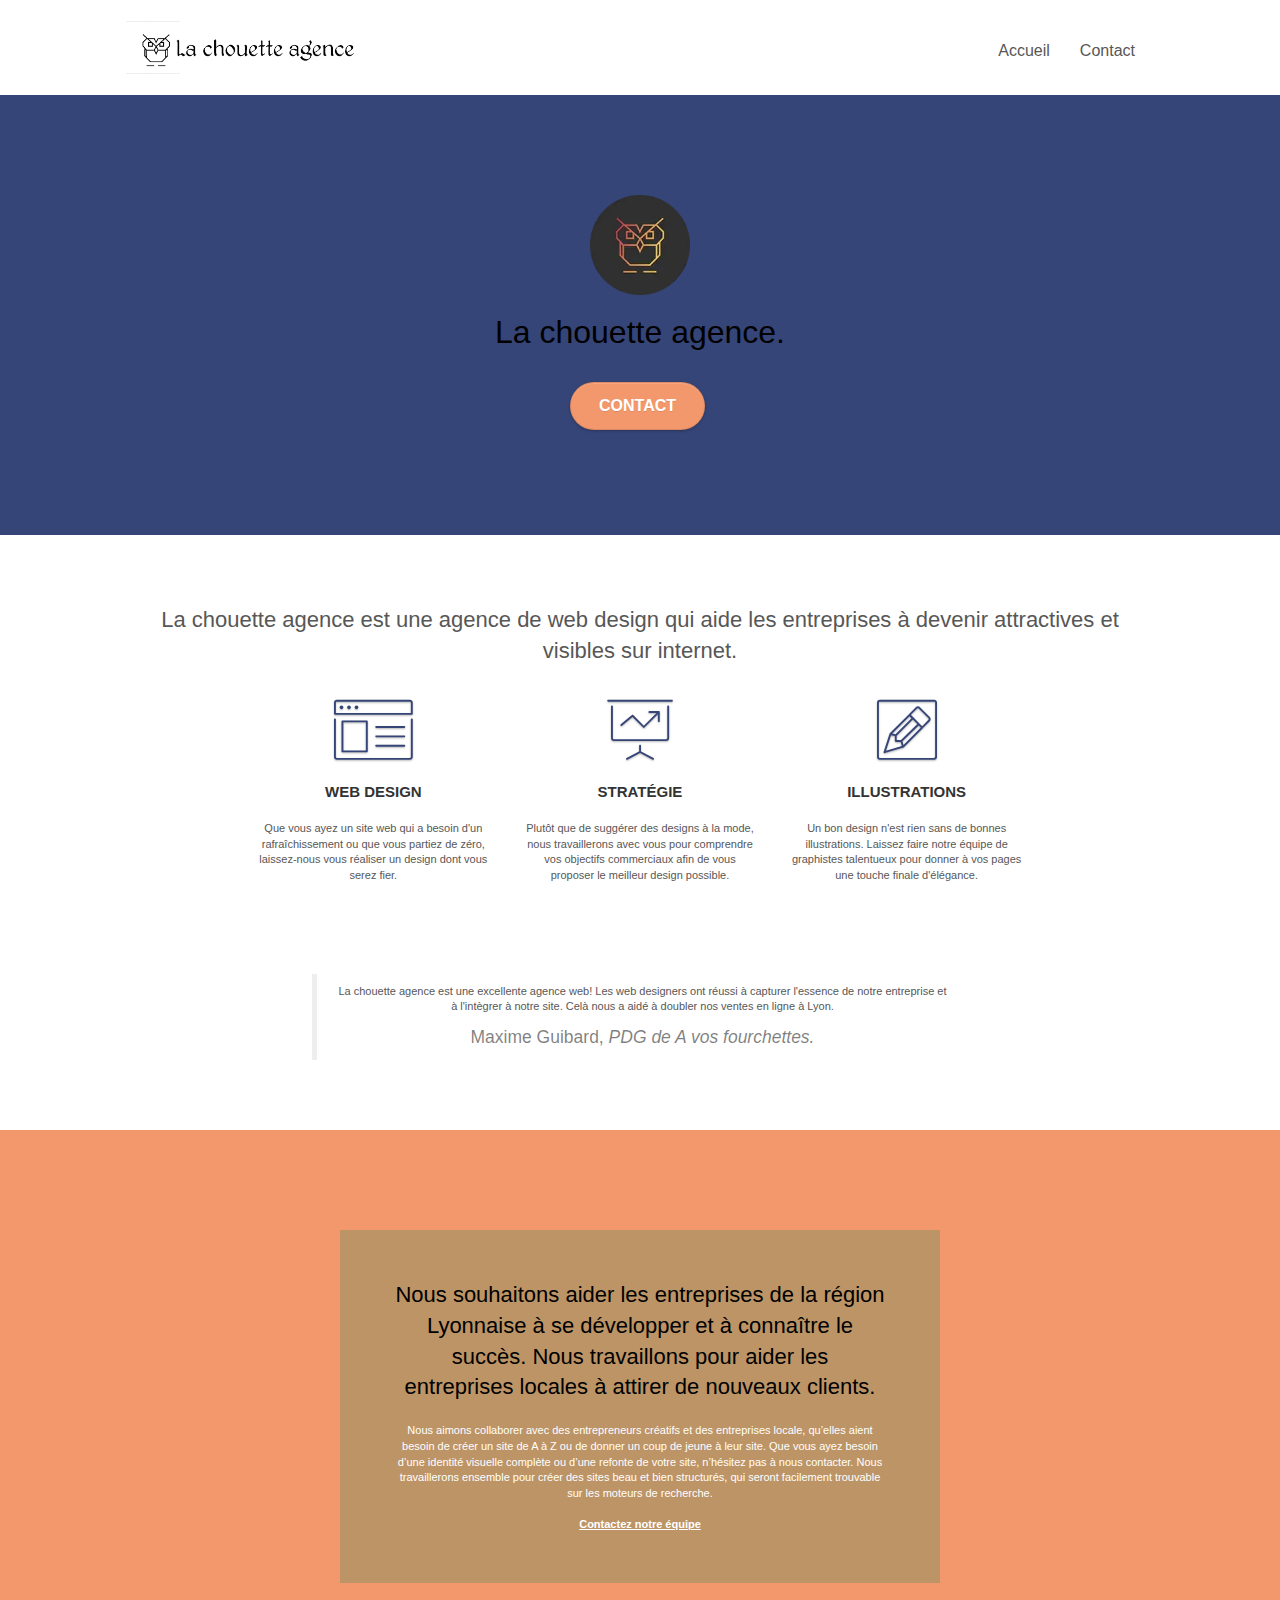
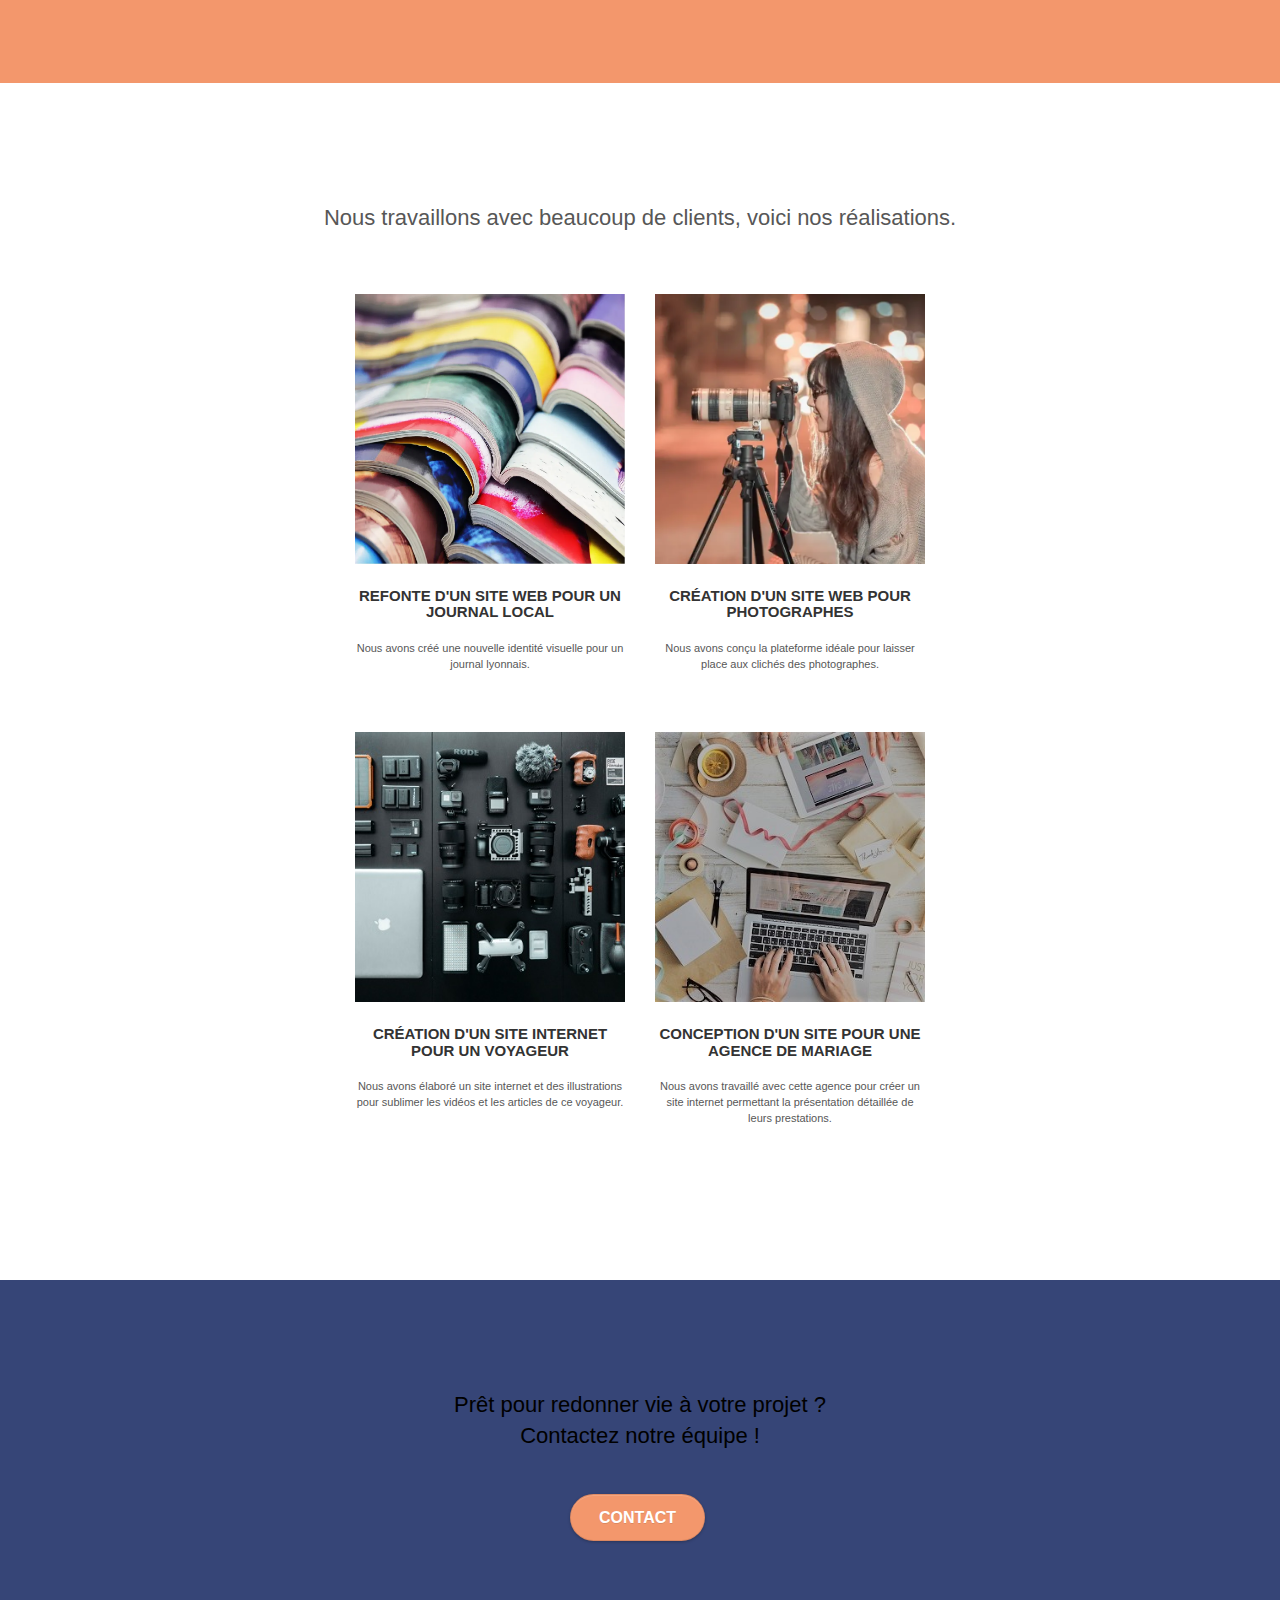
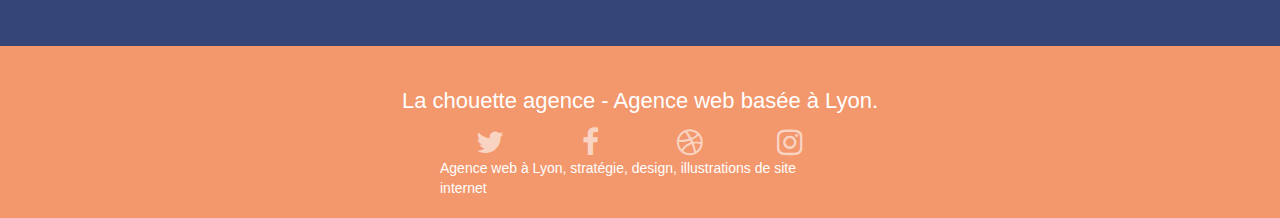
==== commit b9a225d4: "Images converties en webp" ====
--- a/index.html
+++ b/index.html
@@ -52,7 +52,7 @@
 		<nav class="navbar row">
 			<div class="navbar-header">
 				<div class="keywords" style="color:#cccccc;font-size:1px;">Agence web à paris, stratégie web, web design, illustrations, design de site web, site web, web, internet, site internet, site</div>
-				<a class="navbar-brand" href="index.html"><img src="img/la-chouette-agence.png" alt="paris web design logo meilleure agence" height="40" /></a>
+				<a class="navbar-brand" href="index.html"><img src="img/la-chouette-agence.webp" alt="paris web design logo meilleure agence" height="40" /></a>
 				<div class="keywords" style="color:#cccccc;font-size:1px;">Agence web à paris, stratégie web, web design, illustrations, design de site web, site web, web, internet, site internet, site</div>
 				<button id="nav-toggle" type="button" class="ui-navbar-toggle navbar-toggle" data-toggle="collapse" data-target=".navbar-1">
 					<span class="sr-only">Toggle navigation</span><span class="icon-bar"></span><span class="icon-bar"></span><span class="icon-bar"></span>
@@ -93,7 +93,7 @@
 <!-- Modif Alt pour accessiblité 
 <img src="img/logo.png" class="center-block image-resize-mode" width="100" alt="La chouette agence, agence web paris, création logo paris" />
 -->
-				<img src="img/logo.png" class="center-block image-resize-mode" width="100" alt="Logo La chouette agence web paris" />
+				<img src="img/logo.webp" class="center-block image-resize-mode" width="100" alt="Logo La chouette agence web paris" />
 				<h1 class="text-center hero-bloc-text tc-white ">
 					La chouette agence.
 				</h1>
@@ -239,12 +239,12 @@
 
 <!-- Mettre ARTICLE au lieu de DIV -->
 			<article class="col-sm-6">
-				<a href="#" data-lightbox="img/1.jpg" data-gallery-id="gallery-1" data-caption="Refonte d'un site web pour un journal local" data-frame="snapshot-lb">
+				<a href="#" data-lightbox="img/1.webp" data-gallery-id="gallery-1" data-caption="Refonte d'un site web pour un journal local" data-frame="snapshot-lb">
 
 <!-- Reduire Attribut alt
 <img src="img/1.jpg" alt="paris web design logo agence web meilleure agence et refonte site web journal" class="img-responsive portfolio-thumb" />
 -->
-					<img src="img/1.jpg" alt="paris web design logo refonte site web journal" class="img-responsive portfolio-thumb" />
+					<img src="img/1.webp" alt="paris web design logo refonte site web journal" class="img-responsive portfolio-thumb" />
 				</a>
 				<h3 class="mg-md text-center">
 					Refonte d'un site web pour un journal local
@@ -256,12 +256,12 @@
 
 <!-- Mettre ARTICLE au lieu de DIV -->
 			<article class="col-sm-6">
-				<a href="#" data-lightbox="img/2.jpg" data-gallery-id="gallery-1" data-caption="Création d'un site web pour photographes" data-frame="snapshot-lb">
+				<a href="#" data-lightbox="img/2.webp" data-gallery-id="gallery-1" data-caption="Création d'un site web pour photographes" data-frame="snapshot-lb">
 					
 <!-- Reduire Attribut alt
 <img src="img/2.jpg" class="img-responsive portfolio-thumb" alt="paris web design logo agence web meilleure agence, Création d'un site web pour photographes" />
 -->
-					<img src="img/2.jpg" class="img-responsive portfolio-thumb" alt="paris web design logo Création d'un site web pour photographes" />
+					<img src="img/2.webp" class="img-responsive portfolio-thumb" alt="paris web design logo Création d'un site web pour photographes" />
 				</a>
 				<h3 class="mg-md text-center">
 					Création d'un site web pour photographes
@@ -275,12 +275,12 @@
 
 <!-- Mettre ARTICLE au lieu de DIV -->
 			<article class="col-sm-6">
-				<a href="#" data-lightbox="img/3.bmp" data-gallery-id="gallery-1" data-caption="Création d'un site internet pour un voyageur" data-frame="snapshot-lb">
+				<a href="#" data-lightbox="img/3.webp" data-gallery-id="gallery-1" data-caption="Création d'un site internet pour un voyageur" data-frame="snapshot-lb">
 					
 <!-- Reduire Attribut alt
 <img src="img/3.bmp" class="img-responsive portfolio-thumb" alt="paris web design logo agence web meilleure agence, Création d'un site web pour voyageur"/>
 -->
-					<img src="img/3.bmp" class="img-responsive portfolio-thumb" alt="paris web design logo Création d'un site web pour voyageur"/>
+					<img src="img/3.webp" class="img-responsive portfolio-thumb" alt="paris web design logo Création d'un site web pour voyageur"/>
 				</a>
 				<h3 class="mg-md text-center">
 					Création d'un site internet pour un voyageur
@@ -292,12 +292,12 @@
 
 <!-- Mettre ARTICLE au lieu de DIV -->
 			<article class="col-sm-6">
-				<a href="#" data-lightbox="img/4.bmp" data-gallery-id="gallery-1" data-caption="Conception d'un site pour une agence de mariage" data-frame="snapshot-lb">
+				<a href="#" data-lightbox="img/4.webp" data-gallery-id="gallery-1" data-caption="Conception d'un site pour une agence de mariage" data-frame="snapshot-lb">
 					
 <!-- Reduire Attribut alt
 <img src="img/4.bmp" class="img-responsive portfolio-thumb" alt="paris web design logo agence web meilleure agence, Création d'un site web pour agence de mariage" />
 -->
-					<img src="img/4.bmp" class="img-responsive portfolio-thumb" alt="paris web design logo Création d'un site web pour agence de mariage" />
+					<img src="img/4.webp" class="img-responsive portfolio-thumb" alt="paris web design logo Création d'un site web pour agence de mariage" />
 				</a>
 				<h3 class="mg-md text-center">
 					Conception d'un site pour une agence de mariage
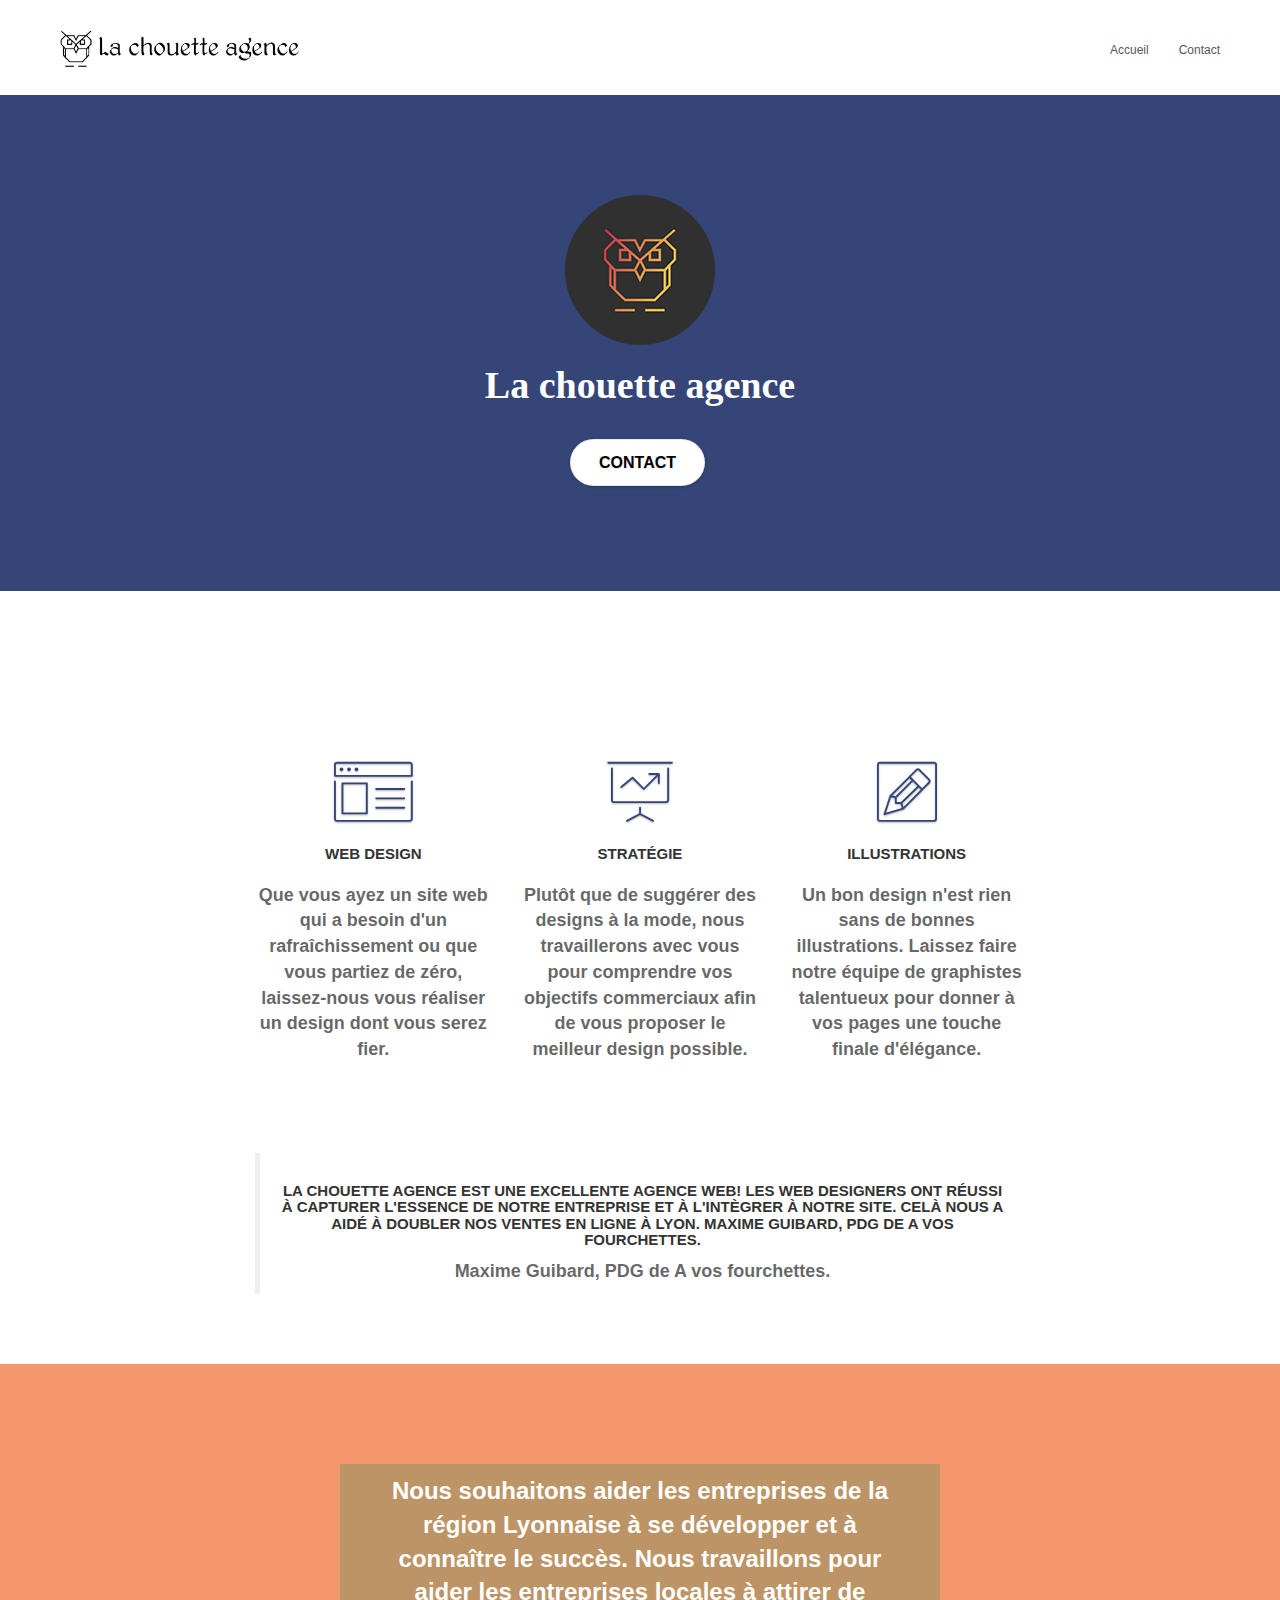
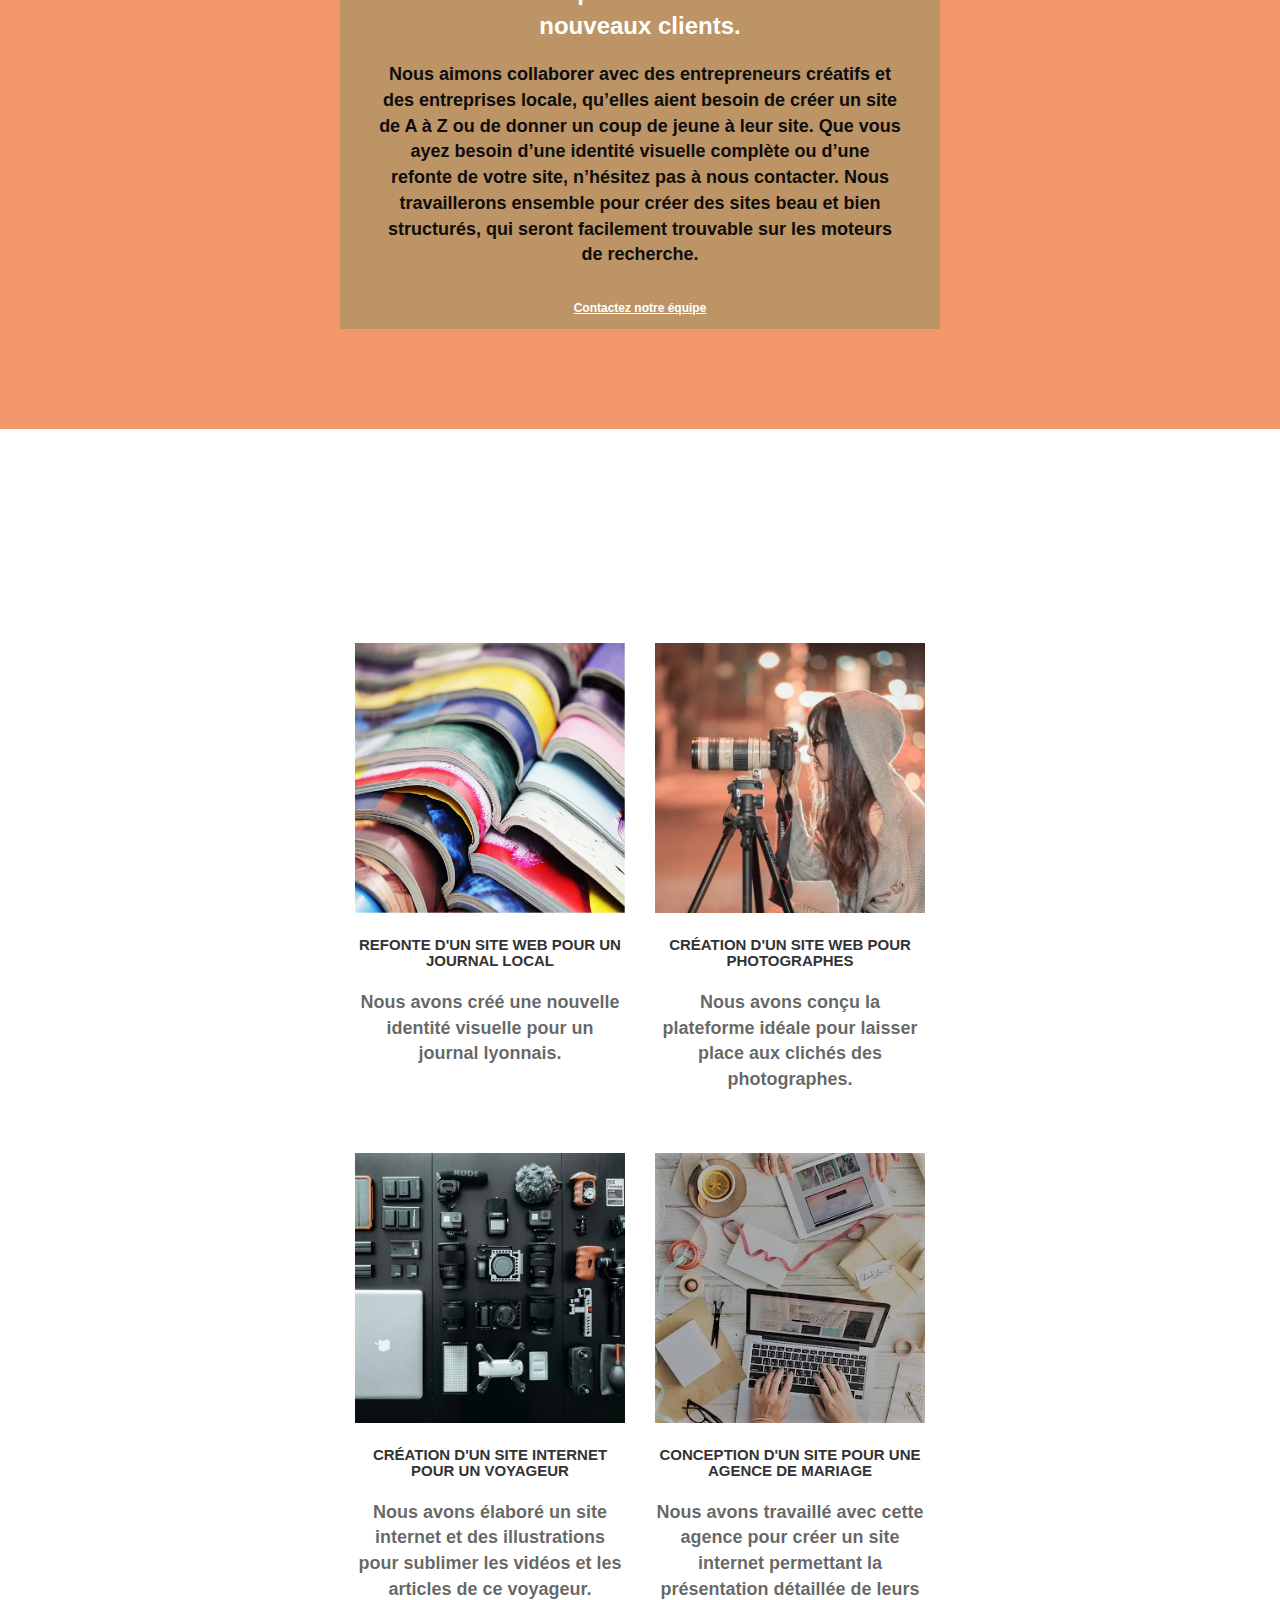
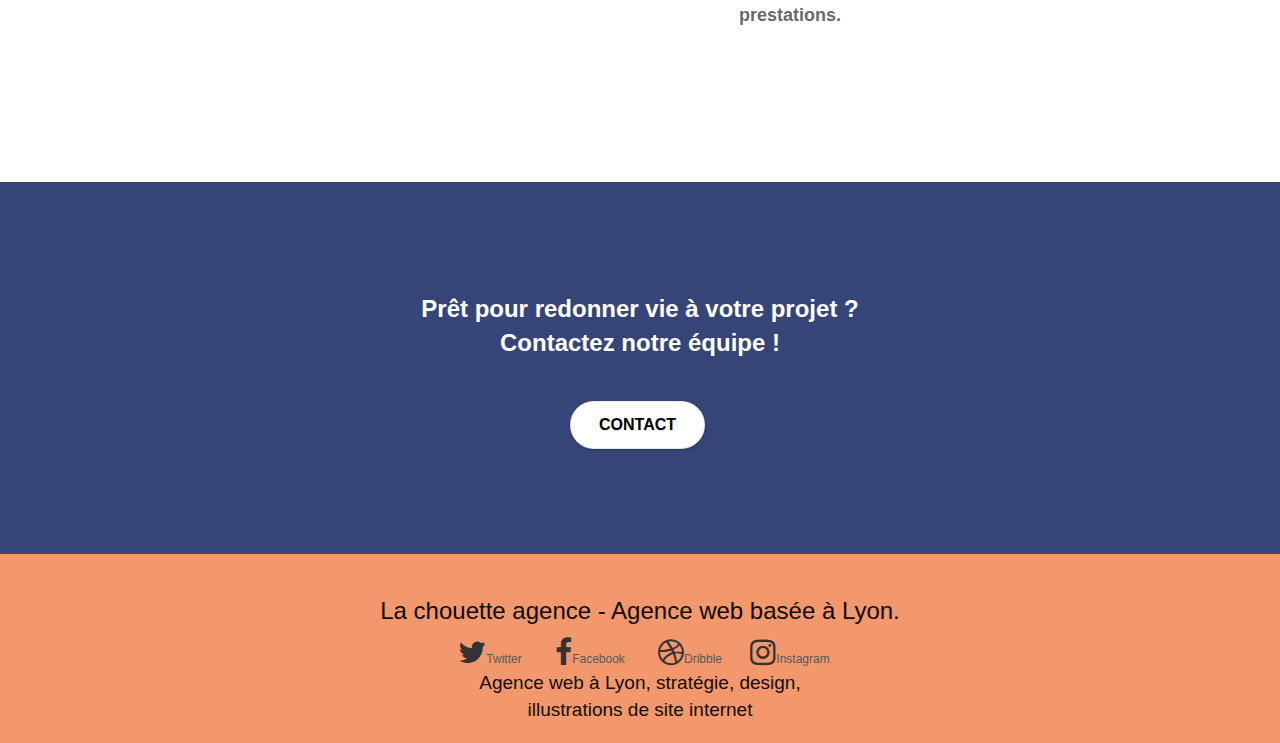
==== commit 91238fc8: "Modification des images webp, style.css" ====
--- a/index.html
+++ b/index.html
@@ -51,9 +51,16 @@
 
 		<nav class="navbar row">
 			<div class="navbar-header">
-				<div class="keywords" style="color:#cccccc;font-size:1px;">Agence web à paris, stratégie web, web design, illustrations, design de site web, site web, web, internet, site internet, site</div>
-				<a class="navbar-brand" href="index.html"><img src="img/la-chouette-agence.webp" alt="paris web design logo meilleure agence" height="40" /></a>
-				<div class="keywords" style="color:#cccccc;font-size:1px;">Agence web à paris, stratégie web, web design, illustrations, design de site web, site web, web, internet, site internet, site</div>
+
+<!-- Supprimer <div class="keywords" style="color:#cccccc;font-size:1px;"> pour mettre le style dans le fichier style.css 
+<div class="keywords" style="color:#cccccc;font-size:1px;">Agence web à paris, stratégie web, web design, illustrations, design de site web, site web, web, internet, site internet, site</div>
+-->
+						<a class="navbar-brand" href="index.html"><img src="img/la-chouette-agence.webp" alt="logo la chouette agence" height="40" /></a>
+				
+<!-- Supprimer <div class="keywords" style="color:#cccccc;font-size:1px;"> pour mettre le style dans le fichier style.css--><!-- Supprimer <div class="keywords" style="color:#cccccc;font-size:1px;"> pour mettre le style dans le fichier style.css 
+<div class="keywords" style="color:#cccccc;font-size:1px;">Agence web à paris, stratégie web, web design, illustrations, design de site web, site web, web, internet, site internet, site</div>
+-->				
+
 				<button id="nav-toggle" type="button" class="ui-navbar-toggle navbar-toggle" data-toggle="collapse" data-target=".navbar-1">
 					<span class="sr-only">Toggle navigation</span><span class="icon-bar"></span><span class="icon-bar"></span><span class="icon-bar"></span>
 				</button>
@@ -93,9 +100,9 @@
 <!-- Modif Alt pour accessiblité 
 <img src="img/logo.png" class="center-block image-resize-mode" width="100" alt="La chouette agence, agence web paris, création logo paris" />
 -->
-				<img src="img/logo.webp" class="center-block image-resize-mode" width="100" alt="Logo La chouette agence web paris" />
+				<img src="img/logo.webp" class="center-block image-resize-mode" width="100" alt="Logo La chouette agence web design Lyon" />
 				<h1 class="text-center hero-bloc-text tc-white ">
-					La chouette agence.
+					La chouette agence
 				</h1>
 				<div class="text-center">
 					<a href="contact.html" class="btn btn-lg btn-clean btn-rd cta-hero btn-atomic-tangerine" id="cta-hero">Contact</a>
@@ -169,20 +176,23 @@
 			</article>
 		</div>
 		<div class="row voffset-lg voffset">
-			<div class="col-xs-12 col-md-8 col-md-offset-2 text-center">
+			<figure class="col-xs-12 col-md-8 col-md-offset-2 text-center">
 
 <!-- Supp IMG et mettre BLOCKQUOTE
 <img src="img/citation.png" alt="agence web Lyon" />
 -->
 				<blockquote>
-					<p>La chouette agence est une excellente agence web!
+					<h3>La chouette agence est une excellente agence web!
 					   Les web designers ont réussi à capturer l'essence de notre entreprise et à l'intègrer à notre site.
 					   Celà nous a aidé à doubler nos ventes en ligne à Lyon.
-					   <figcaption>Maxime Guibard, <cite>PDG de A vos fourchettes.</cite></figcaption>
+					   Maxime Guibard, PDG de A vos fourchettes.
+					</h3>
+					<p>
+						Maxime Guibard, PDG de A vos fourchettes.
 					</p>
 				</blockquote>
 				
-			</div>
+			</figure>
 		</div>
 	</div>
 </section>
@@ -244,7 +254,7 @@
 <!-- Reduire Attribut alt
 <img src="img/1.jpg" alt="paris web design logo agence web meilleure agence et refonte site web journal" class="img-responsive portfolio-thumb" />
 -->
-					<img src="img/1.webp" alt="paris web design logo refonte site web journal" class="img-responsive portfolio-thumb" />
+					<img src="img/1.webp" alt="Lyon web design logo refonte site web journal" class="img-responsive portfolio-thumb" />
 				</a>
 				<h3 class="mg-md text-center">
 					Refonte d'un site web pour un journal local
@@ -261,7 +271,7 @@
 <!-- Reduire Attribut alt
 <img src="img/2.jpg" class="img-responsive portfolio-thumb" alt="paris web design logo agence web meilleure agence, Création d'un site web pour photographes" />
 -->
-					<img src="img/2.webp" class="img-responsive portfolio-thumb" alt="paris web design logo Création d'un site web pour photographes" />
+					<img src="img/2.webp" class="img-responsive portfolio-thumb" alt="Lyon web design logo Création d'un site web pour photographes" />
 				</a>
 				<h3 class="mg-md text-center">
 					Création d'un site web pour photographes
@@ -280,7 +290,7 @@
 <!-- Reduire Attribut alt
 <img src="img/3.bmp" class="img-responsive portfolio-thumb" alt="paris web design logo agence web meilleure agence, Création d'un site web pour voyageur"/>
 -->
-					<img src="img/3.webp" class="img-responsive portfolio-thumb" alt="paris web design logo Création d'un site web pour voyageur"/>
+					<img src="img/3.webp" class="img-responsive portfolio-thumb" alt="Lyon web design logo Création d'un site web pour voyageur"/>
 				</a>
 				<h3 class="mg-md text-center">
 					Création d'un site internet pour un voyageur
@@ -297,7 +307,7 @@
 <!-- Reduire Attribut alt
 <img src="img/4.bmp" class="img-responsive portfolio-thumb" alt="paris web design logo agence web meilleure agence, Création d'un site web pour agence de mariage" />
 -->
-					<img src="img/4.webp" class="img-responsive portfolio-thumb" alt="paris web design logo Création d'un site web pour agence de mariage" />
+					<img src="img/4.webp" class="img-responsive portfolio-thumb" alt="Lyon web design logo Création d'un site web pour agence de mariage" />
 				</a>
 				<h3 class="mg-md text-center">
 					Conception d'un site pour une agence de mariage
@@ -359,29 +369,29 @@
 				<div class="row row-no-gutters social">
 					<div class="col-sm-3">
 						<div class="text-center">
-							<a class="social" href="index.html"><span class="fa fa-twitter icon-md"></span></a>
+							<a class="social" href="index.html"><span class="fa fa-twitter icon-md"></span>Twitter</a>
 						</div>
 					</div>
 					<div class="col-sm-3">
 						<div class="text-center">
-							<a class="social" href="index.html"><span class="fa fa-facebook icon-md"></span></a>
+							<a class="social" href="index.html"><span class="fa fa-facebook icon-md"></span>Facebook</a>
 						</div>
 					</div>
 					<div class="col-sm-3">
 						<div class="text-center">
-							<a class="social" href="index.html"><span class="fa fa-dribbble icon-md"></span></a>
+							<a class="social" href="index.html"><span class="fa fa-dribbble icon-md"></span>Dribble</a>
 						</div>
 					</div>
 					<div class="col-sm-3">
 						<div class="text-center">
-							<a class="social" href="index.html"><span class="fa fa-instagram icon-md"></span></a>
+							<a class="social" href="index.html"><span class="fa fa-instagram icon-md"></span>Instagram</a>
 						</div>
 					</div>
 
 <!-- Chgt couleur #FFF au lieu de #F3976C
-<div class="keywords" style="color:#F3976C;">
--->
-					<div class="keywords" style="color:#FFF;">
+<div class="keywords" style="color:#F3976C;" mettre dans style.css>
+-->
+					<div class="keywords">
 						Agence web à Lyon, stratégie, design, illustrations de site internet
 					</div>
 				</div>
--- a/css/style.css
+++ b/css/style.css
@@ -91,7 +91,8 @@
 }
 
 .texture-paper::before {
-    background: url("img/texture-paper.png");
+    /*background: url("img/texture-paper.png"); COMPRESS IMG WEBP*/
+    background: url("img/texture-paper.webp");
     background-size: 280px 280px;
 }
 
@@ -133,7 +134,10 @@
 .d-bloc h5 a,
 .d-bloc h6 a,
 .d-bloc p a {
-    color: rgba(255, 255, 255, .6);
+    /* Changement de couleurs 
+    color: #333; au lieu de 
+    color: rgba(255, 255, 255, .6); */
+    color: #333;
 }
 
 .d-bloc .a-btn:hover,
@@ -195,7 +199,10 @@
 
 .d-bloc .panel,
 .l-bloc {
+    /* color: #0000009c; au lieu de 
     color: rgba(0, 0, 0, .5);
+    */
+    color: #0000009c;
 }
 
 .d-bloc .panel button:hover,
@@ -283,14 +290,29 @@
     padding-left: 0;
 }
 
+/* Suppression
 #bloc-1-hero h1 {
     font-size: 32px;
-}
+}*/
+
 
 .navbar {
     margin-bottom: 0;
     z-index: 1;
 }
+
+/* A Rajouter 
+img.center-block.image-resize-mode {
+    width: auto;
+    height: auto;
+}
+*/
+
+img.center-block.image-resize-mode {
+    width: auto;
+    height: auto;
+}
+
 
 .navbar-brand {
     height: auto;
@@ -302,9 +324,18 @@
 }
 
 .navbar-brand img {
-    max-height: 200px;
+    /*max-height: 200px;*/
     margin: 0 5px 0 0;
     display: inline;
+
+    width: 100%;
+    object-fit: contain;
+    height: 45px;
+/* Rajout
+    width: 100%;
+    object-fit: contain;
+    height: 45px;
+*/
 }
 
 .navbar-brand img[src$=svg] {
@@ -325,7 +356,7 @@
 .nav > li {
     float: left;
     margin-top: 4px;
-    font-size: 16px;
+    font-size: 24px;
 }
 
 .navbar-nav .open .dropdown-menu > li > a {
@@ -572,8 +603,21 @@
 }
 
 #lightbox-modal .modal-dialog img {
-    max-height: 90vh;
+    /*max-height: 90vh;
+    margin: 0 auto;*/
+
+    max-height: 60vh;
+    height: 100%;
+    width: 100%;
+    object-fit: contain;
     margin: 0 auto;
+/* Rajout
+    max-height: 60vh;
+    height: 100%;
+    width: 100%;
+    object-fit: contain;
+    margin: 0 auto;
+*/
 }
 
 .lightbox-caption {
@@ -609,14 +653,28 @@
 
 .next-lightbox,
 .prev-lightbox {
-    font-size: 20px;
+    /*font-size: 20px;
     color: rgba(255, 255, 255, .9);
     background: rgba(0, 0, 0, .5);
     transition: all .2s ease-in-out;
     position: absolute;
     top: 45%;
     z-index: 1;
-    opacity: 0.4;
+    opacity: 0.4;*/
+/* Rajout
+    font-size: 20px;
+    background: #fff;
+    transition: all .2s ease-in-out;
+    position: absolute;
+    top: 45%;
+    z-index: 1;
+*/
+    font-size: 20px;
+    background: #fff;
+    transition: all .2s ease-in-out;
+    position: absolute;
+    top: 45%;
+    z-index: 1;
 }
 
 .next-lightbox {
@@ -639,7 +697,8 @@
     background: none;
 }
 
-h1,
+/* Modification Propriétés Police et Weight */
+/*h1,
 h2,
 h3,
 h4,
@@ -653,18 +712,103 @@
     font-weight: 400;
     color: #575757!important;
 }
-
+*/
+
+/* Remplacer par celles ci-dessous
+h1,
+h3,
+h4,
+h5,
+h6,
+label,
+.btn,
+a {
+    font-family: "helvetica";
+    font-size:1.2rem;
+    font-weight:400;
+    color: #575757!important;
+}
+h1 {
+    font-size: 4.8rem;
+    font-weight:400;
+    font-family: "Open Sans";
+}
+h2{
+    font-family: "helvetica";
+    font-size: 2.4rem;
+    line-height: 1.4em;
+    font-weight:400;
+    color:#FFF!important;
+}
+
+h3 {
+    font-size: 15px;
+    text-transform: uppercase;
+    font-weight: 700;
+    color: #333333!important;
+}
+p{
+    font-family: "helvetica";
+    font-weight:600;
+    font-size: 1.8rem;
+}
+
+*/
+
+h1,
+h3,
+h4,
+h5,
+h6,
+label,
+.btn,
+a {
+    font-family: "helvetica";
+    font-size:1.2rem;
+    font-weight:400;
+    color: #575757!important;
+}
+h1 {
+    font-size: 4.8rem;
+    font-weight:400;
+    font-family: "Open Sans";
+}
+h2{
+    font-family: "helvetica";
+    font-size: 2.4rem;
+    line-height: 1.4em;
+    font-weight:400;
+    color:#FFF!important;
+}
+
+h3 {
+    font-size: 15px;
+    text-transform: uppercase;
+    font-weight: 700;
+    color: #333333!important;
+}
+p{
+    font-family: "helvetica";
+    font-weight:600;
+    font-size: 1.8rem;
+}
+
+/* Suppression propriété CSS
 .container {
     max-width: 1000px;
 }
+*/
 
 .hero-bloc-text {
     font-size: 38px;
 }
 
+
+/* Suppression propriété CSS
 .hero-bloc-text-sub {
     font-size: 36px;
 }
+*/
 
 .statement-bloc-text {
     line-height: 26px;
@@ -676,19 +820,26 @@
     margin: auto auto auto auto;
 }
 
+
+/* Suppression propriété CSS
 p {
     font-size: 11px;
 }
+*/
 
 .tight-width-whitespace {
     max-width: 600px;
     margin: auto auto auto auto;
 }
 
+
+/* Suppression propriété CSS
 .h1 {
     font-size: 20px;
     font-family: "Open Sans";
 }
+*/
+
 
 .cta-hero {
     margin-top: 22px;
@@ -704,6 +855,8 @@
     margin: auto auto auto auto;
 }
 
+
+/* Suppression propriété CSS
 h2 {
     font-size: 22px;
     line-height: 1.4em;
@@ -715,6 +868,8 @@
     font-weight: 700;
     color: #333333!important;
 }
+*/
+
 
 .med-width-whitespace {
     max-width: 800px;
@@ -722,8 +877,20 @@
     box-shadow: 0px 0px 0px #000000;
 }
 
+
+/* Modification Propriété CSS
 h1 {
+    color: #fff!important;
+    text-align: center; au lieu de
+    
     color: #333333!important;
+}
+*/
+
+h1 {
+    
+    color: #fff!important;
+    text-align: center;
 }
 
 h4 {
@@ -735,8 +902,16 @@
     margin-top: 24px;
 }
 
+
+/* Modification Propriété CSS
 .white {
-    color: #FFFFFF!important;
+    color: #0e0d0d!important; au lieu de 
+
+    color: #FFFFFF!important;    
+}
+*/
+.white {
+    color: #0e0d0d!important;
 }
 
 .portfolio-thumb {
@@ -752,9 +927,33 @@
     box-shadow: 0px 4px 9px rgba(0, 0, 0, 0.3);
 }
 
+
+/* Rajout Propriété CSS
+.keywords{
+color:rgb(17, 15, 15);
+font-size: 1.9rem;
+text-align: center;
+}
+*/
+
+.keywords {
+    color:rgb(17, 15, 15);
+    font-size: 1.9rem;
+    text-align: center;
+    
+}
+
 .black-background {
     background-color: rgba(165, 147, 99, 0.7);
-    padding: 40px 40px 40px 40px;
+    /*padding: 40px 40px 40px 40px;*/
+    padding-left: 2%;
+    padding-right: 2%;
+
+/* Remplacer  padding: 40px 40px 40px 40px;
+par :
+    padding-left: 2%;
+    padding-right: 2%;
+*/
 }
 
 .bold-link {
@@ -774,17 +973,52 @@
     background-color: #F3976C;
 }
 
-.tc-white {
-    /* color: #F3976C!important; Changement de couleurs */
-    color: black!important;
+.tc-white {    
+/* Modification propriété CSS
+    color: #F3976C!important; Changement de couleurs
+    color: black!important; -- 
+Mettre :
+    color: #fff!important;
+    font-weight:700;
+*/
+    color: #fff!important;
+    font-weight:700;
 }
 
 .btn-atomic-tangerine {
+    /*background: #fff; au lieu de 
     background: #F3976C;
+    */
+    background: #fff;
+    color: #000!important;
+}
+
+/* Suppression proprieté CSS
+color: #FFFFFF!important;
+*/    
+
+
+/* Rajout propriété CSS
+.btn-atomic-tangerine {
+    background: #fff;
+    color: #000!important;
+}
+*/
+
+/* Modification propriété CSS 
+.btn-atomic-tangerine:hover {
+    background: #000!important;
     color: #FFFFFF!important;
 }
+*/
 
 .btn-atomic-tangerine:hover {
+    /* Mettre background: #000!important;
+              color: #FFFFFF!important; au lieu de 
+
+              background: #c27956!important;
+              color: #FFFFFF!important;
+    */
     background: #c27956!important;
     color: #FFFFFF!important;
 }
@@ -810,6 +1044,9 @@
     border-color: #364577!important;
 }
 
+
+/* Modification IMG COMPRESS WEBP
+
 .bg-dots-bg {
     background-image: url("img/dots-bg.png");
 }
@@ -825,6 +1062,25 @@
 .bg-presentation {
     background-image: url("img/image-de-presentation.bmp");
 }
+*/
+
+.bg-dots-bg {
+    background-image: url("img/dots-bg.webp");
+}
+
+.bg-lines-h2-bg {
+    background-image: url("img/lines-h2-bg.webp");
+}
+
+.bg-banniere {
+    background-image: url("img/la-chouette-agence-banniere.webp");
+}
+
+.bg-presentation {
+    background-image: url("img/image-de-presentation.webp");
+}
+
+/********* FIN DES MODIFICATIONS ********/
 
 @media (max-width: 1024px) {
     .bloc {
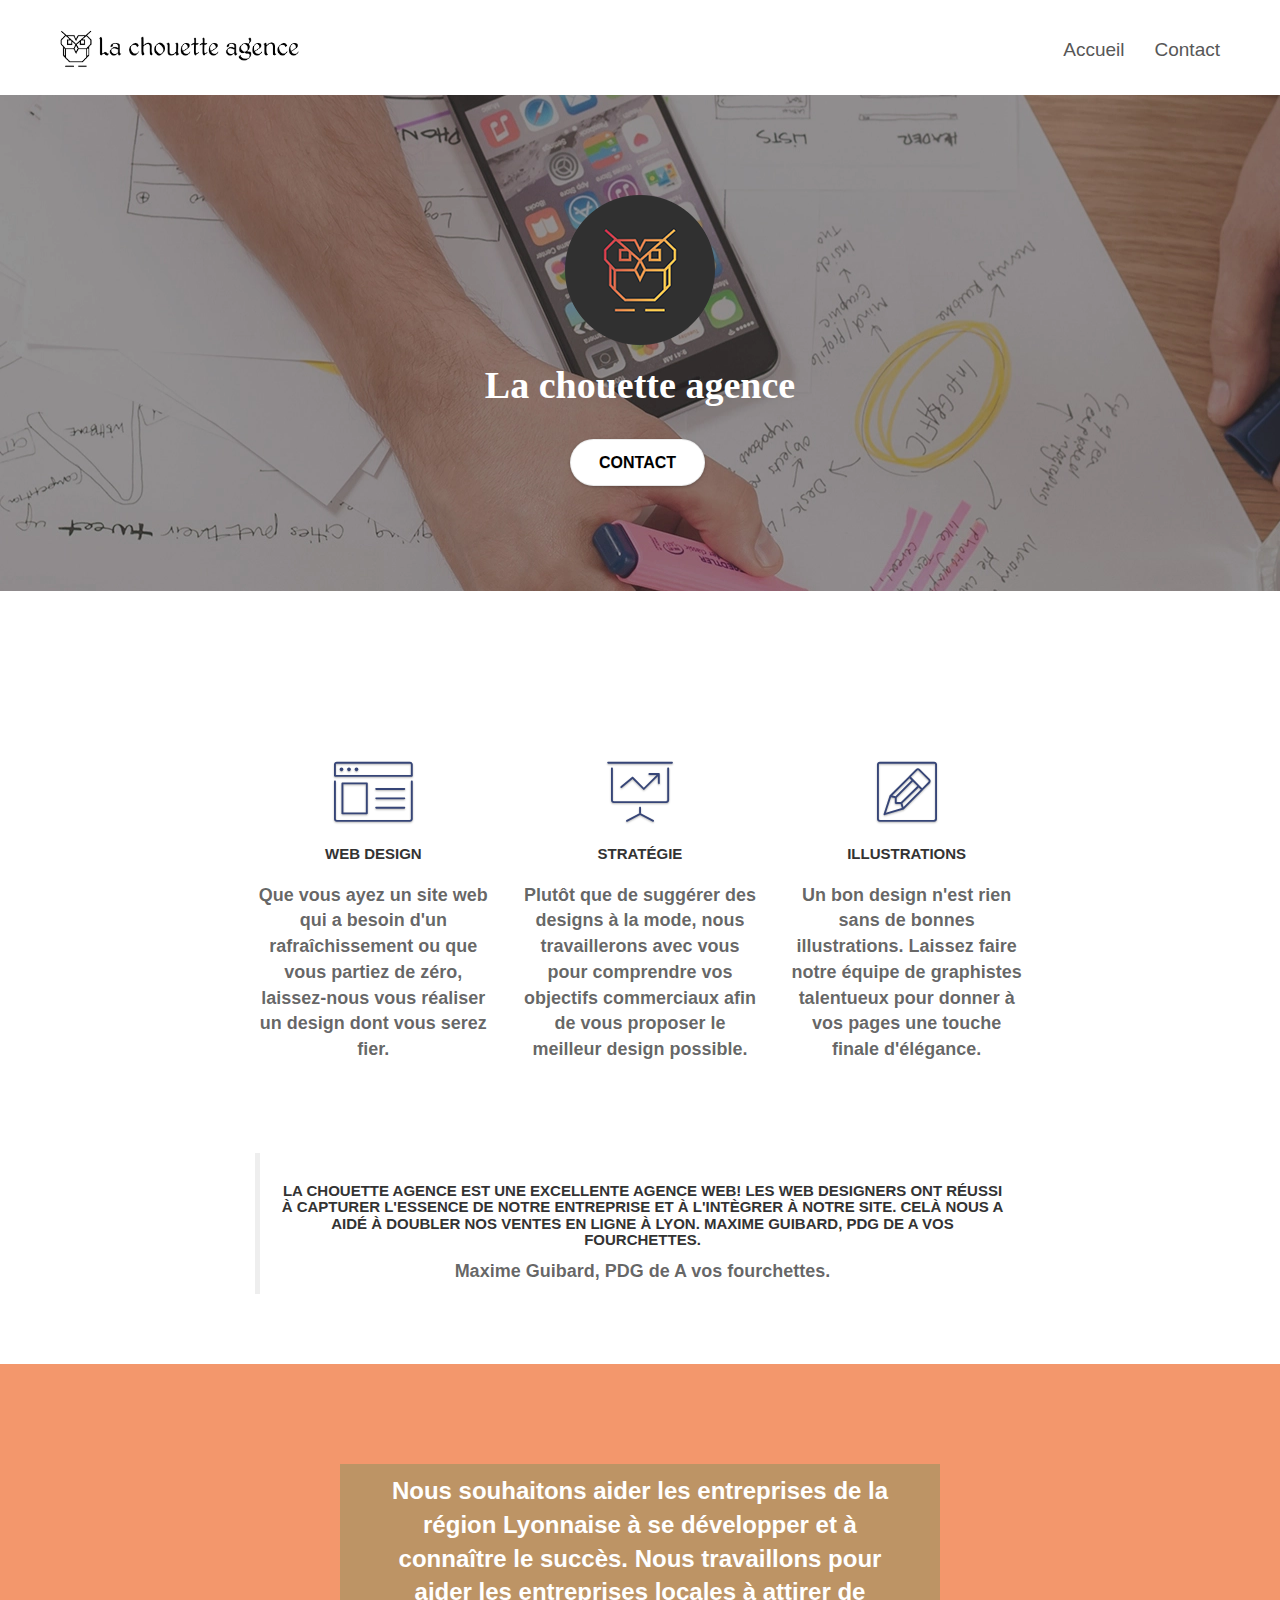
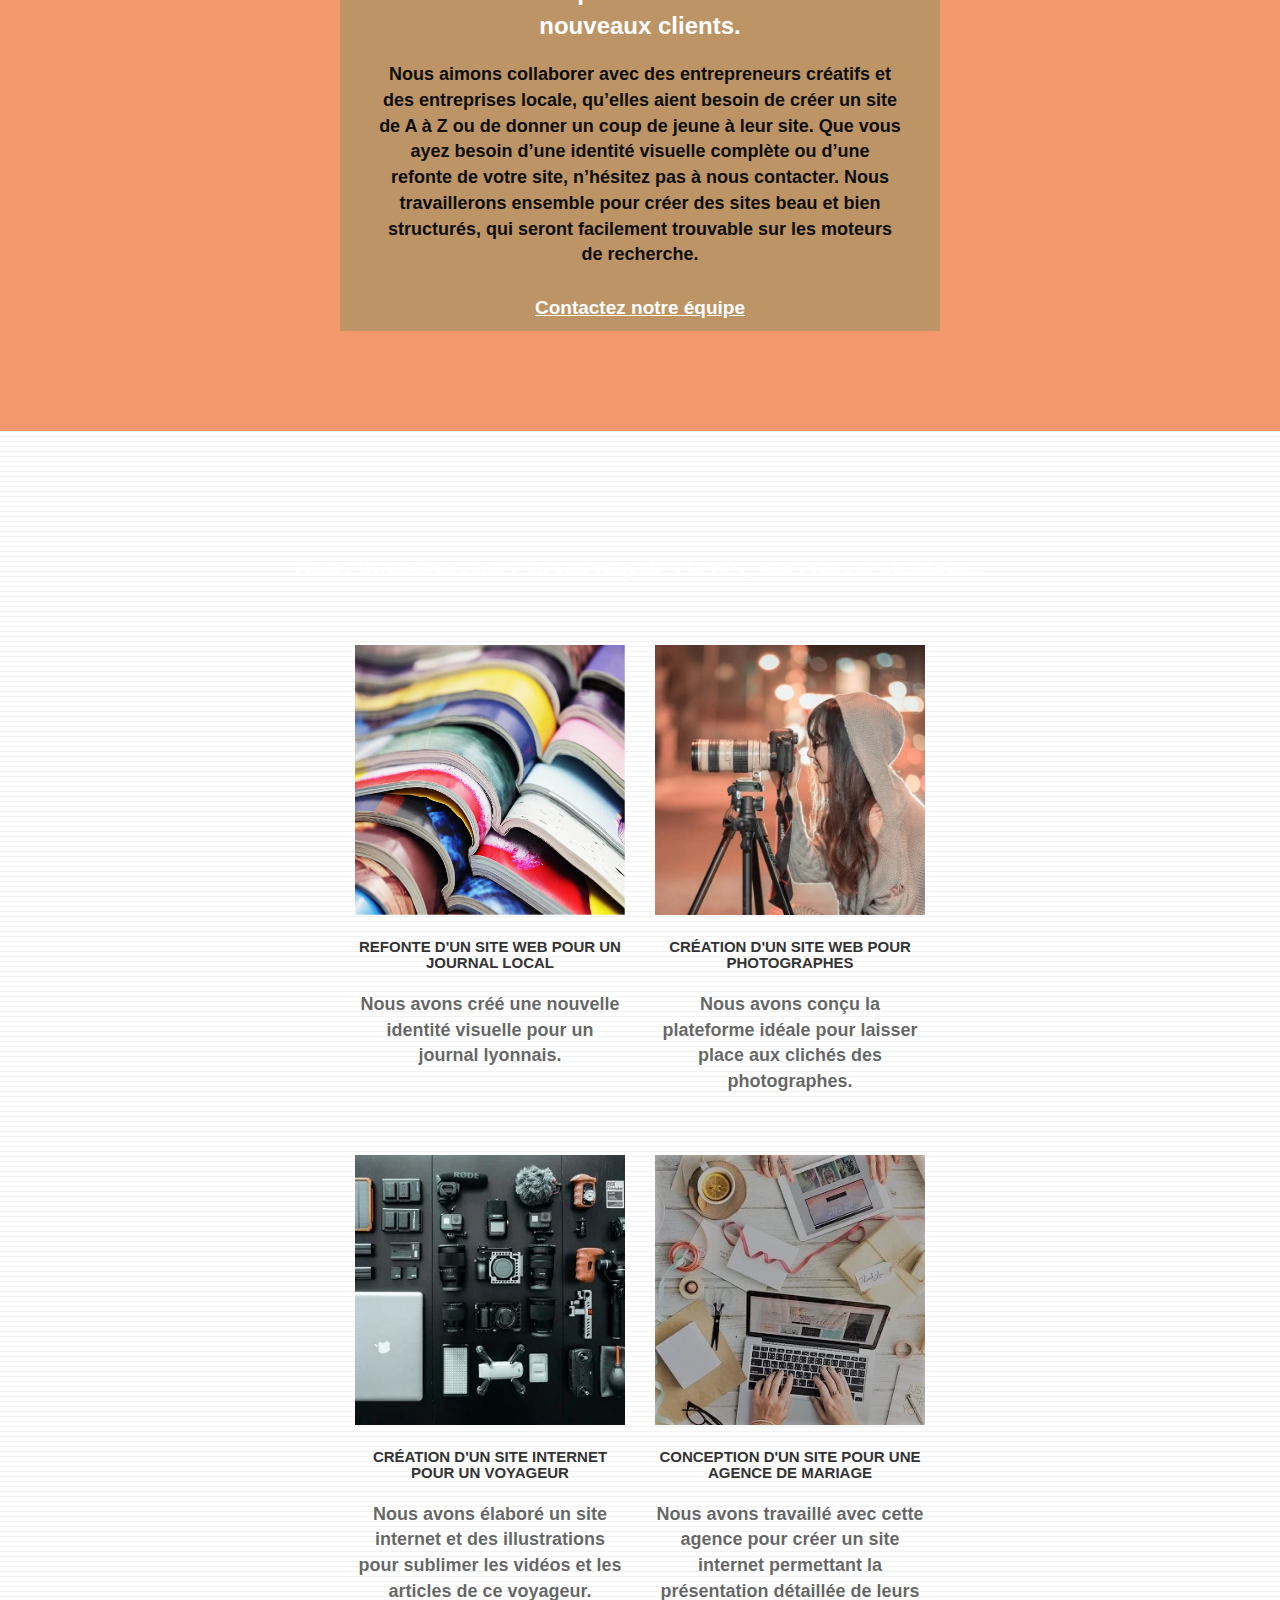
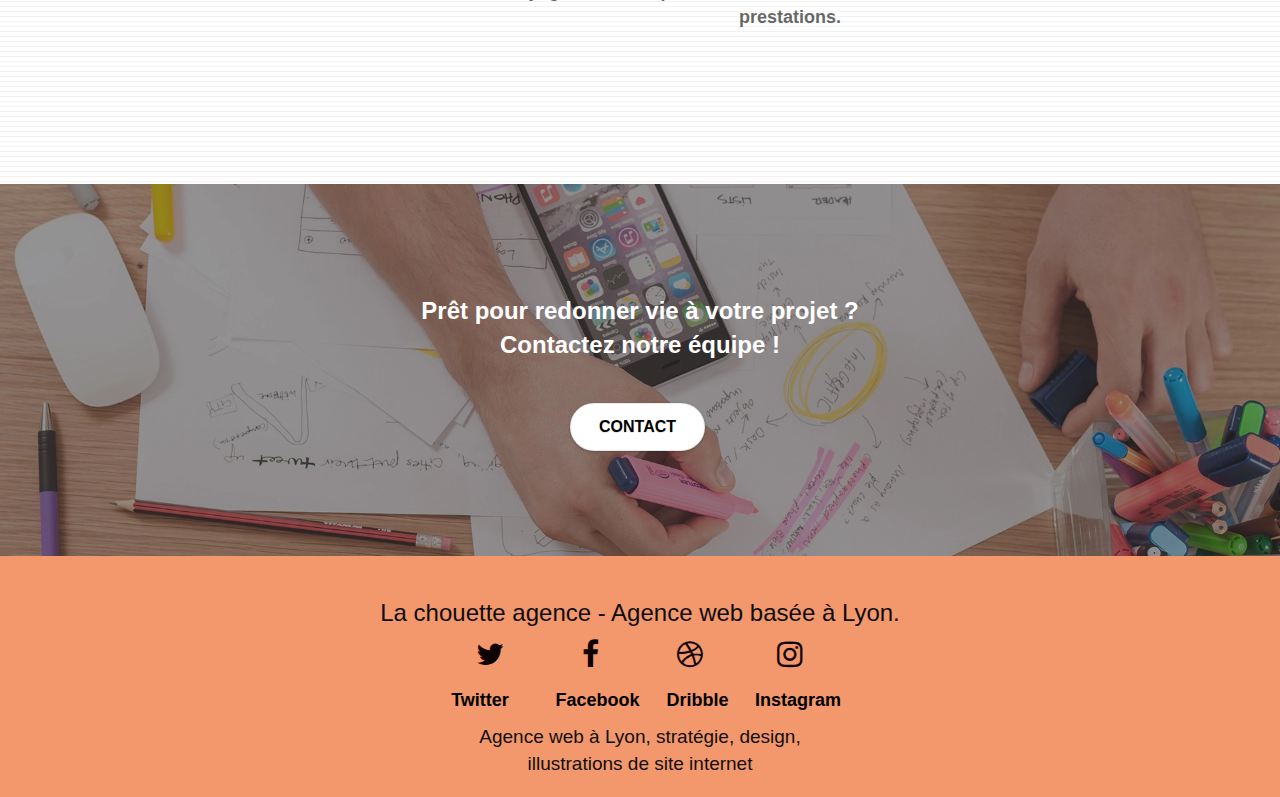
==== commit bd50006c: "Modification Icones reseaux sociaux footer" ====
--- a/index.html
+++ b/index.html
@@ -369,22 +369,30 @@
 				<div class="row row-no-gutters social">
 					<div class="col-sm-3">
 						<div class="text-center">
-							<a class="social" href="index.html"><span class="fa fa-twitter icon-md"></span>Twitter</a>
+							<a class="social" href="index.html"><span class="fa fa-twitter icon-md"></span>
+								<p class="network">Twitter</p>
+							</a>
 						</div>
 					</div>
 					<div class="col-sm-3">
 						<div class="text-center">
-							<a class="social" href="index.html"><span class="fa fa-facebook icon-md"></span>Facebook</a>
+							<a class="social" href="index.html"><span class="fa fa-facebook icon-md"></span>
+								<p class="network2">Facebook</p>
+							</a>
 						</div>
 					</div>
 					<div class="col-sm-3">
 						<div class="text-center">
-							<a class="social" href="index.html"><span class="fa fa-dribbble icon-md"></span>Dribble</a>
+							<a class="social" href="index.html"><span class="fa fa-dribbble icon-md"></span>
+								<p class="network2">Dribble</p>
+							</a>
 						</div>
 					</div>
 					<div class="col-sm-3">
 						<div class="text-center">
-							<a class="social" href="index.html"><span class="fa fa-instagram icon-md"></span>Instagram</a>
+							<a class="social" href="index.html"><span class="fa fa-instagram icon-md"></span>
+								<p class="network2">Instagram</p>
+							</a>
 						</div>
 					</div>
 
--- a/css/style.css
+++ b/css/style.css
@@ -137,7 +137,7 @@
     /* Changement de couleurs 
     color: #333; au lieu de 
     color: rgba(255, 255, 255, .6); */
-    color: #333;
+    color: #100101;
 }
 
 .d-bloc .a-btn:hover,
@@ -764,7 +764,7 @@
 .btn,
 a {
     font-family: "helvetica";
-    font-size:1.2rem;
+    font-size:1.9rem;
     font-weight:400;
     color: #575757!important;
 }
@@ -1065,22 +1065,37 @@
 */
 
 .bg-dots-bg {
-    background-image: url("img/dots-bg.webp");
+    background-image: url("../img/dots-bg.webp");
 }
 
 .bg-lines-h2-bg {
-    background-image: url("img/lines-h2-bg.webp");
+    background-image: url("../img/lines-h2-bg.webp");
 }
 
 .bg-banniere {
-    background-image: url("img/la-chouette-agence-banniere.webp");
+    background-image: url("../img/la-chouette-agence-banniere.webp");
 }
 
 .bg-presentation {
-    background-image: url("img/image-de-presentation.webp");
+    background-image: url("../img/image-de-presentation.webp");
+}
+
+
+.network {
+    margin-right: 20px;
+    margin-top: 15px;
+    color:#000;
+}
+
+.network2 {
+    margin-left: 15px;
+    margin-top: 15px;
+    color:#000;
 }
 
 /********* FIN DES MODIFICATIONS ********/
+
+/*  Suppression des @media query ***
 
 @media (max-width: 1024px) {
     .bloc {
@@ -1296,4 +1311,6 @@
     .bloc-mob-center-text {
         text-align: center;
     }
-}+}
+
+*/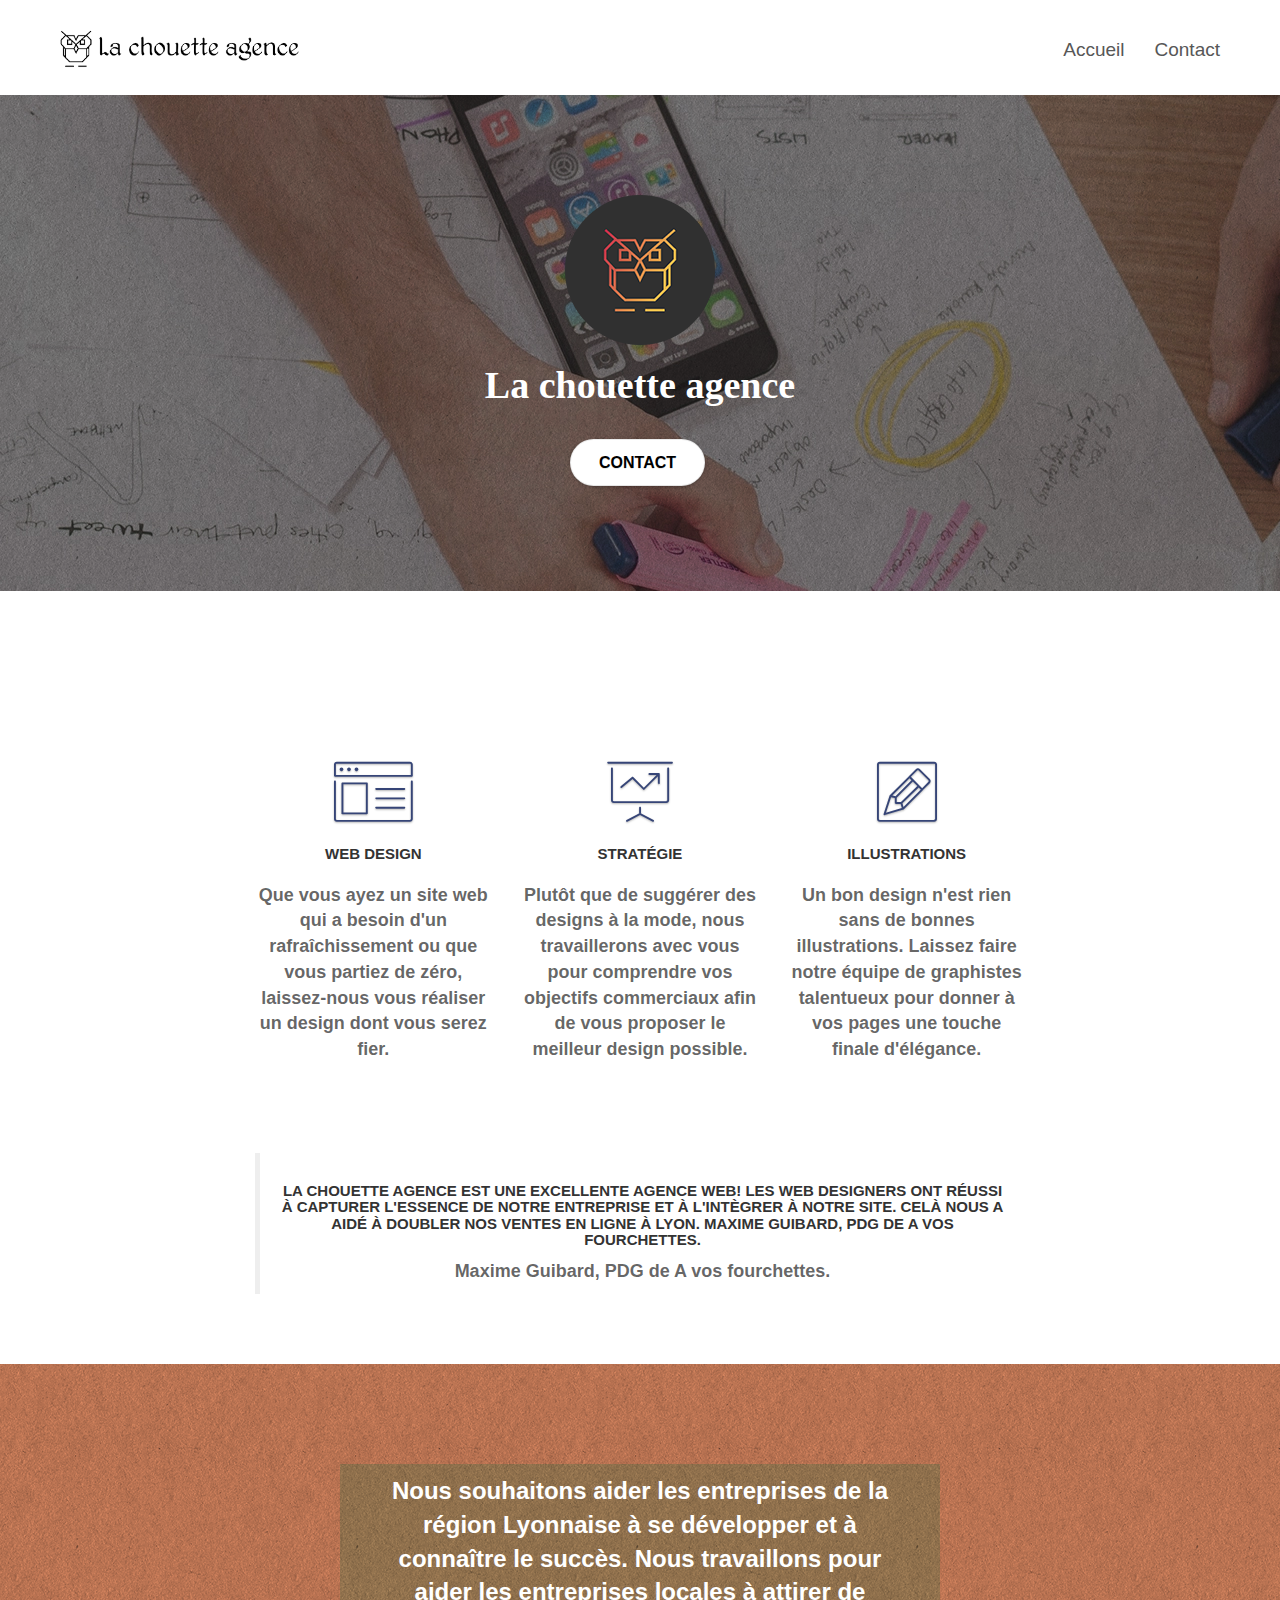
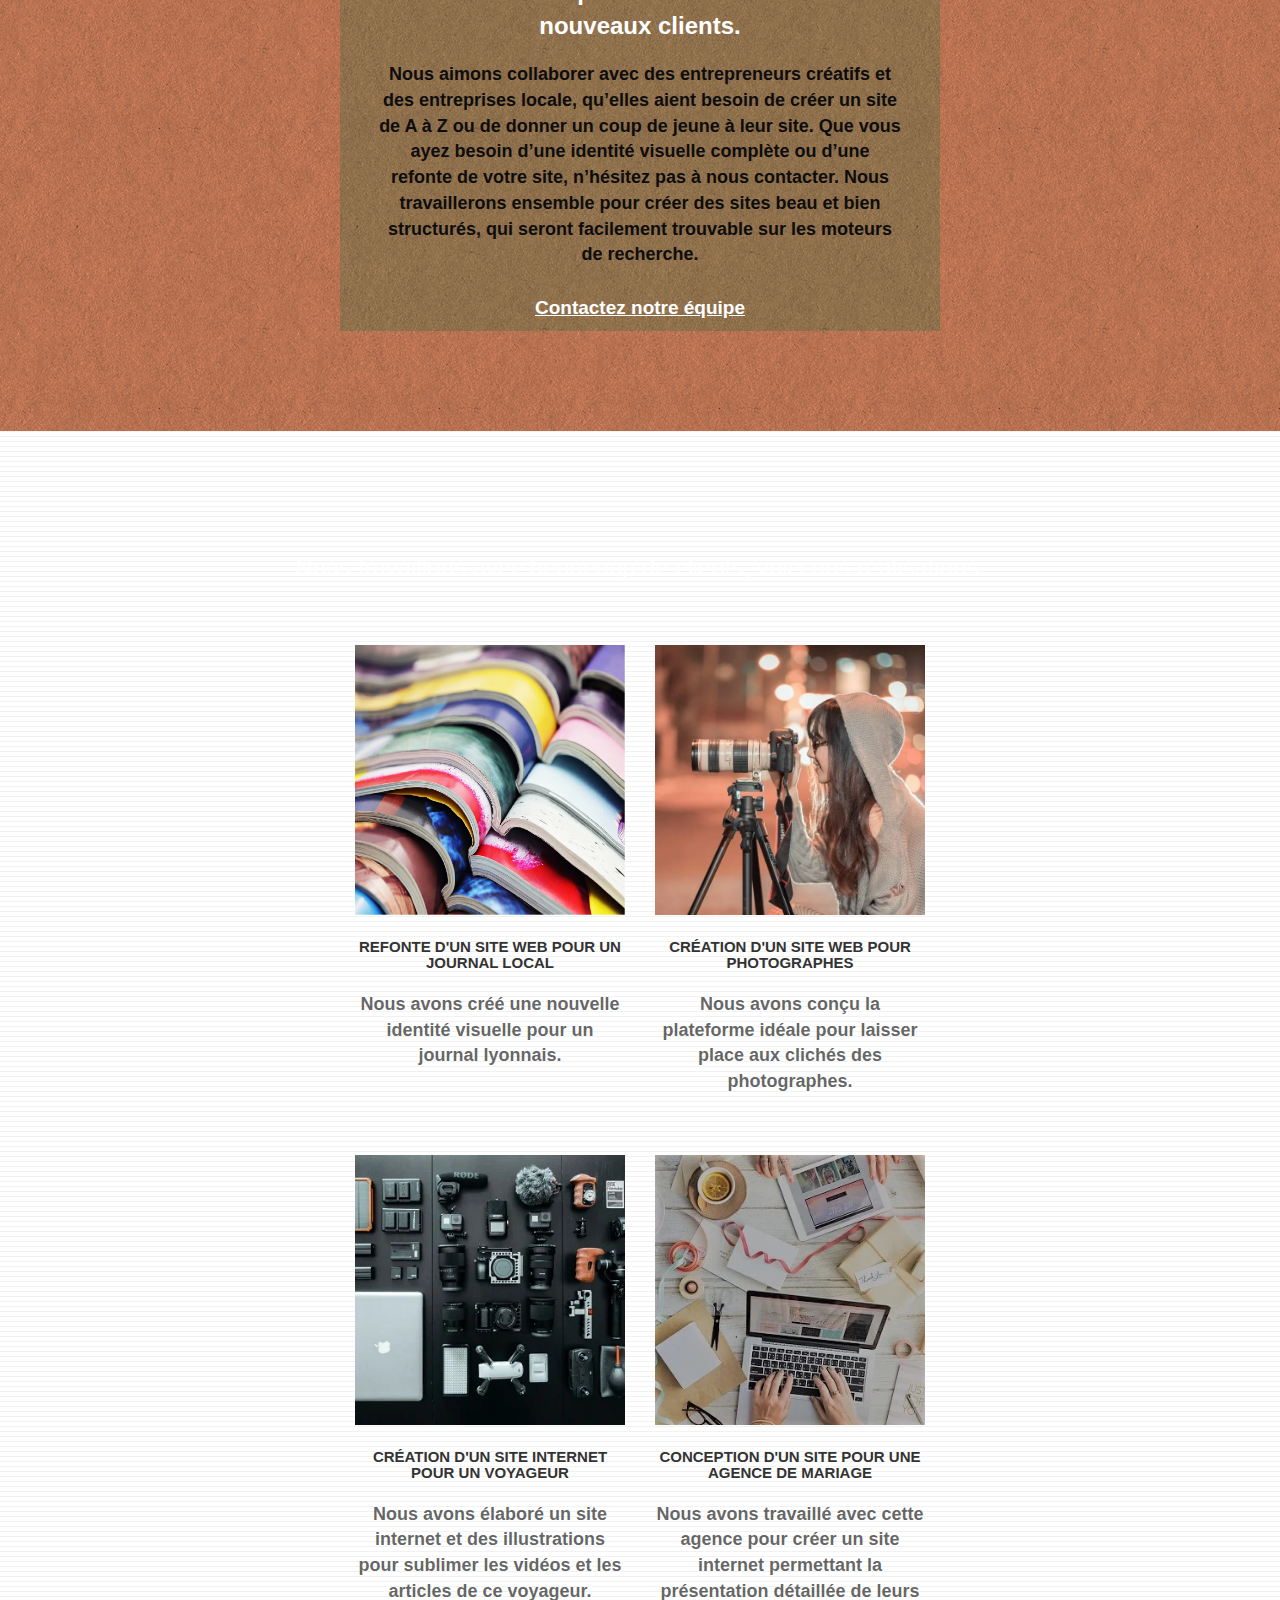
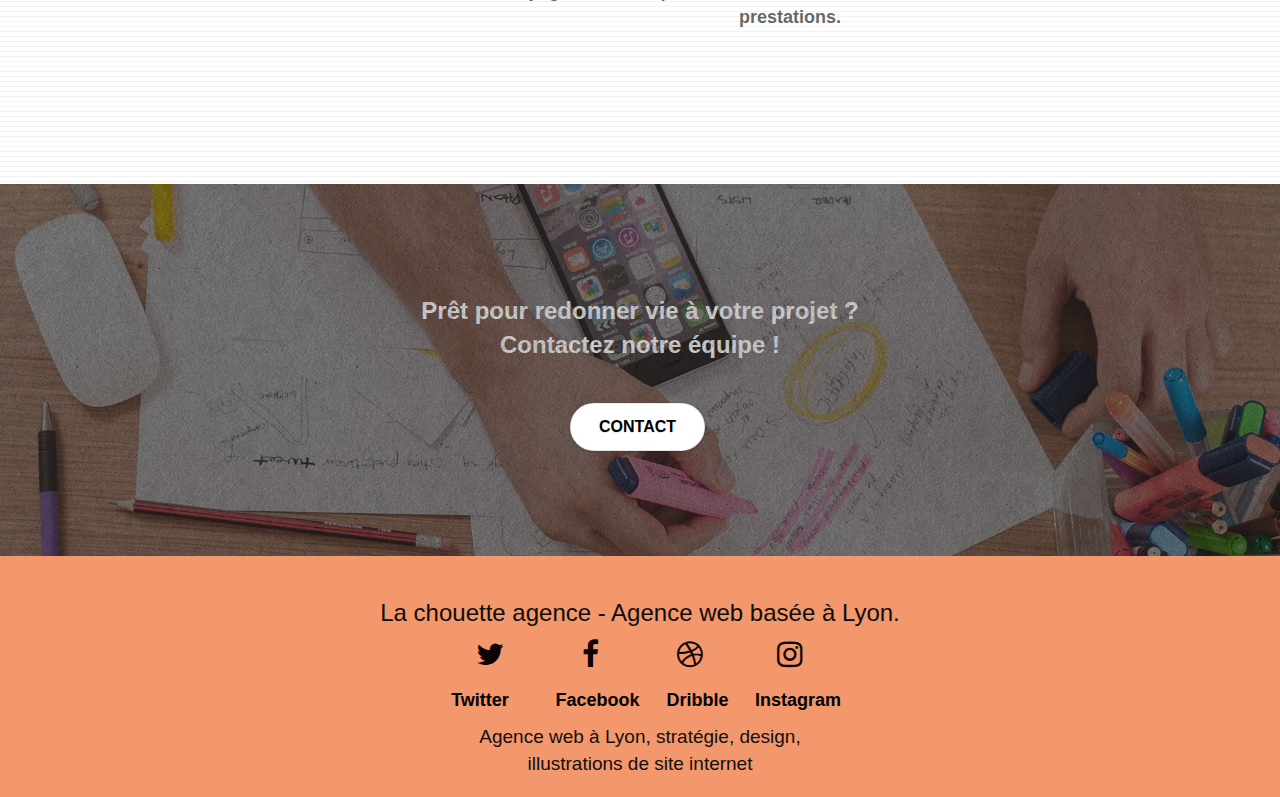
==== commit 90eca459: "Supp style.css , ajout style.min.css, modif index et contact.html" ====
--- a/index.html
+++ b/index.html
@@ -1,66 +1,35 @@
 <!doctype html>
-
-<!-- Changer la langue Default en fr-->
 <html lang="fr">
-
 <head>
     <meta charset="utf-8">
-<!-- Supprimer les termes redondants agence design-->
     <meta name="keywords" content="seo, google, site web, site internet, agence design Lyon">
-<!-- Remplir le content La Chouette Agence, est une agence de web design basée à Lyon-->
 	<meta name="description" content="La Chouette Agence, est une agence de web design basée à Lyon">
-<!-- Supprimer viewport-fit=cover -->
     <meta name="viewport" content="width=device-width, initial-scale=1.0">
     <link rel="shortcut icon" type="image/png" href="favicon.jpg">
-    
-<!-- Deplacer le fichier style.css en rajoutant ./ dans le dossier CSS Minifier les 3 autres fichiers
-	<link rel="stylesheet" type="text/css" href="./css/bootstrap.css">
-	<link rel="stylesheet" type="text/css" href="./style.css"> 
-	<link rel="stylesheet" type="text/css" href="./css/font-awesome.css">
-	<link rel="stylesheet" type="text/css" href="./css/et-line.css">
--->
-
-	<link rel="stylesheet" type="text/css" href="./css/bootstrap.min.css">
-	<link rel="stylesheet" type="text/css" href="./css/style.css">
+    <link rel="stylesheet" type="text/css" href="./css/bootstrap.min.css">
+	<link rel="stylesheet" type="text/css" href="./css/style.min.css">
 	<link rel="stylesheet" type="text/css" href="./css/font-awesome.min.css">
 	<link rel="stylesheet" type="text/css" href="./css/et-line.min.css">
 	
-
-<!-- Mettre le titre au lieu de . -->
-    <title>La Chouette Agence</title> 
-
+    <title>La Chouette Agence</title>
     
-<!-- Analytics -->
-
- <!-- A voir avec le mentor ce que l'on doit ecrire ici -->
-
+<!-- Analytics --> 
+<!-- Voir le fichier d'Audit SEO excel-->
 <!-- Analytics END -->    
 </head>
 <body>
 
 <!-- DEBUT MAIN -->
-
-<!-- Rajouter Main au lieu de DIV -->
 <main class="page-container"> 
       
 <!-- 0 - HEADER-->
-
-<!-- Mettre Header au lieu de DIV -->
 <header class="bloc bgc-white l-bloc " id="bloc-0"> 
 	<div class="container bloc-sm">
 
 		<nav class="navbar row">
 			<div class="navbar-header">
 
-<!-- Supprimer <div class="keywords" style="color:#cccccc;font-size:1px;"> pour mettre le style dans le fichier style.css 
-<div class="keywords" style="color:#cccccc;font-size:1px;">Agence web à paris, stratégie web, web design, illustrations, design de site web, site web, web, internet, site internet, site</div>
--->
-						<a class="navbar-brand" href="index.html"><img src="img/la-chouette-agence.webp" alt="logo la chouette agence" height="40" /></a>
-				
-<!-- Supprimer <div class="keywords" style="color:#cccccc;font-size:1px;"> pour mettre le style dans le fichier style.css--><!-- Supprimer <div class="keywords" style="color:#cccccc;font-size:1px;"> pour mettre le style dans le fichier style.css 
-<div class="keywords" style="color:#cccccc;font-size:1px;">Agence web à paris, stratégie web, web design, illustrations, design de site web, site web, web, internet, site internet, site</div>
--->				
-
+				<a class="navbar-brand" href="index.html"><img src="img/la-chouette-agence.webp" alt="logo la chouette agence" height="40" /></a>
 				<button id="nav-toggle" type="button" class="ui-navbar-toggle navbar-toggle" data-toggle="collapse" data-target=".navbar-1">
 					<span class="sr-only">Toggle navigation</span><span class="icon-bar"></span><span class="icon-bar"></span><span class="icon-bar"></span>
 				</button>
@@ -70,13 +39,6 @@
 					<li>
 						<a href="index.html">Accueil</a>
 					</li>
-
-<!-- Les LI vides ne servent a rien à supprimer
-<li>
-</li>
--->
-
-<!-- Changer le titre de la page 2 en Contact et supp &gt; -->
 					<li>
 						<a href="contact.html">Contact</a> 
 					</li>
@@ -85,21 +47,13 @@
 		</nav>
 	</div>
 </header>
-
 <!-- FIN 0 - HEADER -->
 
 <!-- 1 - PRESENTATION -->
-
 <div class="bloc bgc-dark-slate-blue bg-banniere d-bloc bg-t-edge bloc-bg-texture texture-paper b-parallax" id="bloc-1-hero">
-
-<!-- Mettre SECTION au lieu de DIV -->	
 	<section class="container bloc-lg"> 
 		<div class="row tight-width-whitespace">
 			<div class="col-sm-12">
-
-<!-- Modif Alt pour accessiblité 
-<img src="img/logo.png" class="center-block image-resize-mode" width="100" alt="La chouette agence, agence web paris, création logo paris" />
--->
 				<img src="img/logo.webp" class="center-block image-resize-mode" width="100" alt="Logo La chouette agence web design Lyon" />
 				<h1 class="text-center hero-bloc-text tc-white ">
 					La chouette agence
@@ -111,26 +65,18 @@
 		</div>
 	</section>
 </div>
-
 <!-- FIN 1 - PRESENTATION -->
 
 <!-- 2 - SERVICES -->
-
-<!-- Mettre SECTION au lieu de DIV -->
 <section class="bloc bgc-white l-bloc" id="bloc-2-services">
 	<div class="container bloc-md">
 		<div class="row">
 			<h2 class="col-sm-12 text-center">
-<!-- Supp IMG , mettre H2 
-<img alt="agence web, agence web paris, web design paris, stratégie web" src="img/title.png" />
--->
 				La chouette agence est une agence de web design
 				qui aide les entreprises à devenir attractives et visibles sur internet.
 			</h2>
 		</div>
 		<div class="row voffset-lg med-width-whitespace">
-
-<!-- Mettre ARTICLE au lieu de DIV -->
 			<article class="col-sm-4"> 
 				<div class="text-center">
 					<span class="et-icon-browser sm-shadow icon-dark-slate-blue icons icon-lg"></span>
@@ -139,20 +85,16 @@
 					Web design
 				</h3>
 				<p class="text-center ">
-
-<!-- Suppression &rsquo;un-->
 					Que vous ayez un site web qui a besoin d'un rafraîchissement ou que vous partiez de zéro,
 					laissez-nous vous réaliser un design dont vous serez fier. 
 				</p>
 			</article>
-
-<!-- Mettre ARTICLE au lieu de DIV -->
+			
 			<article class="col-sm-4">
 				<div class="text-center">
 					<span class="et-icon-presentation sm-shadow icon-dark-slate-blue icons icon-lg"></span>
 				</div>
 				<h3 class="mg-md text-center">
-<!-- Suppression &nbsp;Strategie-->
 					Stratégie   
 				</h3>
 				<p class="text-center ">
@@ -160,8 +102,7 @@
 					nous travaillerons avec vous pour comprendre vos objectifs commerciaux afin de vous proposer le meilleur design possible.<br>
 				</p>
 			</article>
-
-<!-- Mettre ARTICLE au lieu de DIV -->
+			
 			<article class="col-sm-4"> 
 				<div class="text-center">
 					<span class="et-icon-edit sm-shadow icon-dark-slate-blue icons icon-lg"></span>
@@ -177,10 +118,6 @@
 		</div>
 		<div class="row voffset-lg voffset">
 			<figure class="col-xs-12 col-md-8 col-md-offset-2 text-center">
-
-<!-- Supp IMG et mettre BLOCKQUOTE
-<img src="img/citation.png" alt="agence web Lyon" />
--->
 				<blockquote>
 					<h3>La chouette agence est une excellente agence web!
 					   Les web designers ont réussi à capturer l'essence de notre entreprise et à l'intègrer à notre site.
@@ -190,20 +127,15 @@
 					<p>
 						Maxime Guibard, PDG de A vos fourchettes.
 					</p>
-				</blockquote>
-				
+				</blockquote>				
 			</figure>
 		</div>
 	</div>
 </section>
-
 <!-- FIN 2 - SERVICES -->
 
 <!-- 3 - WHAT I DO -->
-
-<!-- Mettre SECTION au lieu de DIV -->
 <section class="bloc tc-white bgc-atomic-tangerine bg-presentation d-bloc bloc-bg-texture texture-paper b-parallax" id="bloc-3-what-i-do">
-<!-- Mettre ARTICLE au lieu de DIV -->
 	<article class="container bloc-lg">
 		<div class="row tight-width-whitespace black-background">
 			<div class="col-sm-12">
@@ -225,20 +157,13 @@
 		</div>
 	</article>
 </section>
-
 <!-- FIN 3 - WHAT I DO -->
 
 <!-- 4 - PORTFOLIO -->
-
-<!-- Mettre SECTION au lieu de DIV -->
 <section class="bloc bgc-white bg-lines-h2-bg bg-repeat l-bloc" id="bloc-4-portfolio">
 	<div class="container bloc-lg">
 		<div class="row">
 			<div class="col-sm-12 text-center">
-
-<!-- Supp IMG et mettre H2
-<img alt="agence web, agence web paris, web design paris, stratégie web" src="img/title2.png" />
--->
 				<h2>
 					Nous travaillons avec beaucoup de clients,
 					voici nos réalisations.
@@ -246,14 +171,8 @@
 			</div>
 		</div>
 		<div class="row tight-width-whitespace portfolio-row">
-
-<!-- Mettre ARTICLE au lieu de DIV -->
 			<article class="col-sm-6">
 				<a href="#" data-lightbox="img/1.webp" data-gallery-id="gallery-1" data-caption="Refonte d'un site web pour un journal local" data-frame="snapshot-lb">
-
-<!-- Reduire Attribut alt
-<img src="img/1.jpg" alt="paris web design logo agence web meilleure agence et refonte site web journal" class="img-responsive portfolio-thumb" />
--->
 					<img src="img/1.webp" alt="Lyon web design logo refonte site web journal" class="img-responsive portfolio-thumb" />
 				</a>
 				<h3 class="mg-md text-center">
@@ -264,13 +183,8 @@
 				</p>
 			</article>
 
-<!-- Mettre ARTICLE au lieu de DIV -->
 			<article class="col-sm-6">
 				<a href="#" data-lightbox="img/2.webp" data-gallery-id="gallery-1" data-caption="Création d'un site web pour photographes" data-frame="snapshot-lb">
-					
-<!-- Reduire Attribut alt
-<img src="img/2.jpg" class="img-responsive portfolio-thumb" alt="paris web design logo agence web meilleure agence, Création d'un site web pour photographes" />
--->
 					<img src="img/2.webp" class="img-responsive portfolio-thumb" alt="Lyon web design logo Création d'un site web pour photographes" />
 				</a>
 				<h3 class="mg-md text-center">
@@ -282,14 +196,8 @@
 			</article>
 		</div>
 		<div class="row tight-width-whitespace portfolio-row">
-
-<!-- Mettre ARTICLE au lieu de DIV -->
 			<article class="col-sm-6">
 				<a href="#" data-lightbox="img/3.webp" data-gallery-id="gallery-1" data-caption="Création d'un site internet pour un voyageur" data-frame="snapshot-lb">
-					
-<!-- Reduire Attribut alt
-<img src="img/3.bmp" class="img-responsive portfolio-thumb" alt="paris web design logo agence web meilleure agence, Création d'un site web pour voyageur"/>
--->
 					<img src="img/3.webp" class="img-responsive portfolio-thumb" alt="Lyon web design logo Création d'un site web pour voyageur"/>
 				</a>
 				<h3 class="mg-md text-center">
@@ -300,13 +208,8 @@
 				</p>
 			</article>
 
-<!-- Mettre ARTICLE au lieu de DIV -->
 			<article class="col-sm-6">
 				<a href="#" data-lightbox="img/4.webp" data-gallery-id="gallery-1" data-caption="Conception d'un site pour une agence de mariage" data-frame="snapshot-lb">
-					
-<!-- Reduire Attribut alt
-<img src="img/4.bmp" class="img-responsive portfolio-thumb" alt="paris web design logo agence web meilleure agence, Création d'un site web pour agence de mariage" />
--->
 					<img src="img/4.webp" class="img-responsive portfolio-thumb" alt="Lyon web design logo Création d'un site web pour agence de mariage" />
 				</a>
 				<h3 class="mg-md text-center">
@@ -319,15 +222,10 @@
 		</div>
 	</div>
 </section>
-
 <!-- FIN 4 - PORTFOLIO -->
 
 <!-- 5 - CTA -->
-
-<!-- Mettre SECTION au lieu de DIV -->
 <section class="bloc bgc-dark-slate-blue bg-banniere d-bloc bloc-bg-texture texture-paper" id="bloc-5-cta">
-	
-<!-- Mettre ARTICLE au lieu de DIV -->
 	<article class="container bloc-lg">
 		<div class="row">
 			<h2 class="mg-md text-center tc-white">
@@ -341,28 +239,13 @@
 		</div>
 	</article>
 </section>
-
 <!-- FIN 5 - CTA -->
 
 <!-- 6 - FOOTER -->
-
-<!-- Mettre FOOTER au lieu de DIV -->
 <footer class="bloc bgc-atomic-tangerine d-bloc" id="bloc-8">
-
-<!-- Mettre ASIDE au lieu de DIV -->
 	<aside class="container bloc-sm">
-
-<!-- Mettre SECTION au lieu de DIV -->
 		<section class="row">
-
-<!-- Mettre ARTICLE au lieu de DIV -->
 			<article class="col-sm-12">
-
-<!-- Mettre H2 au lieu de p
-<p class="text-center white">
-	La chouette agence - Agence web basée à Lyon.<br>
-</p>
--->
 				<h2 class="text-center white">
 					La chouette agence - Agence web basée à Lyon.<br>
 				</h2>
@@ -395,75 +278,17 @@
 							</a>
 						</div>
 					</div>
-
-<!-- Chgt couleur #FFF au lieu de #F3976C
-<div class="keywords" style="color:#F3976C;" mettre dans style.css>
--->
 					<div class="keywords">
 						Agence web à Lyon, stratégie, design, illustrations de site internet
 					</div>
 				</div>
-
-<!-- A voir avec le mentor ce que l'on en fait
-				<div class="row">
-					<div class="col-sm-4">
-						Partenaires
-							<ul>
-								<li><a href="voiture.com">voiture.com</a></li>
-								<li><a href="pizza.com">pizza.com</a></li>
-								<li><a href="matoiture.com">matoiture.com</a></li>
-								<li><a href="immobilierseo.com">immobilierseo.com</a></li>
-							</ul>		
-					</div>
-					<div class="col-sm-4">
-						Annuaires liste 1
-						<ul>
-							<li><a href="annuaireagence.com">annuaireagence.com</a></li>
-							<li><a href="annuaireseo.com">annuaireseo.com</a></li>
-							<li><a href="annuairemarketing.com">annuairemarketing.com</a></li>
-							<li><a href="123seoture.com">123seo.com</a></li>
-							<li><a href="123site.com">123site.com</a></li>
-							<li><a href="annuairewordpress.com">annuairewordpress.com</a></li>
-							<li><a href="listeagence.com">listeagence.com</a></li>
-							<li><a href="meilleuresagencesparis.com">meilleuresagencesparis.com</a></li>
-							<li><a href="listeseo.com">listeseo.com</a></li>
-						</ul>
-					</div>
-					<div class="col-sm-4">
-						Annuaires liste 2
-						<ul>
-							<li><a href="betterseo.com">betterseo.com</a></li>
-							<li><a href="ameliorerseo.com">ameliorerseo.com</a></li>
-							<li><a href="seojuicelien.com">seojuicelien.com</a></li>
-							<li><a href="meilleursliens.com">meilleursliens.com</a></li>
-							<li><a href="liensagogo.com">liensagogo.com</a></li>
-							<li><a href="backlink.com">backlink.com</a></li>
-							<li><a href="linkjuiceannuaire.com">linkjuiceannuaire.com</a></li>
-							<li><a href="remontersurgoogle.com">remontersurgoogle.com</a></li>
-							<li><a href="vraiseofiable.com">vraiseofiable.com</a></li>
-						</ul>
-					</div>
-				</div>
- -->
-
 			</article>
 		</section>
 	</aside>
 </FOOTER>
-
 <!-- FIN 6 - FOOTER -->
 
 </main>
-
-<!-- FIN MAIN -->
-    
-<!-- Déplacer les scripts et les minifier en bas de page avant fin BODY
-<script src="./js/jquery-2.1.0.js"></script>
-<script src="./js/bootstrap.js"></script>
-<script src="./js/blocs.js"></script>
-<script src="./js/jquery.touchSwipe.js" defer></script>
-<script src="./js/gmaps.js"></script>
--->
 
 <script src="./js/jquery-2.1.0.min.js"></script>
 <script src="./js/bootstrap.min.js"></script>
@@ -472,4 +297,4 @@
 <script src="./js/gmaps.min.js"></script>
 
 </body>
-</html>
+</html>--- a/css/style.min.css
+++ b/css/style.min.css
@@ -0,0 +1 @@
+body{margin:0;padding:0;background:#fff;overflow-x:hidden;-webkit-font-smoothing:antialiased;-moz-osx-font-smoothing:grayscale}a,button{transition:all .3s ease-in-out;outline:0!important}a:hover{text-decoration:none;cursor:pointer}#page-loading-blocs-notifaction{position:fixed;top:0;bottom:0;width:100%;z-index:100000;background:#fff url(img/pageload-spinner.gif) no-repeat center center}.bloc{width:100%;clear:both;background:50% 50% no-repeat;padding:0 50px;-webkit-background-size:cover;-moz-background-size:cover;-o-background-size:cover;background-size:cover;position:relative}.bloc .container{padding-left:0;padding-right:0}.bloc-lg{padding:100px 50px}.bloc-md{padding:50px}.bloc-sm{padding:20px 50px}.bg-b-edge,.bg-bl-edge,.bg-br-edge,.bg-center,.bg-l-edge,.bg-r-edge,.bg-repeat,.bg-t-edge,.bg-tl-edge,.bg-tr-edge{-webkit-background-size:auto!important;-moz-background-size:auto!important;-o-background-size:auto!important;background-size:auto!important}.bg-repeat{background:repeat}.bg-t-edge{background:top no-repeat}.bloc-bg-texture::before{content:"";background-size:2px 2px;position:absolute;top:0;bottom:0;left:0;right:0}.texture-paper::before{background:url(../img/texture-paper.webp);background-size:280px 280px}.b-parallax{background-attachment:fixed}.d-bloc{color:rgba(255,255,255,.7)}.d-bloc button:hover{color:rgba(255,255,255,.9)}.d-bloc .icon-round,.d-bloc .icon-rounded,.d-bloc .icon-semi-rounded-a,.d-bloc .icon-semi-rounded-b,.d-bloc .icon-square{border-color:rgba(255,255,255,.9)}.d-bloc .divider-h span{border-color:rgba(255,255,255,.2)}.d-bloc .a-btn,.d-bloc .navbar a,.d-bloc .navbar-brand,.d-bloc a .icon-lg,.d-bloc a .icon-md,.d-bloc a .icon-sm,.d-bloc a .icon-xl,.d-bloc h1 a,.d-bloc h2 a,.d-bloc h3 a,.d-bloc h4 a,.d-bloc h5 a,.d-bloc h6 a,.d-bloc p a{color:#100101}.d-bloc .a-btn:hover,.d-bloc .navbar a:hover,.d-bloc .navbar-brand:hover,.d-bloc a:hover .icon-lg,.d-bloc a:hover .icon-md,.d-bloc a:hover .icon-sm,.d-bloc a:hover .icon-xl,.d-bloc h1 a:hover,.d-bloc h2 a:hover,.d-bloc h3 a:hover,.d-bloc h4 a:hover,.d-bloc h5 a:hover,.d-bloc h6 a:hover,.d-bloc p a:hover{color:#fff}.d-bloc .navbar-toggle .icon-bar{background:#fff}.d-bloc .btn-wire,.d-bloc .btn-wire:hover{color:#fff;border-color:#fff}.d-bloc .panel{color:rgba(0,0,0,.5)}.d-bloc .panel button:hover{color:rgba(0,0,0,.7)}.d-bloc .panel icon{border-color:rgba(0,0,0,.7)}.d-bloc .panel .divider-h span{border-color:rgba(0,0,0,.1)}.d-bloc .panel .a-btn{color:rgba(0,0,0,.6)}.d-bloc .panel .a-btn:hover{color:#000}.d-bloc .panel .btn-wire,.d-bloc .panel .btn-wire:hover{color:rgba(0,0,0,.7);border-color:rgba(0,0,0,.3)}.d-bloc .panel,.l-bloc{color:#0000009c}.d-bloc .panel button:hover,.l-bloc button:hover{color:rgba(0,0,0,.7)}.l-bloc .icon-round,.l-bloc .icon-rounded,.l-bloc .icon-semi-rounded-a,.l-bloc .icon-semi-rounded-b,.l-bloc .icon-square{border-color:rgba(0,0,0,.7)}.d-bloc .panel .divider-h span,.l-bloc .divider-h span{border-color:rgba(0,0,0,.1)}.d-bloc .panel .a-btn,.l-bloc .a-btn,.l-bloc .navbar a,.l-bloc .navbar-brand,.l-bloc a .icon-lg,.l-bloc a .icon-md,.l-bloc a .icon-sm,.l-bloc a .icon-xl,.l-bloc h1 a,.l-bloc h2 a,.l-bloc h3 a,.l-bloc h4 a,.l-bloc h5 a,.l-bloc h6 a,.l-bloc p a{color:rgba(0,0,0,.6)}.d-bloc .panel .a-btn:hover,.l-bloc .a-btn:hover,.l-bloc .navbar a:hover,.l-bloc .navbar-brand:hover,.l-bloc a:hover .icon-lg,.l-bloc a:hover .icon-md,.l-bloc a:hover .icon-sm,.l-bloc a:hover .icon-xl,.l-bloc h1 a:hover,.l-bloc h2 a:hover,.l-bloc h3 a:hover,.l-bloc h4 a:hover,.l-bloc h5 a:hover,.l-bloc h6 a:hover,.l-bloc p a:hover{color:#000}.l-bloc .navbar-toggle .icon-bar{color:rgba(0,0,0,.6)}.d-bloc .panel .btn-wire,.d-bloc .panel .btn-wire:hover,.l-bloc .btn-wire,.l-bloc .btn-wire:hover{color:rgba(0,0,0,.7);border-color:rgba(0,0,0,.3)}.voffset{margin-top:30px}.voffset-lg{margin-top:80px}.row-no-gutters{margin-right:0;margin-left:0}.row.row-no-gutters>[class*=" col-"],.row.row-no-gutters>[class^=col-]{padding-right:0;padding-left:0}.navbar{margin-bottom:0;z-index:1}img.center-block.image-resize-mode{width:auto;height:auto}.navbar-brand{height:auto;padding:3px 15px;font-size:25px;font-weight:400;font-weight:600;line-height:44px}.navbar-brand img{margin:0 5px 0 0;display:inline;width:100%;object-fit:contain;height:45px}.navbar-brand img[src$=svg]{min-width:100px}.nav-center .navbar-brand img{margin:0}.navbar .nav{padding-top:2px;margin-right:-16px;float:right;z-index:1}.nav>li{float:left;margin-top:4px;font-size:24px}.navbar-nav .open .dropdown-menu>li>a{text-align:inherit}.nav>li a:focus,.nav>li a:hover{background:0 0}.navbar-toggle{margin:10px 10px 0 0;border:0}.navbar-toggle:hover{background:0 0!important}.navbar-toggle .icon-bar{background-color:rgba(0,0,0,.5);width:26px}.nav-invert .navbar .nav{float:left}.nav-invert .navbar-brand,.nav-invert .navbar-header{float:right;position:relative;z-index:2}@media (min-width:768px){.site-navigation{position:absolute;top:50%;right:20px;transform:translate(0,-50%);-webkit-transform:translateY(-50%)}.nav>li .dropdown-menu a,.nav>li .dropdown-menu a:hover{color:#484848}.nav-invert .site-navigation{left:0;right:0}.nav-center{text-align:center}.nav-center .navbar-header{width:100%}.nav-center .nav>li,.nav-center .navbar-brand,.nav-center .navbar-header{float:none;display:inline-block}.nav-center .site-navigation{position:relative;width:100%;right:0;margin-right:0;margin-top:20px}.nav-center.mini-nav .navbar-toggle{float:none;margin:10px auto 0}}.nav>li>.dropdown a{background:0 0!important;display:block;padding:14px 15px}nav .caret{margin:0 5px}.dropdown-menu .dropdown-menu{top:-8px;left:100%}.dropdown-menu .dropmenu-flow-right{top:100%;left:0;margin-left:-1px;border-top-left-radius:0;border-top-right-radius:0}.dropdown-menu .dropdown span{border:4px solid #000;border-top-color:transparent;border-right-color:transparent;border-bottom-color:transparent;margin:6px -5px 0 0!important;float:right}.mg-md{margin-top:10px;margin-bottom:20px}.mg-lg{margin-top:10px;margin-bottom:40px}.btn{margin:0 5px 5px 0}.btn.pull-right{margin:0 0 5px 5px}.btn-d,.btn-d:focus,.btn-d:hover{color:#fff;background:rgba(0,0,0,.3)}button{outline:0!important}.btn-rd{border-radius:40px}.btn-clean{border:1px solid rgba(0,0,0,.08);border-bottom-color:rgba(0,0,0,.1);text-shadow:0 1px 0 rgba(0,0,1,.1);box-shadow:0 1px 3px rgba(0,0,1,.25),inset 0 1px 0 0 rgba(255,255,255,.15)}.icon-md{font-size:30px!important}.icon-lg{font-size:60px!important}.sm-shadow{text-shadow:0 1px 2px rgba(0,0,0,.3)}.panel-sq,.panel-sq .panel-footer,.panel-sq .panel-heading{border-radius:0}.panel-rd{border-radius:30px}.panel-rd .panel-heading{border-radius:29px 29px 0 0}.panel-rd .panel-footer{border-radius:0 0 29px 29px}.form-control{border-color:rgba(0,0,0,.1);box-shadow:none}.scrollToTop{width:40px;height:40px;position:fixed;bottom:20px;right:20px;opacity:0;z-index:500;transition:all .3s ease-in-out}.scrollToTop span{margin-top:6px}.showScrollTop{font-size:14px;opacity:1}a[data-lightbox]{position:relative;display:block;text-align:center}a[data-lightbox]:hover::before{content:"+";font-family:HelveticaNeue-Light,"Helvetica Neue Light","Helvetica Neue",Helvetica,Arial;font-size:32px;width:50px;height:50px;margin-left:-25px;border-radius:50%;background:rgba(0,0,0,.6);color:#fff;font-weight:100;z-index:1;position:absolute;top:50%;transform:translateY(-50%);-webkit-transform:translateY(-50%)}a[data-lightbox]:hover img{opacity:.6;-webkit-animation-fill-mode:none;animation-fill-mode:none}#lightbox-modal{display:flex;align-items:center}#lightbox-modal .modal-dialog{width:90%;max-width:900px;margin:0 auto 0}#lightbox-modal .modal-dialog img{max-height:60vh;height:100%;width:100%;object-fit:contain;margin:0 auto}.lightbox-caption{padding:20px;color:#fff;background:rgba(0,0,0,.5);position:absolute;left:15px;right:15px;bottom:5px}.close-lightbox{color:#fff;font-size:30px;position:absolute;top:20px;right:20px;z-index:20;background:rgba(0,0,0,.5);border:none;line-height:30px;padding:0 9px 5px;opacity:.3}.close-lightbox:hover,.next-lightbox:hover,.prev-lightbox:hover{opacity:1;color:#fff}.next-lightbox,.prev-lightbox{font-size:20px;background:#fff;transition:all .2s ease-in-out;position:absolute;top:45%;z-index:1}.next-lightbox{padding:6px 8px 1px 13px;right:25px}.prev-lightbox{padding:6px 13px 1px 10px;left:25px}.snapshot-lb .modal-body{padding-bottom:45px}.snapshot-lb .lightbox-caption{padding:0;color:rgba(0,0,0,.5);background:0 0}.btn,a,h1,h3,h4,h5,h6,label{font-family:helvetica;font-size:1.9rem;font-weight:400;color:#575757!important}h1{font-size:4.8rem;font-weight:400;font-family:"Open Sans"}h2{font-family:helvetica;font-size:2.4rem;line-height:1.4em;font-weight:400;color:#fff!important}h3{font-size:15px;text-transform:uppercase;font-weight:700;color:#333!important}p{font-family:helvetica;font-weight:600;font-size:1.8rem}.hero-bloc-text{font-size:38px}.statement-bloc-text{line-height:26px;font-style:italic;font-size:20px;text-align:center;font-weight:lighter;max-width:520px;margin:auto auto auto auto}.tight-width-whitespace{max-width:600px;margin:auto auto auto auto}.cta-hero{margin-top:22px;color:#fff!important;text-transform:uppercase;padding:12px 28px 12px 28px;font-size:16px;font-weight:700}.social{max-width:400px;margin:auto auto auto auto}.med-width-whitespace{max-width:800px;margin:auto auto auto auto;box-shadow:0 0 0 #000}h1{color:#fff!important;text-align:center}h4{color:#333!important}.icons{margin-bottom:14px;margin-top:24px}.white{color:#0e0d0d!important}.portfolio-thumb{margin-bottom:24px}.portfolio-row{margin-bottom:44px;margin-top:50px}.avatar{box-shadow:0 4px 9px rgba(0,0,0,.3)}.keywords{color:#110f0f;font-size:1.9rem;text-align:center}.black-background{background-color:rgba(165,147,99,.7);padding-left:2%;padding-right:2%}.bold-link{font-weight:900;text-decoration:underline!important}.bgc-white{background-color:#fff}.bgc-dark-slate-blue{background-color:#364577}.bgc-atomic-tangerine{background-color:#f3976c}.tc-white{color:#fff!important;font-weight:700}.btn-atomic-tangerine{background:#fff;color:#000!important}.btn-atomic-tangerine:hover{background:#c27956!important;color:#fff!important}.ltc-white{color:#fff!important}.ltc-white:hover{color:#ccc!important}.ltc-atomic-tangerine{color:#f3976c!important}.ltc-atomic-tangerine:hover{color:#c27956!important}.icon-dark-slate-blue{color:#364577!important;border-color:#364577!important}.bg-dots-bg{background-image:url(../img/dots-bg.webp)}.bg-lines-h2-bg{background-image:url(../img/lines-h2-bg.webp)}.bg-banniere{background-image:url(../img/la-chouette-agence-banniere.webp)}.bg-presentation{background-image:url(../img/image-de-presentation.webp)}.network{margin-right:20px;margin-top:15px;color:#000}.network2{margin-left:15px;margin-top:15px;color:#000}